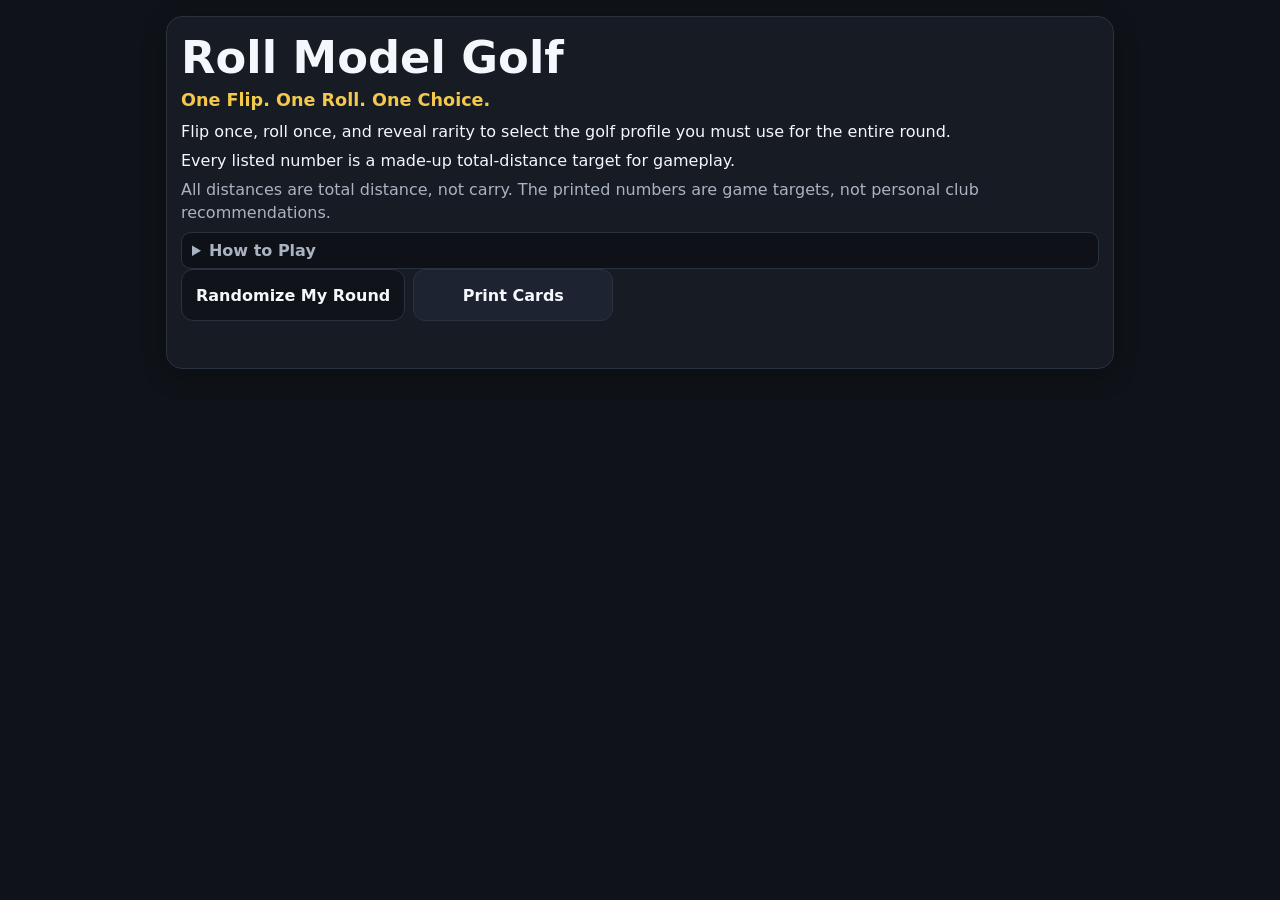
==== apps/RollModelGolf/index.html @ 55355bef "Implement feature X to enhance user experience and fix bug Y in module Z" ====
<!doctype html>
<html lang="en">
<head>
<meta charset="utf-8"/>
<meta name="viewport" content="width=device-width,initial-scale=1"/>
<meta name="description" content="Roll Model Golf. One Flip. One Roll. One Choice."/>
<title>Roll Model Golf</title>
<style>
:root{--bg:#0F1218;--card:#171B23;--surface:#1D2330;--text:#F4F7FB;--muted:#AAB3C2;--row:#2A3240;--accent:#F2C94C;--female:#E05A9D;--male:#4EA1FF;--warn:#F2C94C;--ok:#6FCF97}
*{box-sizing:border-box}
body{margin:0;font-family:system-ui,-apple-system,Segoe UI,Roboto,Arial,sans-serif;background:var(--bg);color:var(--text)}
main{max-width:980px;margin:auto;padding:16px}
.card{background:var(--card);border:1px solid var(--row);border-radius:16px;padding:14px;margin-bottom:12px;box-shadow:0 6px 24px rgba(0,0,0,.25)}
h1{margin:0 0 4px;font-size:clamp(1.8rem,6vw,2.8rem)}
h2{margin:0 0 8px;font-size:1.35rem}
.tag{margin:0 0 6px;font-size:1.1rem;font-weight:700;color:var(--accent)}
p{line-height:1.45;margin:6px 0}
button,input,select{font:inherit}
button{width:100%;min-height:52px;border:1px solid var(--row);border-radius:12px;background:#10131a;color:var(--text);font-weight:700;padding:10px 14px;cursor:pointer}
button:hover{filter:brightness(1.12)}
button:disabled{opacity:.58;cursor:not-allowed}
button:focus-visible,input:focus-visible,select:focus-visible{outline:3px solid var(--accent);outline-offset:2px}
.btn-secondary{background:var(--surface)}
.btn-danger{background:#3a1717}
.btn-inline{width:auto;min-width:200px}
.row{display:grid;grid-template-columns:repeat(2,minmax(0,1fr));gap:10px}
label{display:block;font-weight:700;margin:0 0 4px;color:var(--muted)}
input,select{width:100%;min-height:48px;padding:8px 10px;border-radius:10px;border:1px solid var(--row);background:#0e1117;color:var(--text)}
.status{font-weight:700;min-height:1.3rem}
.badge{display:inline-block;padding:6px 10px;background:#10131a;border:1px solid var(--row);border-radius:999px;font-weight:700;margin:2px 4px 2px 0}
.muted{color:var(--muted)}
.locked{color:var(--ok);font-weight:700}
.warn{color:var(--warn);font-weight:700}
.hidden{display:none !important}
.actions{display:flex;flex-wrap:wrap;gap:8px}
.table-wrap{overflow:auto;border:1px solid var(--row);border-radius:12px}
table{width:100%;border-collapse:collapse}
th,td{border-bottom:1px solid var(--row);padding:8px;text-align:left;white-space:nowrap}
th{background:var(--surface);color:var(--muted)}
.result-image-frame{margin-top:10px}
.roll-model-card-shell{width:100%;max-width:460px;margin-inline:auto;padding:8px;overflow:hidden;border:1px solid var(--row);border-radius:12px;background:#0e1117}
.roll-model-card-shell img,.roll-model-card-shell object,.roll-model-card-shell svg{display:block;width:100%;max-width:100%;height:auto}
.result-image{display:block;width:100%;max-width:100%;height:auto;border-radius:10px;border:1px solid var(--row);background:#0e1117;cursor:zoom-in}
.result-tip{margin-top:6px;font-size:.9rem;color:var(--muted)}
.bag-grid{display:grid;grid-template-columns:repeat(2,minmax(0,1fr));gap:8px}
.bag-item{display:flex;align-items:center;gap:8px;border:1px solid var(--row);border-radius:10px;padding:8px;background:#10131a;color:var(--text)}
.bag-item input{width:auto;min-height:0}
.rules{padding-left:18px}
.meta-block{display:grid;gap:6px}
.badge-row{display:flex;flex-wrap:wrap;gap:4px;align-items:center}
.badge-female{border-color:var(--female)}
.badge-male{border-color:var(--male)}
.pending-choice-grid{display:grid;grid-template-columns:repeat(3,minmax(0,1fr));gap:10px;margin-top:10px}
.pending-choice{display:grid;gap:10px;padding:14px;border:1px solid var(--row);border-radius:14px;background:#10131a;box-shadow:inset 0 0 0 1px rgba(255,255,255,.02)}
.pending-choice-title{margin:0;font-size:.9rem;letter-spacing:.08em;text-transform:uppercase;color:var(--muted)}
.pending-choice-rarity{font-size:1.35rem;font-weight:800;letter-spacing:.08em}
.pending-choice-copy{margin:0;color:var(--muted)}
.pending-common{border-color:#8A94A6}
.pending-common .pending-choice-rarity{color:#8A94A6}
.pending-rare{border-color:#4EA1FF}
.pending-rare .pending-choice-rarity{color:#4EA1FF}
.pending-epic{border-color:#B56CFF}
.pending-epic .pending-choice-rarity{color:#B56CFF}
.pending-legendary{border-color:#F2C94C;box-shadow:0 0 0 1px rgba(242,201,76,.16),0 0 24px rgba(242,201,76,.08)}
.pending-legendary .pending-choice-rarity{color:#F2C94C}
.target-window-card{display:grid;gap:12px;padding:14px;border:1px solid var(--row);border-radius:14px;background:#10131a}
.target-visual{display:grid;place-items:center;padding:8px;border:1px solid var(--row);border-radius:12px;background:#0e1117}
.target-visual svg{display:block;width:100%;max-width:240px;height:auto}
.score-grid{display:grid;grid-template-columns:repeat(2,minmax(0,1fr));gap:10px}
.score-panel{display:grid;gap:8px;padding:12px;border:1px solid var(--row);border-radius:12px;background:#10131a}
.score-stat{font-size:1.5rem;font-weight:800}
.score-label{color:var(--muted);font-size:.9rem}
.score-list{display:flex;flex-wrap:wrap;gap:6px}
.score-actions{display:grid;grid-template-columns:repeat(2,minmax(0,1fr));gap:10px}
.score-actions button{min-height:48px}
.score-note{font-size:.92rem;color:var(--muted)}
.shot-history{display:grid;gap:8px;margin-top:10px}
.shot-history-item{padding:10px 12px;border:1px solid var(--row);border-radius:12px;background:#10131a}
.progress-toggle-wrap{margin-top:10px}
.distance-grid{display:grid;grid-template-columns:repeat(3,minmax(0,1fr));gap:8px}
.distance-btn{width:100%;min-height:48px}
.around-green-btn {
  background: #1f7a45;
  border-color: #43a86b;
  color: #ffffff;
  min-height: 52px;
  margin-top: 10px;
}
.putt-grid{display:grid;grid-template-columns:repeat(4,minmax(0,1fr));gap:8px}
.putt-btn{min-height:48px}
.putt-btn-holeout span{display:block;line-height:1.1}
.putt-btn-holeout .small{font-size:.78rem;color:var(--muted);font-weight:600}
.quick-yard-grid{display:grid;grid-template-columns:repeat(6,minmax(0,1fr));gap:8px}
.quick-yard-btn{min-height:48px}
.target-selector-card{display:grid;gap:10px;padding:12px;border:1px solid var(--row);border-radius:12px;background:#10131a}
.next-shot-title{margin:0;font-size:1.4rem;letter-spacing:.06em}
.result-buttons{display:grid;grid-template-columns:1fr;gap:10px}
.result-buttons button{min-height:48px}
.secondary-details{margin-top:6px;border:1px solid var(--row);border-radius:10px;background:#0e1117;padding:8px 10px}
.secondary-details summary{cursor:pointer;font-weight:700;color:var(--muted)}
.secondary-grid{display:grid;grid-template-columns:repeat(2,minmax(0,1fr));gap:10px;margin-top:10px}
.confirm-card{display:grid;gap:8px;padding:12px;border:1px solid var(--row);border-radius:12px;background:#10131a}
.confirm-title{font-weight:800;font-size:1.1rem}
.confirm-subtitle{color:var(--muted)}
.chip-club-label{font-size:2rem;font-weight:800;text-align:center;margin:4px 0 14px}
.chip-why-content{display:grid;gap:8px;margin-top:8px}
.confirm-actions{display:flex;flex-wrap:wrap;gap:8px}
.confirm-actions button{width:auto;min-width:140px}
.print-grid{display:grid;grid-template-columns:repeat(3,minmax(0,1fr));gap:10px}
.print-card{border:2px dashed var(--row);border-radius:10px;padding:8px;background:var(--surface);break-inside:avoid;page-break-inside:avoid}
.print-card h3{margin:0 0 4px;font-size:1rem}
.print-card img{width:100%;height:auto;border:1px solid #d1d5db;border-radius:8px;margin-bottom:6px}
.print-break{break-before:page;page-break-before:always}
.mt8{margin-top:8px}
.mt10{margin-top:10px}
.zoom-overlay{position:fixed;inset:0;background:rgba(0,0,0,.88);display:none;align-items:center;justify-content:center;padding:10px;z-index:9999}
.zoom-overlay.open{display:flex}
.zoom-content{position:relative;width:min(100%,900px);max-height:100%}
.zoom-image{display:block;width:100%;height:auto;max-height:calc(100vh - 24px);object-fit:contain;border-radius:10px;border:1px solid var(--row);background:#0e1117;touch-action:pinch-zoom}
.zoom-close{position:absolute;top:8px;right:8px;width:auto;min-height:40px;padding:8px 12px;background:#10131a;border:1px solid var(--row);color:var(--text);border-radius:10px}
@media (max-width:760px){
  main{padding:8px}
  .card{padding:10px;border-radius:12px}
  .row{grid-template-columns:1fr}
  .actions .btn-inline{width:100%}
  .pending-choice-grid{grid-template-columns:1fr}
  .score-grid,.score-actions{grid-template-columns:1fr}
  .distance-grid{grid-template-columns:repeat(2,minmax(0,1fr))}
  .quick-yard-grid{grid-template-columns:repeat(3,minmax(0,1fr))}
  .secondary-grid{grid-template-columns:1fr}
  .print-grid{grid-template-columns:1fr}
  .result-image-frame{margin-left:-4px;margin-right:-4px}
}
@media (max-width:480px){
  .roll-model-card-shell{max-width:none;padding:4px}
}
@media print{
  @page{size:letter landscape;margin:.4in}
  body{background:#fff}
  .no-print{display:none !important}
  #printCardsSection{display:block !important}
  .print-card{background:#fff;border-color:#9aa3b2}
}
</style>
</head>
<body>
<main>
  <div id="activeTopAnchor" class="no-print"></div>
  <section class="card no-print">
    <h1>Roll Model Golf</h1>
    <p class="tag">One Flip. One Roll. One Choice.</p>
    <p>Flip once, roll once, and reveal rarity to select the golf profile you must use for the entire round.</p>
    <p>Every listed number is a made-up total-distance target for gameplay.</p>
    <p class="muted">All distances are total distance, not carry. The printed numbers are game targets, not personal club recommendations.</p>
    <details class="secondary-details mt8">
      <summary>How to Play</summary>
      <div class="mt8">
        <p><strong>Start Your Round</strong></p>
        <p>Tap Randomize My Round and choose one of the three rarity cards shown.</p>
        <p>Your selected profile is locked for the full 18-hole round.</p>
        <p>Play from the available tee closest to the yardage listed on your card.</p>
        <p>You cannot reroll during an active round unless you reset the round.</p>

        <p><strong>Play a Normal Shot</strong></p>
        <p>Under NEXT SHOT, select the listed target yardage closest to the distance you need.</p>
        <p>The app shows the assigned club, target distance, target zone, and stroke reward.</p>
        <p>After hitting the shot, select Hit Target Zone or Missed Target Zone.</p>
        <p>Judge the shot by where the ball finishes, not where it first lands.</p>

        <p><strong>Driver Option</strong></p>
        <p>When Driver is assigned from the fairway, you may hit Driver off the deck or use the next-closest available wood, hybrid, or iron.</p>
        <p>The original target distance and target zone do not change with a substitute club.</p>

        <p><strong>Around the Green</strong></p>
        <p>Use Around the Green when the ball is within 25 yards of the front edge.</p>
        <p>Enter distance to hole and distance to front edge. The app recommends club, landing zone, and predicted rollout.</p>
        <p>Chip targets: Common (full flagstick), Rare (half flagstick), Epic (three player foot lengths), Legendary (one player foot length).</p>
        <p>A holed chip counts as a successful chip target.</p>

        <p><strong>Putting</strong></p>
        <p>When on the putting surface, select Putting and record total putts for that hole.</p>
        <p>Select 0 for a hole-out from off the green, or 1-7 for exact putts.</p>
        <p>Putting totals track across all 18 holes and award a round-end rarity bonus when qualified.</p>

        <p><strong>Final Score</strong></p>
        <p>Final Roll Model score may include distance-target reductions, chip-target reductions, and a putting bonus.</p>
        <p>Only successful targets remove strokes from gross score.</p>
      </div>
    </details>
    <div class="actions">
      <button id="randomizeBtn" type="button" class="btn-inline" aria-label="Randomize my golf round">Randomize My Round</button>
      <button id="resumeBtn" type="button" class="btn-inline btn-secondary hidden">Resume Round</button>
      <button id="resetBtn" type="button" class="btn-inline btn-danger hidden">Reset Round</button>
      <button id="printBtn" type="button" class="btn-inline btn-secondary">Print Cards</button>
    </div>
    <p id="liveStatus" class="status" aria-live="polite"></p>
  </section>

  <section id="pendingSection" class="card no-print hidden">
    <h2>Choose 1 of 3 Rarity Cards</h2>
    <p class="tag">One Flip. One Roll. One Choice.</p>
    <div id="pendingMeta"></div>
  </section>

  <section id="activeSection" class="card no-print hidden">
    <h2>Active Round</h2>
    <p class="tag">Roll Model Golf</p>
    <div id="activeMeta"></div>
    <div class="result-image-frame">
      <div class="roll-model-card-shell">
        <img id="activeCard" class="result-image" alt="Roll Model Golf result card"/>
      </div>
    </div>
    <p class="result-tip">Tap the card to zoom on mobile.</p>
  </section>

  <section id="playSection" class="card no-print hidden" tabindex="-1">
    <h2 class="next-shot-title">NEXT SHOT</h2>
    <div class="target-selector-card mt8">
      <button id="puttingBtn" type="button" class="btn-secondary">Putting</button>
      <label>TARGET YARDAGE</label>
      <div id="distanceGrid" class="distance-grid"></div>
      <p class="muted">Select the closest listed yardage to the distance you need.</p>
    </div>
    <div id="playOut" class="mt8"></div>
    <div id="shotConfirmOut" class="mt8"></div>
    <div class="actions mt8">
      <button id="playResetBtn" type="button" class="btn-inline btn-secondary hidden">Choose Another Distance</button>
    </div>
    <div id="progressToggleWrap" class="progress-toggle-wrap"></div>
    <div id="roundScore" class="mt10"></div>
    <p class="locked" data-round-instruction="true">Locked in.</p>
    <p class="muted" data-round-instruction="true">Play the available tee closest to <span id="teeYardage"></span> yards.</p>
    <p class="muted" data-round-instruction="true">Judge the shot by where the ball finishes, not where it first lands. Putter is always allowed from the putting surface.</p>
  </section>

  <section id="bagSection" class="card no-print hidden">
    <h2>Bag Setup</h2>
    <p class="muted">Driver approach option: Driver off the deck is allowed, or use the next-closest available fairway wood, hybrid, or iron. The required total distance does not change.</p>
    <div id="bagGrid" class="bag-grid"></div>
  </section>

  <section id="rulesSection" class="card no-print hidden">
    <h2>How to Play</h2>
    <ol class="rules">
      <li>
        <strong>Start Your Round</strong>
        <p>Tap Randomize My Round.</p>
        <p>Choose one of the three rarity cards shown.</p>
        <p>Your selected profile is locked for the full 18-hole round.</p>
        <p>Play from the available tee closest to the yardage listed on your card.</p>
        <p>You cannot reroll during an active round unless you reset the round.</p>
      </li>
      <li>
        <strong>Play a Normal Shot</strong>
        <p>Under NEXT SHOT, select the listed target yardage closest to the distance you need.</p>
        <p>The app will show the assigned club, the target distance, the acceptable target zone, and the stroke reward.</p>
        <p>Hit the shot, then select Hit Target Zone or Missed Target Zone.</p>
        <p>Judge the shot by where the ball finishes, not where it first lands.</p>
        <p>A successful shot earns the displayed stroke reward for your rarity. A missed target earns no stroke reduction.</p>
        <p>Select Next Shot to continue. Select Undo to remove only the most recently recorded shot.</p>
        <p>Use Optional Details only when you need to change the hole number, shot number, or add a note.</p>
      </li>
      <li>
        <strong>Driver Option</strong>
        <p>When Driver is assigned for a shot from the fairway, you may hit Driver off the deck or use the next-closest available wood, hybrid, or iron.</p>
        <p>The original target distance and target zone do not change when using a substitute club.</p>
      </li>
      <li>
        <strong>Around the Green</strong>
        <p>Use Around the Green when your ball is within 25 yards of the front edge of the green.</p>
        <p>Enter distance from the ball to the hole and distance from the ball to the front edge of the green.</p>
        <p>The calculator will recommend an available club, a landing zone on the green, and the predicted rollout.</p>
        <p>Landing distance is measured from the ball.</p>
        <p>Distance onto the green is measured from the front edge.</p>
        <p>After hitting the chip, judge the result by the ball's final resting distance from the cup.</p>
        <p><strong>Chip Targets</strong></p>
        <p>Common: Within one full flagstick height.</p>
        <p>Rare: Within half a flagstick height.</p>
        <p>Epic: Within three of the player's actual foot lengths.</p>
        <p>Legendary: Within one of the player's actual foot lengths.</p>
        <p>A player-foot length means the player's actual heel-to-toe measurement, not the 12-inch unit of measurement.</p>
        <p>A holed chip automatically counts as a successful chip target.</p>
      </li>
      <li>
        <strong>Putting</strong>
        <p>When the ball reaches the putting surface, select Putting.</p>
        <p>Record the total number of putts taken on that hole.</p>
        <p>Select 0 for a hole-out from off the green.</p>
        <p>Select 1-7 for the exact number of putts taken.</p>
        <p>Each hole should have one putting result.</p>
        <p>Putting totals are tracked across all 18 holes.</p>
        <p>The putting bonus is awarded once at the end of the round when the target for your rarity is met.</p>
        <p>The putter is always allowed from the putting surface.</p>
      </li>
      <li>
        <strong>Final Score</strong>
        <p>Your final Roll Model score may include distance-target stroke reductions, chip-target stroke reductions, and a round-end putting bonus.</p>
        <p>Only successful targets remove strokes from your gross score.</p>
      </li>
    </ol>
  </section>

  <section id="printCardsSection" class="card hidden">
    <h2>Roll Model Golf Printable Cards</h2>
    <p class="tag">One Flip. One Roll. One Choice.</p>
    <div id="printGrid" class="print-grid"></div>
  </section>

  <div id="zoomOverlay" class="zoom-overlay no-print" aria-hidden="true">
    <div class="zoom-content" role="dialog" aria-modal="true" aria-label="Zoomed result card">
      <button id="zoomCloseBtn" class="zoom-close" type="button">Close</button>
      <img id="zoomImage" class="zoom-image" alt="Zoomed Roll Model Golf result card"/>
    </div>
  </div>
</main>

<script>
const NEW_ROUND_KEY='roll_model_golf_active_round_v1';
const LEGACY_ROUND_KEYS=['you_get_what_you_get_active_round_v1','rule12_challenge_round_v1'];
const NEW_BAG_KEY='roll_model_golf_bag_v1';
const LEGACY_BAG_KEYS=['rule12_challenge_bag_v1'];
const CLUB_ORDER=['Driver','3-Wood','5-Wood','H1 / 2-Iron','3-Iron','4-Iron','5-Iron','6-Iron','7-Iron','8-Iron','9-Iron','PW','GW','SW','LW'];
const ASSIGNABLE_CLUB_ORDER=[...CLUB_ORDER];
const BAG_ORDER=[...CLUB_ORDER];
const RARITY_ORDER=['Common','Rare','Epic','Legendary'];
const RARITY_WEIGHTS=[50,30,15,5];
const PERFORMANCE_LABEL_BY_RARITY={Common:'Developing',Rare:'Established',Epic:'Low Handicap',Legendary:'Tour Elite'};
const RARITY_STYLE_BY_NAME={Common:'pending-common',Rare:'pending-rare',Epic:'pending-epic',Legendary:'pending-legendary'};
const RARITY_DISTANCE_RULES={Common:{halfWindowRate:0.25,strokeRewardPerHit:0.1},Rare:{halfWindowRate:0.15,strokeRewardPerHit:0.25},Epic:{halfWindowRate:0.1,strokeRewardPerHit:0.5},Legendary:{halfWindowRate:0.05,strokeRewardPerHit:1.0}};
const RARITY_PUTTING_RULES={
  Common:{maximumPuttsPer18:40,maximumAveragePuttsPerHole:40/18,puttingBonusStrokes:1},
  Rare:{maximumPuttsPer18:35,maximumAveragePuttsPerHole:35/18,puttingBonusStrokes:2},
  Epic:{maximumPuttsPer18:32,maximumAveragePuttsPerHole:32/18,puttingBonusStrokes:3},
  Legendary:{maximumPuttsPer18:29,maximumAveragePuttsPerHole:29/18,puttingBonusStrokes:4}
};
const RARITY_CHIP_RULES={
  Common:{measurementBasis:'flagstick',multiplier:1,targetLabel:'Within one full flagstick height',strokeRewardPerHit:0.1},
  Rare:{measurementBasis:'flagstick',multiplier:0.5,targetLabel:'Within half a flagstick height',strokeRewardPerHit:0.25},
  Epic:{measurementBasis:'playerFoot',multiplier:3,targetLabel:'Within three of your foot lengths',strokeRewardPerHit:0.5},
  Legendary:{measurementBasis:'playerFoot',multiplier:1,targetLabel:'Within one of your foot lengths',strokeRewardPerHit:1}
};
// Conceptual proximity ratio (explanatory only, no runtime measurement input required):
// Common = flagstickHeight, Rare = flagstickHeight/2, Epic = playerFootLength*3, Legendary = playerFootLength.
// Normalized against player foot length with an illustrative 8-foot-length flagstick: 8 : 4 : 3 : 1.
const RARITY_ACCENT_COLOR={Common:'#8A94A6',Rare:'#4EA1FF',Epic:'#B56CFF',Legendary:'#F2C94C'};
const STROKE_CREDITS_PER_STROKE=100;
const REFERENCE_SHOT_YARDAGE=400;
const SHORT_GAME_CLUB_PROFILES=[
  {club:'5-Iron',ruleNumber:5,minimumLoftDegrees:24,maximumLoftDegrees:29,representativeLoftDegrees:26.5},
  {club:'6-Iron',ruleNumber:6,minimumLoftDegrees:27,maximumLoftDegrees:32,representativeLoftDegrees:29.5},
  {club:'7-Iron',ruleNumber:7,minimumLoftDegrees:29,maximumLoftDegrees:35,representativeLoftDegrees:32},
  {club:'8-Iron',ruleNumber:8,minimumLoftDegrees:33,maximumLoftDegrees:39,representativeLoftDegrees:36},
  {club:'9-Iron',ruleNumber:9,minimumLoftDegrees:37,maximumLoftDegrees:43,representativeLoftDegrees:40},
  {club:'PW',ruleNumber:10,minimumLoftDegrees:43,maximumLoftDegrees:48,representativeLoftDegrees:45.5},
  {club:'GW',ruleNumber:11,minimumLoftDegrees:48,maximumLoftDegrees:52,representativeLoftDegrees:50},
  {club:'SW',ruleNumber:12,minimumLoftDegrees:54,maximumLoftDegrees:58,representativeLoftDegrees:56},
  {club:'LW',ruleNumber:13,minimumLoftDegrees:58,maximumLoftDegrees:64,representativeLoftDegrees:61}
];
const SHORT_GAME_CLUBS=SHORT_GAME_CLUB_PROFILES.map((profile)=>profile.club);
const SHORT_GAME_CLUB_NAME={5:'5-Iron',6:'6-Iron',7:'7-Iron',8:'8-Iron',9:'9-Iron',10:'PW',11:'GW',12:'SW',13:'LW'};
const SHORT_GAME_CLUB_NUMBER={'5-Iron':5,'6-Iron':6,'7-Iron':7,'8-Iron':8,'9-Iron':9,'PW':10,'GW':11,'SW':12,'LW':13};
const SHORT_GAME_SPEEDS={
  veryfast:{label:'Very Fast - Rule of 14',base:14},
  fast:{label:'Fast - Rule of 13',base:13},
  normal:{label:'Normal - Rule of 12',base:12},
  slow:{label:'Slow - Rule of 11',base:11},
  veryslow:{label:'Very Slow - Rule of 10',base:10}
};
const LANDING_INCREMENT_YARDS=0.5;
const SHORT_GAME_LOFT_ORDER=['5-Iron','6-Iron','7-Iron','8-Iron','9-Iron','PW','GW','SW','LW'];
const EMBEDDED_RESULTS={"game":"Roll Model Golf","tagline":"One Flip. One Roll. One Choice.","distanceType":"total","version":4,"profiles":[{"id":"female-age-10-common","gender":"Female","coinResult":"Heads","dieRoll":1,"ageGroup":"Age 10","rarity":"Common","performanceLabel":"Developing","teeYardage":3024,"distanceType":"total","clubs":{"Driver":148,"3-Wood":123,"5-Wood":107,"H1 / 2-Iron":90,"3-Iron":89,"4-Iron":84,"5-Iron":80,"6-Iron":77,"7-Iron":74,"8-Iron":66,"9-Iron":57,"PW":56,"GW":48,"SW":41,"LW":29},"svg":"svg/female-age-10-common.svg"},{"id":"female-age-10-rare","gender":"Female","coinResult":"Heads","dieRoll":1,"ageGroup":"Age 10","rarity":"Rare","performanceLabel":"Established","teeYardage":3348,"distanceType":"total","clubs":{"Driver":166,"3-Wood":138,"5-Wood":120,"H1 / 2-Iron":101,"3-Iron":99,"4-Iron":95,"5-Iron":90,"6-Iron":86,"7-Iron":83,"8-Iron":74,"9-Iron":64,"PW":63,"GW":54,"SW":46,"LW":32},"svg":"svg/female-age-10-rare.svg"},{"id":"female-age-10-epic","gender":"Female","coinResult":"Heads","dieRoll":1,"ageGroup":"Age 10","rarity":"Epic","performanceLabel":"Low Handicap","teeYardage":3600,"distanceType":"total","clubs":{"Driver":180,"3-Wood":150,"5-Wood":130,"H1 / 2-Iron":110,"3-Iron":108,"4-Iron":103,"5-Iron":98,"6-Iron":94,"7-Iron":90,"8-Iron":80,"9-Iron":70,"PW":68,"GW":59,"SW":50,"LW":35},"svg":"svg/female-age-10-epic.svg"},{"id":"female-age-10-legendary","gender":"Female","coinResult":"Heads","dieRoll":1,"ageGroup":"Age 10","rarity":"Legendary","performanceLabel":"Tour Elite","teeYardage":3888,"distanceType":"total","clubs":{"Driver":211,"3-Wood":175,"5-Wood":151,"H1 / 2-Iron":128,"3-Iron":125,"4-Iron":119,"5-Iron":113,"6-Iron":109,"7-Iron":104,"8-Iron":92,"9-Iron":81,"PW":78,"GW":68,"SW":57,"LW":40},"svg":"svg/female-age-10-legendary.svg"},{"id":"female-18-29-common","gender":"Female","coinResult":"Heads","dieRoll":2,"ageGroup":"Ages 18-29","rarity":"Common","performanceLabel":"Developing","teeYardage":4032,"distanceType":"total","clubs":{"Driver":189,"3-Wood":164,"5-Wood":139,"H1 / 2-Iron":119,"3-Iron":113,"4-Iron":109,"5-Iron":105,"6-Iron":102,"7-Iron":98,"8-Iron":89,"9-Iron":78,"PW":76,"GW":67,"SW":57,"LW":45},"svg":"svg/female-18-29-common.svg"},{"id":"female-18-29-rare","gender":"Female","coinResult":"Heads","dieRoll":2,"ageGroup":"Ages 18-29","rarity":"Rare","performanceLabel":"Established","teeYardage":4464,"distanceType":"total","clubs":{"Driver":212,"3-Wood":184,"5-Wood":156,"H1 / 2-Iron":133,"3-Iron":127,"4-Iron":122,"5-Iron":118,"6-Iron":114,"7-Iron":110,"8-Iron":99,"9-Iron":87,"PW":86,"GW":75,"SW":64,"LW":51},"svg":"svg/female-18-29-rare.svg"},{"id":"female-18-29-epic","gender":"Female","coinResult":"Heads","dieRoll":2,"ageGroup":"Ages 18-29","rarity":"Epic","performanceLabel":"Low Handicap","teeYardage":4800,"distanceType":"total","clubs":{"Driver":230,"3-Wood":200,"5-Wood":170,"H1 / 2-Iron":145,"3-Iron":138,"4-Iron":133,"5-Iron":128,"6-Iron":124,"7-Iron":120,"8-Iron":108,"9-Iron":95,"PW":93,"GW":82,"SW":70,"LW":55},"svg":"svg/female-18-29-epic.svg"},{"id":"female-18-29-legendary","gender":"Female","coinResult":"Heads","dieRoll":2,"ageGroup":"Ages 18-29","rarity":"Legendary","performanceLabel":"Tour Elite","teeYardage":5328,"distanceType":"total","clubs":{"Driver":267,"3-Wood":231,"5-Wood":196,"H1 / 2-Iron":167,"3-Iron":159,"4-Iron":153,"5-Iron":147,"6-Iron":142,"7-Iron":138,"8-Iron":124,"9-Iron":109,"PW":106,"GW":94,"SW":80,"LW":62},"svg":"svg/female-18-29-legendary.svg","sourceCategory":"elite-tour-composite"},{"id":"female-30-44-common","gender":"Female","coinResult":"Heads","dieRoll":3,"ageGroup":"Ages 30-44","rarity":"Common","performanceLabel":"Developing","teeYardage":4368,"distanceType":"total","clubs":{"Driver":197,"3-Wood":172,"5-Wood":148,"H1 / 2-Iron":123,"3-Iron":117,"4-Iron":113,"5-Iron":109,"6-Iron":106,"7-Iron":103,"8-Iron":93,"9-Iron":82,"PW":80,"GW":71,"SW":61,"LW":49},"svg":"svg/female-30-44-common.svg"},{"id":"female-30-44-rare","gender":"Female","coinResult":"Heads","dieRoll":3,"ageGroup":"Ages 30-44","rarity":"Rare","performanceLabel":"Established","teeYardage":4836,"distanceType":"total","clubs":{"Driver":221,"3-Wood":193,"5-Wood":166,"H1 / 2-Iron":138,"3-Iron":132,"4-Iron":127,"5-Iron":122,"6-Iron":119,"7-Iron":115,"8-Iron":104,"9-Iron":92,"PW":90,"GW":80,"SW":69,"LW":55},"svg":"svg/female-30-44-rare.svg"},{"id":"female-30-44-epic","gender":"Female","coinResult":"Heads","dieRoll":3,"ageGroup":"Ages 30-44","rarity":"Epic","performanceLabel":"Low Handicap","teeYardage":5200,"distanceType":"total","clubs":{"Driver":240,"3-Wood":210,"5-Wood":180,"H1 / 2-Iron":150,"3-Iron":143,"4-Iron":138,"5-Iron":133,"6-Iron":129,"7-Iron":125,"8-Iron":113,"9-Iron":100,"PW":98,"GW":87,"SW":75,"LW":60},"svg":"svg/female-30-44-epic.svg"},{"id":"female-30-44-legendary","gender":"Female","coinResult":"Heads","dieRoll":3,"ageGroup":"Ages 30-44","rarity":"Legendary","performanceLabel":"Tour Elite","teeYardage":5772,"distanceType":"total","clubs":{"Driver":276,"3-Wood":241,"5-Wood":206,"H1 / 2-Iron":171,"3-Iron":163,"4-Iron":157,"5-Iron":152,"6-Iron":147,"7-Iron":142,"8-Iron":128,"9-Iron":114,"PW":111,"GW":98,"SW":85,"LW":68},"svg":"svg/female-30-44-legendary.svg","sourceCategory":"elite-tour-composite"},{"id":"female-45-59-common","gender":"Female","coinResult":"Heads","dieRoll":4,"ageGroup":"Ages 45-59","rarity":"Common","performanceLabel":"Developing","teeYardage":3864,"distanceType":"total","clubs":{"Driver":172,"3-Wood":148,"5-Wood":127,"H1 / 2-Iron":107,"3-Iron":105,"4-Iron":101,"5-Iron":97,"6-Iron":93,"7-Iron":90,"8-Iron":82,"9-Iron":74,"PW":72,"GW":63,"SW":53,"LW":41},"svg":"svg/female-45-59-common.svg"},{"id":"female-45-59-rare","gender":"Female","coinResult":"Heads","dieRoll":4,"ageGroup":"Ages 45-59","rarity":"Rare","performanceLabel":"Established","teeYardage":4278,"distanceType":"total","clubs":{"Driver":193,"3-Wood":166,"5-Wood":143,"H1 / 2-Iron":120,"3-Iron":118,"4-Iron":113,"5-Iron":109,"6-Iron":105,"7-Iron":101,"8-Iron":92,"9-Iron":83,"PW":81,"GW":71,"SW":60,"LW":46},"svg":"svg/female-45-59-rare.svg"},{"id":"female-45-59-epic","gender":"Female","coinResult":"Heads","dieRoll":4,"ageGroup":"Ages 45-59","rarity":"Epic","performanceLabel":"Low Handicap","teeYardage":4600,"distanceType":"total","clubs":{"Driver":210,"3-Wood":180,"5-Wood":155,"H1 / 2-Iron":130,"3-Iron":128,"4-Iron":123,"5-Iron":118,"6-Iron":114,"7-Iron":110,"8-Iron":100,"9-Iron":90,"PW":88,"GW":77,"SW":65,"LW":50},"svg":"svg/female-45-59-epic.svg"},{"id":"female-45-59-legendary","gender":"Female","coinResult":"Heads","dieRoll":4,"ageGroup":"Ages 45-59","rarity":"Legendary","performanceLabel":"Tour Elite","teeYardage":5014,"distanceType":"total","clubs":{"Driver":237,"3-Wood":203,"5-Wood":174,"H1 / 2-Iron":146,"3-Iron":144,"4-Iron":138,"5-Iron":132,"6-Iron":128,"7-Iron":123,"8-Iron":112,"9-Iron":101,"PW":98,"GW":86,"SW":72,"LW":56},"svg":"svg/female-45-59-legendary.svg","sourceCategory":"elite-tour-composite"},{"id":"female-60-74-common","gender":"Female","coinResult":"Heads","dieRoll":5,"ageGroup":"Ages 60-74","rarity":"Common","performanceLabel":"Developing","teeYardage":3360,"distanceType":"total","clubs":{"Driver":152,"3-Wood":131,"5-Wood":111,"H1 / 2-Iron":94,"3-Iron":90,"4-Iron":86,"5-Iron":82,"6-Iron":78,"7-Iron":74,"8-Iron":70,"9-Iron":66,"PW":64,"GW":55,"SW":45,"LW":33},"svg":"svg/female-60-74-common.svg"},{"id":"female-60-74-rare","gender":"Female","coinResult":"Heads","dieRoll":5,"ageGroup":"Ages 60-74","rarity":"Rare","performanceLabel":"Established","teeYardage":3720,"distanceType":"total","clubs":{"Driver":170,"3-Wood":147,"5-Wood":124,"H1 / 2-Iron":106,"3-Iron":102,"4-Iron":98,"5-Iron":94,"6-Iron":90,"7-Iron":86,"8-Iron":83,"9-Iron":74,"PW":72,"GW":62,"SW":51,"LW":37},"svg":"svg/female-60-74-rare.svg"},{"id":"female-60-74-epic","gender":"Female","coinResult":"Heads","dieRoll":5,"ageGroup":"Ages 60-74","rarity":"Epic","performanceLabel":"Low Handicap","teeYardage":4000,"distanceType":"total","clubs":{"Driver":185,"3-Wood":160,"5-Wood":135,"H1 / 2-Iron":115,"3-Iron":111,"4-Iron":107,"5-Iron":103,"6-Iron":99,"7-Iron":95,"8-Iron":90,"9-Iron":80,"PW":78,"GW":67,"SW":55,"LW":40},"svg":"svg/female-60-74-epic.svg"},{"id":"female-60-74-legendary","gender":"Female","coinResult":"Heads","dieRoll":5,"ageGroup":"Ages 60-74","rarity":"Legendary","performanceLabel":"Tour Elite","teeYardage":4280,"distanceType":"total","clubs":{"Driver":204,"3-Wood":176,"5-Wood":148,"H1 / 2-Iron":126,"3-Iron":122,"4-Iron":118,"5-Iron":114,"6-Iron":110,"7-Iron":109,"8-Iron":98,"9-Iron":87,"PW":85,"GW":73,"SW":60,"LW":43},"svg":"svg/female-60-74-legendary.svg","sourceCategory":"elite-tour-composite"},{"id":"female-75-plus-common","gender":"Female","coinResult":"Heads","dieRoll":6,"ageGroup":"Ages 75+","rarity":"Common","performanceLabel":"Developing","teeYardage":2688,"distanceType":"total","clubs":{"Driver":127,"3-Wood":107,"5-Wood":90,"H1 / 2-Iron":78,"3-Iron":74,"4-Iron":70,"5-Iron":66,"6-Iron":62,"7-Iron":58,"8-Iron":54,"9-Iron":53,"PW":52,"GW":44,"SW":37,"LW":25},"svg":"svg/female-75-plus-common.svg"},{"id":"female-75-plus-rare","gender":"Female","coinResult":"Heads","dieRoll":6,"ageGroup":"Ages 75+","rarity":"Rare","performanceLabel":"Established","teeYardage":2976,"distanceType":"total","clubs":{"Driver":143,"3-Wood":120,"5-Wood":101,"H1 / 2-Iron":87,"3-Iron":83,"4-Iron":79,"5-Iron":75,"6-Iron":71,"7-Iron":67,"8-Iron":63,"9-Iron":60,"PW":58,"GW":50,"SW":41,"LW":28},"svg":"svg/female-75-plus-rare.svg"},{"id":"female-75-plus-epic","gender":"Female","coinResult":"Heads","dieRoll":6,"ageGroup":"Ages 75+","rarity":"Epic","performanceLabel":"Low Handicap","teeYardage":3200,"distanceType":"total","clubs":{"Driver":155,"3-Wood":130,"5-Wood":110,"H1 / 2-Iron":95,"3-Iron":91,"4-Iron":87,"5-Iron":83,"6-Iron":79,"7-Iron":75,"8-Iron":73,"9-Iron":65,"PW":63,"GW":54,"SW":45,"LW":30},"svg":"svg/female-75-plus-epic.svg"},{"id":"female-75-plus-legendary","gender":"Female","coinResult":"Heads","dieRoll":6,"ageGroup":"Ages 75+","rarity":"Legendary","performanceLabel":"Tour Elite","teeYardage":3360,"distanceType":"total","clubs":{"Driver":166,"3-Wood":139,"5-Wood":117,"H1 / 2-Iron":101,"3-Iron":97,"4-Iron":93,"5-Iron":89,"6-Iron":85,"7-Iron":81,"8-Iron":78,"9-Iron":69,"PW":67,"GW":57,"SW":48,"LW":32},"svg":"svg/female-75-plus-legendary.svg","sourceCategory":"elite-tour-composite"},{"id":"male-age-10-common","gender":"Male","coinResult":"Tails","dieRoll":1,"ageGroup":"Age 10","rarity":"Common","performanceLabel":"Developing","teeYardage":3528,"distanceType":"total","clubs":{"Driver":172,"3-Wood":144,"5-Wood":123,"H1 / 2-Iron":103,"3-Iron":101,"4-Iron":97,"5-Iron":93,"6-Iron":89,"7-Iron":86,"8-Iron":78,"9-Iron":70,"PW":68,"GW":59,"SW":49,"LW":37},"svg":"svg/male-age-10-common.svg"},{"id":"male-age-10-rare","gender":"Male","coinResult":"Tails","dieRoll":1,"ageGroup":"Age 10","rarity":"Rare","performanceLabel":"Established","teeYardage":3906,"distanceType":"total","clubs":{"Driver":193,"3-Wood":161,"5-Wood":138,"H1 / 2-Iron":115,"3-Iron":113,"4-Iron":109,"5-Iron":104,"6-Iron":100,"7-Iron":97,"8-Iron":87,"9-Iron":78,"PW":76,"GW":66,"SW":55,"LW":41},"svg":"svg/male-age-10-rare.svg"},{"id":"male-age-10-epic","gender":"Male","coinResult":"Tails","dieRoll":1,"ageGroup":"Age 10","rarity":"Epic","performanceLabel":"Low Handicap","teeYardage":4200,"distanceType":"total","clubs":{"Driver":210,"3-Wood":175,"5-Wood":150,"H1 / 2-Iron":125,"3-Iron":123,"4-Iron":118,"5-Iron":113,"6-Iron":109,"7-Iron":105,"8-Iron":95,"9-Iron":85,"PW":83,"GW":72,"SW":60,"LW":45},"svg":"svg/male-age-10-epic.svg"},{"id":"male-age-10-legendary","gender":"Male","coinResult":"Tails","dieRoll":1,"ageGroup":"Age 10","rarity":"Legendary","performanceLabel":"Tour Elite","teeYardage":4494,"distanceType":"total","clubs":{"Driver":244,"3-Wood":202,"5-Wood":173,"H1 / 2-Iron":144,"3-Iron":141,"4-Iron":136,"5-Iron":130,"6-Iron":125,"7-Iron":120,"8-Iron":109,"9-Iron":97,"PW":95,"GW":82,"SW":68,"LW":51},"svg":"svg/male-age-10-legendary.svg"},{"id":"male-18-29-common","gender":"Male","coinResult":"Tails","dieRoll":2,"ageGroup":"Ages 18-29","rarity":"Common","performanceLabel":"Developing","teeYardage":5376,"distanceType":"total","clubs":{"Driver":238,"3-Wood":205,"5-Wood":176,"H1 / 2-Iron":148,"3-Iron":140,"4-Iron":134,"5-Iron":130,"6-Iron":126,"7-Iron":123,"8-Iron":111,"9-Iron":98,"PW":97,"GW":84,"SW":70,"LW":57},"svg":"svg/male-18-29-common.svg"},{"id":"male-18-29-rare","gender":"Male","coinResult":"Tails","dieRoll":2,"ageGroup":"Ages 18-29","rarity":"Rare","performanceLabel":"Established","teeYardage":5952,"distanceType":"total","clubs":{"Driver":267,"3-Wood":230,"5-Wood":198,"H1 / 2-Iron":166,"3-Iron":157,"4-Iron":150,"5-Iron":145,"6-Iron":142,"7-Iron":138,"8-Iron":124,"9-Iron":110,"PW":109,"GW":94,"SW":78,"LW":64},"svg":"svg/male-18-29-rare.svg"},{"id":"male-18-29-epic","gender":"Male","coinResult":"Tails","dieRoll":2,"ageGroup":"Ages 18-29","rarity":"Epic","performanceLabel":"Low Handicap","teeYardage":6400,"distanceType":"total","clubs":{"Driver":290,"3-Wood":250,"5-Wood":215,"H1 / 2-Iron":180,"3-Iron":171,"4-Iron":163,"5-Iron":158,"6-Iron":154,"7-Iron":150,"8-Iron":135,"9-Iron":120,"PW":118,"GW":102,"SW":85,"LW":70},"svg":"svg/male-18-29-epic.svg"},{"id":"male-18-29-legendary","gender":"Male","coinResult":"Tails","dieRoll":2,"ageGroup":"Ages 18-29","rarity":"Legendary","performanceLabel":"Tour Elite","teeYardage":7040,"distanceType":"total","clubs":{"Driver":334,"3-Wood":287,"5-Wood":246,"H1 / 2-Iron":206,"3-Iron":195,"4-Iron":186,"5-Iron":180,"6-Iron":175,"7-Iron":171,"8-Iron":153,"9-Iron":136,"PW":134,"GW":115,"SW":96,"LW":79},"svg":"svg/male-18-29-legendary.svg","sourceCategory":"elite-tour-composite"},{"id":"male-30-44-common","gender":"Male","coinResult":"Tails","dieRoll":3,"ageGroup":"Ages 30-44","rarity":"Common","performanceLabel":"Developing","teeYardage":5796,"distanceType":"total","clubs":{"Driver":254,"3-Wood":217,"5-Wood":185,"H1 / 2-Iron":156,"3-Iron":148,"4-Iron":138,"5-Iron":134,"6-Iron":130,"7-Iron":127,"8-Iron":115,"9-Iron":103,"PW":101,"GW":88,"SW":74,"LW":61},"svg":"svg/male-30-44-common.svg"},{"id":"male-30-44-rare","gender":"Male","coinResult":"Tails","dieRoll":3,"ageGroup":"Ages 30-44","rarity":"Rare","performanceLabel":"Established","teeYardage":6417,"distanceType":"total","clubs":{"Driver":285,"3-Wood":244,"5-Wood":207,"H1 / 2-Iron":175,"3-Iron":167,"4-Iron":155,"5-Iron":150,"6-Iron":146,"7-Iron":143,"8-Iron":129,"9-Iron":115,"PW":113,"GW":98,"SW":83,"LW":69},"svg":"svg/male-30-44-rare.svg"},{"id":"male-30-44-epic","gender":"Male","coinResult":"Tails","dieRoll":3,"ageGroup":"Ages 30-44","rarity":"Epic","performanceLabel":"Low Handicap","teeYardage":6900,"distanceType":"total","clubs":{"Driver":310,"3-Wood":265,"5-Wood":225,"H1 / 2-Iron":190,"3-Iron":181,"4-Iron":168,"5-Iron":163,"6-Iron":159,"7-Iron":155,"8-Iron":140,"9-Iron":125,"PW":123,"GW":107,"SW":90,"LW":75},"svg":"svg/male-30-44-epic.svg"},{"id":"male-30-44-legendary","gender":"Male","coinResult":"Tails","dieRoll":3,"ageGroup":"Ages 30-44","rarity":"Legendary","performanceLabel":"Tour Elite","teeYardage":7590,"distanceType":"total","clubs":{"Driver":353,"3-Wood":301,"5-Wood":255,"H1 / 2-Iron":215,"3-Iron":205,"4-Iron":190,"5-Iron":184,"6-Iron":179,"7-Iron":175,"8-Iron":158,"9-Iron":141,"PW":138,"GW":120,"SW":101,"LW":84},"svg":"svg/male-30-44-legendary.svg","sourceCategory":"elite-tour-composite"},{"id":"male-45-59-common","gender":"Male","coinResult":"Tails","dieRoll":4,"ageGroup":"Ages 45-59","rarity":"Common","performanceLabel":"Developing","teeYardage":5208,"distanceType":"total","clubs":{"Driver":230,"3-Wood":197,"5-Wood":168,"H1 / 2-Iron":139,"3-Iron":133,"4-Iron":125,"5-Iron":121,"6-Iron":118,"7-Iron":115,"8-Iron":105,"9-Iron":94,"PW":93,"GW":80,"SW":66,"LW":53},"svg":"svg/male-45-59-common.svg"},{"id":"male-45-59-rare","gender":"Male","coinResult":"Tails","dieRoll":4,"ageGroup":"Ages 45-59","rarity":"Rare","performanceLabel":"Established","teeYardage":5766,"distanceType":"total","clubs":{"Driver":258,"3-Wood":221,"5-Wood":189,"H1 / 2-Iron":156,"3-Iron":149,"4-Iron":141,"5-Iron":136,"6-Iron":132,"7-Iron":129,"8-Iron":118,"9-Iron":106,"PW":104,"GW":89,"SW":74,"LW":60},"svg":"svg/male-45-59-rare.svg"},{"id":"male-45-59-epic","gender":"Male","coinResult":"Tails","dieRoll":4,"ageGroup":"Ages 45-59","rarity":"Epic","performanceLabel":"Low Handicap","teeYardage":6200,"distanceType":"total","clubs":{"Driver":280,"3-Wood":240,"5-Wood":205,"H1 / 2-Iron":170,"3-Iron":162,"4-Iron":153,"5-Iron":148,"6-Iron":144,"7-Iron":140,"8-Iron":128,"9-Iron":115,"PW":113,"GW":97,"SW":80,"LW":65},"svg":"svg/male-45-59-epic.svg"},{"id":"male-45-59-legendary","gender":"Male","coinResult":"Tails","dieRoll":4,"ageGroup":"Ages 45-59","rarity":"Legendary","performanceLabel":"Tour Elite","teeYardage":6696,"distanceType":"total","clubs":{"Driver":314,"3-Wood":268,"5-Wood":229,"H1 / 2-Iron":189,"3-Iron":180,"4-Iron":170,"5-Iron":165,"6-Iron":160,"7-Iron":155,"8-Iron":142,"9-Iron":127,"PW":125,"GW":107,"SW":88,"LW":72},"svg":"svg/male-45-59-legendary.svg","sourceCategory":"elite-tour-composite"},{"id":"male-60-74-common","gender":"Male","coinResult":"Tails","dieRoll":5,"ageGroup":"Ages 60-74","rarity":"Common","performanceLabel":"Developing","teeYardage":4704,"distanceType":"total","clubs":{"Driver":205,"3-Wood":176,"5-Wood":152,"H1 / 2-Iron":127,"3-Iron":121,"4-Iron":117,"5-Iron":113,"6-Iron":110,"7-Iron":107,"8-Iron":97,"9-Iron":86,"PW":84,"GW":73,"SW":61,"LW":49},"svg":"svg/male-60-74-common.svg"},{"id":"male-60-74-rare","gender":"Male","coinResult":"Tails","dieRoll":5,"ageGroup":"Ages 60-74","rarity":"Rare","performanceLabel":"Established","teeYardage":5208,"distanceType":"total","clubs":{"Driver":230,"3-Wood":198,"5-Wood":170,"H1 / 2-Iron":143,"3-Iron":136,"4-Iron":132,"5-Iron":127,"6-Iron":123,"7-Iron":120,"8-Iron":109,"9-Iron":97,"PW":95,"GW":82,"SW":69,"LW":55},"svg":"svg/male-60-74-rare.svg"},{"id":"male-60-74-epic","gender":"Male","coinResult":"Tails","dieRoll":5,"ageGroup":"Ages 60-74","rarity":"Epic","performanceLabel":"Low Handicap","teeYardage":5600,"distanceType":"total","clubs":{"Driver":250,"3-Wood":215,"5-Wood":185,"H1 / 2-Iron":155,"3-Iron":148,"4-Iron":143,"5-Iron":138,"6-Iron":134,"7-Iron":130,"8-Iron":118,"9-Iron":105,"PW":103,"GW":89,"SW":75,"LW":60},"svg":"svg/male-60-74-epic.svg"},{"id":"male-60-74-legendary","gender":"Male","coinResult":"Tails","dieRoll":5,"ageGroup":"Ages 60-74","rarity":"Legendary","performanceLabel":"Tour Elite","teeYardage":5936,"distanceType":"total","clubs":{"Driver":273,"3-Wood":234,"5-Wood":201,"H1 / 2-Iron":168,"3-Iron":161,"4-Iron":155,"5-Iron":150,"6-Iron":145,"7-Iron":141,"8-Iron":128,"9-Iron":114,"PW":111,"GW":96,"SW":81,"LW":65},"svg":"svg/male-60-74-legendary.svg","sourceCategory":"elite-tour-composite"},{"id":"male-75-plus-common","gender":"Male","coinResult":"Tails","dieRoll":6,"ageGroup":"Ages 75+","rarity":"Common","performanceLabel":"Developing","teeYardage":3864,"distanceType":"total","clubs":{"Driver":168,"3-Wood":144,"5-Wood":119,"H1 / 2-Iron":98,"3-Iron":97,"4-Iron":93,"5-Iron":89,"6-Iron":85,"7-Iron":82,"8-Iron":74,"9-Iron":66,"PW":64,"GW":55,"SW":45,"LW":33},"svg":"svg/male-75-plus-common.svg"},{"id":"male-75-plus-rare","gender":"Male","coinResult":"Tails","dieRoll":6,"ageGroup":"Ages 75+","rarity":"Rare","performanceLabel":"Established","teeYardage":4278,"distanceType":"total","clubs":{"Driver":189,"3-Wood":161,"5-Wood":133,"H1 / 2-Iron":110,"3-Iron":109,"4-Iron":104,"5-Iron":99,"6-Iron":96,"7-Iron":92,"8-Iron":83,"9-Iron":74,"PW":72,"GW":62,"SW":51,"LW":37},"svg":"svg/male-75-plus-rare.svg"},{"id":"male-75-plus-epic","gender":"Male","coinResult":"Tails","dieRoll":6,"ageGroup":"Ages 75+","rarity":"Epic","performanceLabel":"Low Handicap","teeYardage":4600,"distanceType":"total","clubs":{"Driver":205,"3-Wood":175,"5-Wood":145,"H1 / 2-Iron":120,"3-Iron":118,"4-Iron":113,"5-Iron":108,"6-Iron":104,"7-Iron":100,"8-Iron":90,"9-Iron":80,"PW":78,"GW":67,"SW":55,"LW":40},"svg":"svg/male-75-plus-epic.svg"},{"id":"male-75-plus-legendary","gender":"Male","coinResult":"Tails","dieRoll":6,"ageGroup":"Ages 75+","rarity":"Legendary","performanceLabel":"Tour Elite","teeYardage":4784,"distanceType":"total","clubs":{"Driver":217,"3-Wood":185,"5-Wood":153,"H1 / 2-Iron":127,"3-Iron":125,"4-Iron":119,"5-Iron":114,"6-Iron":110,"7-Iron":105,"8-Iron":95,"9-Iron":84,"PW":82,"GW":71,"SW":58,"LW":42},"svg":"svg/male-75-plus-legendary.svg","sourceCategory":"elite-tour-composite"}]};
const state={profiles:[],pendingOptions:[],active:null,bag:{},selectedDistance:null,currentShot:null,currentPutting:null,currentAroundGreen:null,currentChipRecommendation:null,progressVisible:false,revealTimeouts:[]};

const els={
  randomizeBtn:document.getElementById('randomizeBtn'),resumeBtn:document.getElementById('resumeBtn'),resetBtn:document.getElementById('resetBtn'),printBtn:document.getElementById('printBtn'),
  liveStatus:document.getElementById('liveStatus'),pendingSection:document.getElementById('pendingSection'),pendingMeta:document.getElementById('pendingMeta'),
  activeSection:document.getElementById('activeSection'),activeMeta:document.getElementById('activeMeta'),activeCard:document.getElementById('activeCard'),
  playSection:document.getElementById('playSection'),puttingBtn:document.getElementById('puttingBtn'),distanceGrid:document.getElementById('distanceGrid'),playOut:document.getElementById('playOut'),shotConfirmOut:document.getElementById('shotConfirmOut'),playResetBtn:document.getElementById('playResetBtn'),progressToggleWrap:document.getElementById('progressToggleWrap'),roundScore:document.getElementById('roundScore'),teeYardage:document.getElementById('teeYardage'),
  bagSection:document.getElementById('bagSection'),bagGrid:document.getElementById('bagGrid'),rulesSection:document.getElementById('rulesSection'),
  printCardsSection:document.getElementById('printCardsSection'),printGrid:document.getElementById('printGrid'),
  zoomOverlay:document.getElementById('zoomOverlay'),zoomImage:document.getElementById('zoomImage'),zoomCloseBtn:document.getElementById('zoomCloseBtn')
};

function openZoom(src, alt){
  if(!src) return;
  els.zoomImage.src=src;
  els.zoomImage.alt=alt||'Zoomed Roll Model Golf result card';
  els.zoomOverlay.classList.add('open');
  els.zoomOverlay.setAttribute('aria-hidden','false');
}

function closeZoom(){
  els.zoomOverlay.classList.remove('open');
  els.zoomOverlay.setAttribute('aria-hidden','true');
}

function focusNextShotPane(){
  if(!els.playSection||els.playSection.classList.contains('hidden')) return;
  const prefersReducedMotion=window.matchMedia&&window.matchMedia('(prefers-reduced-motion: reduce)').matches;
  els.playSection.scrollIntoView({behavior:prefersReducedMotion?'auto':'smooth',block:'start'});
  els.playSection.focus({preventScroll:true});
}

function updatePlaySectionContextVisibility(){
  const showingSpecialShotMode=Boolean(state.currentPutting!==null||state.currentAroundGreen!==null||state.currentChipRecommendation!==null);
  document.querySelectorAll('[data-round-instruction="true"]').forEach((element)=>{
    element.classList.toggle('hidden',showingSpecialShotMode);
  });
}

function secureIndex(max){
  if(window.crypto&&window.crypto.getRandomValues){
    const array=new Uint32Array(1);
    const limit=Math.floor(0x100000000/max)*max;
    let value;
    do{window.crypto.getRandomValues(array);value=array[0];}while(value>=limit);
    return value%max;
  }
  return Math.floor(Math.random()*max);
}

function defaultBag(){
  const bag={};
  BAG_ORDER.forEach((club)=>{bag[club]=true;});
  return bag;
}

function migrateStorage(){
  let migratedRound=null;
  LEGACY_ROUND_KEYS.forEach((key)=>{
    if(migratedRound) return;
    const raw=localStorage.getItem(key);
    if(!raw) return;
    try{
      const parsed=JSON.parse(raw);
      if(parsed&&parsed.profile){
        migratedRound={profileId:parsed.profile.id||parsed.profileId,coinResult:parsed.profile.coinResult||parsed.coinResult,dieRoll:parsed.profile.dieRoll||parsed.dieRoll,locked:true,startedAt:parsed.startedAt||new Date().toISOString()};
      }
    }catch(_e){}
  });
  if(migratedRound&&!localStorage.getItem(NEW_ROUND_KEY)){
    localStorage.setItem(NEW_ROUND_KEY,JSON.stringify(migratedRound));
    LEGACY_ROUND_KEYS.forEach((key)=>localStorage.removeItem(key));
  }

  let migratedBag=null;
  LEGACY_BAG_KEYS.forEach((key)=>{
    if(migratedBag) return;
    const raw=localStorage.getItem(key);
    if(!raw) return;
    try{migratedBag=JSON.parse(raw);}catch(_e){}
  });
  if(migratedBag&&!localStorage.getItem(NEW_BAG_KEY)){
    localStorage.setItem(NEW_BAG_KEY,JSON.stringify(migratedBag));
    LEGACY_BAG_KEYS.forEach((key)=>localStorage.removeItem(key));
  }
}

async function loadProfiles(){
  let data=null;
  if(window.location.protocol!=='file:'){
    try{
      const res=await fetch('results.json');
      if(res.ok) data=await res.json();
    }catch(_e){}
  }
  if(!data) data=EMBEDDED_RESULTS;
  if(!Array.isArray(data.profiles)||data.profiles.length!==48) throw new Error('Expected 48 profiles in results.json.');
  if(data.game!=='Roll Model Golf') throw new Error('Unexpected game name in results.json.');
  if(data.distanceType&&data.distanceType!=='total') throw new Error('Expected distanceType "total" in results.json.');
  const keySet=new Set();
  for(const profile of data.profiles){
    if(!RARITY_ORDER.includes(profile.rarity)) throw new Error('Invalid rarity in profile data.');
    if(PERFORMANCE_LABEL_BY_RARITY[profile.rarity]!==profile.performanceLabel) throw new Error('Invalid performanceLabel for profile rarity.');
    if(profile.distanceType!=='total') throw new Error('Each profile must declare distanceType "total".');
    if(profile.coinResult!=='Heads'&&profile.coinResult!=='Tails') throw new Error('Invalid coinResult in profile data.');
    if(!Number.isInteger(profile.dieRoll)||profile.dieRoll<1||profile.dieRoll>6) throw new Error('Invalid dieRoll in profile data.');
    const combo=`${profile.coinResult}-${profile.dieRoll}-${profile.rarity}`;
    if(keySet.has(combo)) throw new Error(`Duplicate coin/die combination: ${combo}.`);
    keySet.add(combo);
    ASSIGNABLE_CLUB_ORDER.forEach((club)=>{
      const distance=profile.clubs?.[club];
      if(!Number.isFinite(distance)||distance<=0) throw new Error(`Missing distance for ${club} in ${profile.id}.`);
    });
  }
  state.profiles=data.profiles;
}

function saveRound(){
  if(state.active) localStorage.setItem(NEW_ROUND_KEY,JSON.stringify(state.active));
  else localStorage.removeItem(NEW_ROUND_KEY);
}

function saveBag(){localStorage.setItem(NEW_BAG_KEY,JSON.stringify(state.bag));}

function findProfile(coinResult,dieRoll,rarity){
  return state.profiles.find((p)=>p.coinResult===coinResult&&p.dieRoll===dieRoll&&p.rarity===rarity)||null;
}

function clearRevealTimers(){
  state.revealTimeouts.forEach((timeoutId)=>window.clearTimeout(timeoutId));
  state.revealTimeouts=[];
}

function rollRarity(){
  const roll=secureIndex(100)+1;
  let runningTotal=0;
  for(let idx=0;idx<RARITY_ORDER.length;idx+=1){
    runningTotal+=RARITY_WEIGHTS[idx];
    if(roll<=runningTotal) return RARITY_ORDER[idx];
  }
  return RARITY_ORDER[RARITY_ORDER.length-1];
}

function rollWeightedRarityFrom(availableRarities){
  const totalWeight=availableRarities.reduce((sum,rarity)=>sum+RARITY_WEIGHTS[RARITY_ORDER.indexOf(rarity)],0);
  const roll=secureIndex(totalWeight)+1;
  let runningTotal=0;
  for(const rarity of availableRarities){
    runningTotal+=RARITY_WEIGHTS[RARITY_ORDER.indexOf(rarity)];
    if(roll<=runningTotal) return rarity;
  }
  return availableRarities[availableRarities.length-1];
}

function rollProfile(rarityOverride){
  const coinResult=secureIndex(2)===0?'Heads':'Tails';
  const dieRoll=secureIndex(6)+1;
  const rarity=rarityOverride||rollRarity();
  const profile=findProfile(coinResult,dieRoll,rarity);
  return profile||null;
}

function calculateDistanceWindow(targetDistanceYards,rarity){
  if(!Number.isFinite(targetDistanceYards)||targetDistanceYards<=0) throw new Error('Target distance must be a positive number.');
  const rule=RARITY_DISTANCE_RULES[rarity];
  if(!rule) throw new Error('Distance window rule is missing for this rarity.');
  const allowedMissYards=targetDistanceYards*rule.halfWindowRate;
  return {
    targetDistanceYards,
    halfWindowRate:rule.halfWindowRate,
    allowedMissYards,
    minimumDistanceYards:targetDistanceYards-allowedMissYards,
    maximumDistanceYards:targetDistanceYards+allowedMissYards,
    fullWindowYards:allowedMissYards*2
  };
}

function roundDisplayYards(value){
  return Math.round(value);
}

function formatStrokeValue(value,decimals=2){
  return Number(value).toFixed(decimals);
}

function calculateShotReward(rarity){
  const rule=RARITY_DISTANCE_RULES[rarity];
  if(!rule) throw new Error('Stroke reward rule is missing for this rarity.');
  const strokeReward=rule.strokeRewardPerHit;
  if(!Number.isFinite(strokeReward)||strokeReward<=0){
    throw new Error('Stroke reward must be a positive number.');
  }
  return {strokeReward,strokeCredits:strokeReward*STROKE_CREDITS_PER_STROKE};
}

function getNextShotNumbers(){
  const results=Array.isArray(state.active?.shotResults)?state.active.shotResults:[];
  if(!results.length) return {holeNumber:1,shotNumber:1};
  const last=results[results.length-1];
  return {holeNumber:last.holeNumber||1,shotNumber:(last.shotNumber||0)+1};
}

function getNextChipShotNumbers(){
  const shots=Array.isArray(state.active?.shotResults)?state.active.shotResults:[];
  const chips=Array.isArray(state.active?.chipResults)?state.active.chipResults:[];
  const lastShot=shots.length?shots[shots.length-1]:null;
  const lastChip=chips.length?chips[chips.length-1]:null;
  if(!lastShot&&!lastChip) return {holeNumber:1,shotNumber:1};
  if(lastShot&&!lastChip) return {holeNumber:lastShot.holeNumber||1,shotNumber:(lastShot.shotNumber||0)+1};
  if(!lastShot&&lastChip) return {holeNumber:lastChip.holeNumber||1,shotNumber:(lastChip.shotNumber||0)+1};
  const shotTime=Date.parse(lastShot.recordedAt||'')||0;
  const chipTime=Date.parse(lastChip.recordedAt||'')||0;
  if(shotTime>=chipTime) return {holeNumber:lastShot.holeNumber||1,shotNumber:(lastShot.shotNumber||0)+1};
  return {holeNumber:lastChip.holeNumber||1,shotNumber:(lastChip.shotNumber||0)+1};
}

function summarizeShotResults(results){
  const shotsAttempted=results.length;
  const successfulTargetHits=results.filter((result)=>result.hitDistanceWindow===true||result.result==='Inside').length;
  const missedDistanceTargets=shotsAttempted-successfulTargetHits;
  const totalStrokeCredits=results.reduce((sum,result)=>sum+(result.strokeCredits??result.strokeCreditsAwarded??0),0);
  const totalStrokeReduction=totalStrokeCredits/STROKE_CREDITS_PER_STROKE;
  const successPercentage=shotsAttempted?((successfulTargetHits/shotsAttempted)*100):0;
  const successesByClub={};
  results.forEach((result)=>{
    if(!(result.hitDistanceWindow===true||result.result==='Inside')) return;
    successesByClub[result.assignedClub]=(successesByClub[result.assignedClub]||0)+1;
  });
  return {shotsAttempted,successfulTargetHits,missedDistanceTargets,totalStrokeCredits,totalStrokeReduction,successPercentage,successesByClub};
}

function summarizePuttingResults(puttingResults,rarity){
  const uniqueResults=Array.isArray(puttingResults)?puttingResults:[];
  const holesRecorded=uniqueResults.length;
  const totalPutts=uniqueResults.reduce((sum,result)=>sum+result.puttsTaken,0);
  const averagePuttsPerHole=holesRecorded>0?totalPutts/holesRecorded:0;
  const rule=RARITY_PUTTING_RULES[rarity]||RARITY_PUTTING_RULES.Common;
  const roundComplete=holesRecorded===18;
  const qualifiedForPuttingBonus=roundComplete&&averagePuttsPerHole<=rule.maximumAveragePuttsPerHole;
  const puttingBonusStrokes=qualifiedForPuttingBonus?rule.puttingBonusStrokes:0;
  const projectedPuttsPer18=holesRecorded>0?averagePuttsPerHole*18:0;
  return {
    holesRecorded,
    totalPutts,
    averagePuttsPerHole,
    projectedPuttsPer18,
    roundComplete,
    targetPuttsPer18:rule.maximumPuttsPer18,
    targetAveragePuttsPerHole:rule.maximumAveragePuttsPerHole,
    qualifiedForPuttingBonus,
    puttingBonusStrokes
  };
}

function summarizeChipResults(chipResults){
  const results=Array.isArray(chipResults)?chipResults:[];
  const chipsAttempted=results.length;
  const successfulChipTargets=results.filter((result)=>result.hitChipTarget===true).length;
  const missedChipTargets=chipsAttempted-successfulChipTargets;
  const totalChipCredits=results.reduce((sum,result)=>sum+(result.strokeCredits||0),0);
  const totalChipReduction=totalChipCredits/STROKE_CREDITS_PER_STROKE;
  return {chipsAttempted,successfulChipTargets,missedChipTargets,totalChipCredits,totalChipReduction};
}

function inferPuttingHoleNumber(){
  const puttingResults=Array.isArray(state.active?.puttingResults)?state.active.puttingResults:[];
  if(!puttingResults.length) return 1;
  const seen=new Set(puttingResults.map((result)=>result.holeNumber));
  for(let hole=1;hole<=18;hole+=1){
    if(!seen.has(hole)) return hole;
  }
  return 18;
}

function formatDistance(value){
  return Number.isInteger(value)?String(value):Number(value).toFixed(1);
}

function shortGameClubNumberForName(club){
  return SHORT_GAME_CLUB_NUMBER[club]??99;
}

function shortGameProfileByClubName(club){
  return SHORT_GAME_CLUB_PROFILES.find((profile)=>profile.club===club)||null;
}

function chooseAvailableShortGameClub(rawClubNumber,availableProfiles){
  let best=null;
  for(const profile of availableProfiles){
    const difference=Math.abs(profile.ruleNumber-rawClubNumber);
    if(
      !best||
      difference<best.difference||
      (
        difference===best.difference&&
        profile.representativeLoftDegrees<best.profile.representativeLoftDegrees
      )
    ){
      best={
        profile,
        difference,
        tieUsed:Boolean(
          best&&
          difference===best.difference&&
          profile.representativeLoftDegrees<best.profile.representativeLoftDegrees
        )
      };
    }
  }
  return best;
}

function buildAroundGreenRecommendation(totalDistance,greenEdgeDistance,speedKey){
  const rule=SHORT_GAME_SPEEDS[speedKey]||SHORT_GAME_SPEEDS.normal;
  const availableShortGameProfiles=SHORT_GAME_CLUB_PROFILES.filter((profile)=>state.bag?.[profile.club]===true);
  const availableGreenBeforeHole=totalDistance-greenEdgeDistance;
  const minimumDistanceOntoGreenYards=1;
  const preferredDistanceOntoGreenYards=2;
  const maximumDistanceOntoGreenYards=3;

  if(!availableShortGameProfiles.length){
    return {
      speedLabel:rule.label,
      mode:'no-club',
      warning:'No short-game clubs are marked available. Update Bag Setup to continue.',
      availableGreenBeforeHole
    };
  }

  if(availableGreenBeforeHole<=1){
    const wedgeOrder=['LW','SW','GW','PW'];
    const wedgeClub=wedgeOrder.find((club)=>state.bag?.[club])||availableShortGameProfiles[availableShortGameProfiles.length-1].club;
    return {
      speedLabel:rule.label,
      mode:'extreme-short-sided',
      availableGreenBeforeHole,
      club:wedgeClub,
      selectedProfile:shortGameProfileByClubName(wedgeClub),
      minimumDistanceOntoGreenYards,
      maximumDistanceOntoGreenYards,
      warning:null
    };
  }

  const usingLimitedZone=availableGreenBeforeHole<3;
  const safeMaximumOntoGreen=usingLimitedZone
    ? Math.max(1,availableGreenBeforeHole-0.5)
    : maximumDistanceOntoGreenYards;

  const effectiveMinimumOntoGreen=minimumDistanceOntoGreenYards;
  const effectiveMaximumOntoGreen=Math.min(safeMaximumOntoGreen,maximumDistanceOntoGreenYards);
  const effectivePreferredOntoGreen=Math.min(
    Math.max(preferredDistanceOntoGreenYards,effectiveMinimumOntoGreen),
    effectiveMaximumOntoGreen
  );

  const minimumLandingDistanceYards=greenEdgeDistance+effectiveMinimumOntoGreen;
  const preferredLandingDistanceYards=greenEdgeDistance+effectivePreferredOntoGreen;
  const maximumLandingDistanceYards=greenEdgeDistance+effectiveMaximumOntoGreen;

  const minimumRolloutYards=totalDistance-maximumLandingDistanceYards;
  const maximumRolloutYards=totalDistance-minimumLandingDistanceYards;

  let selectedClub;
  let selectedProfile=null;
  let warning=null;

  if(usingLimitedZone){
    const wedgeOrder=['LW','SW','GW','PW'];
    selectedClub=wedgeOrder.find((club)=>state.bag?.[club])||availableShortGameProfiles[availableShortGameProfiles.length-1].club;
    selectedProfile=shortGameProfileByClubName(selectedClub);
  } else {
    const carryDistanceYards=preferredLandingDistanceYards;
    const rolloutDistanceYards=totalDistance-carryDistanceYards;
    const rolloutToCarryRatio=rolloutDistanceYards/carryDistanceYards;
    const rawClubNumber=rule.base-rolloutToCarryRatio;
    const roundedClubNumber=Math.round(rawClubNumber);
    const calculatedClubNumber=Math.max(5,Math.min(13,roundedClubNumber));
    const calculatedClubName=SHORT_GAME_CLUB_NAME[calculatedClubNumber];
    const calculatedProfile=shortGameProfileByClubName(calculatedClubName);

    if(rawClubNumber<5){
      const lowestLoftProfile=availableShortGameProfiles
        .slice()
        .sort((a,b)=>a.ruleNumber-b.ruleNumber)[0];
      selectedClub=lowestLoftProfile.club;
      selectedProfile=lowestLoftProfile;
      warning='MORE ROLLOUT REQUIRED\nThe Rule calculation calls for a lower-lofted club than the default Around the Green set.\nShowing the lowest-lofted available option.';
    } else if(rawClubNumber>13){
      const highestLoftProfile=availableShortGameProfiles
        .slice()
        .sort((a,b)=>b.ruleNumber-a.ruleNumber)[0];
      selectedClub=highestLoftProfile.club;
      selectedProfile=highestLoftProfile;
      warning='LESS ROLLOUT REQUIRED\nThe Rule calculation calls for more loft than the default Around the Green set provides.\nShowing the highest-lofted available option.';
    } else {
      const picked=chooseAvailableShortGameClub(rawClubNumber,availableShortGameProfiles);
      selectedClub=picked?.profile?.club||calculatedClubName;
      selectedProfile=picked?.profile||shortGameProfileByClubName(selectedClub);
      if(selectedClub!==calculatedClubName){
        warning='The calculated club is unavailable. Showing the closest available short-game club.';
      }
      if(picked?.tieUsed){
        warning=(warning?`${warning}\n\n`:'')+'Two available clubs were equally close to the calculated result.\nThe lower-lofted club was selected for additional rollout.';
      }
    }

    return {
      speedLabel:rule.label,
      mode:usingLimitedZone?'short-sided':'standard',
      availableGreenBeforeHole,
      club:selectedClub,
      selectedProfile,
      warning,
      minimumLandingDistanceYards,
      preferredLandingDistanceYards,
      maximumLandingDistanceYards,
      minimumDistanceOntoGreenYards:effectiveMinimumOntoGreen,
      preferredDistanceOntoGreenYards:effectivePreferredOntoGreen,
      maximumDistanceOntoGreenYards:effectiveMaximumOntoGreen,
      minimumRolloutYards,
      maximumRolloutYards,
      carryDistanceYards,
      rolloutDistanceYards,
      rolloutToCarryRatio,
      rawClubNumber,
      roundedClubNumber,
      calculatedClubNumber,
      calculatedClubName,
      calculatedProfile
    };
  }

  return {
    speedLabel:rule.label,
    mode:usingLimitedZone?'short-sided':'standard',
    availableGreenBeforeHole,
    club:selectedClub,
    selectedProfile,
    warning,
    minimumLandingDistanceYards,
    preferredLandingDistanceYards,
    maximumLandingDistanceYards,
    minimumDistanceOntoGreenYards:effectiveMinimumOntoGreen,
    preferredDistanceOntoGreenYards:effectivePreferredOntoGreen,
    maximumDistanceOntoGreenYards:effectiveMaximumOntoGreen,
    minimumRolloutYards,
    maximumRolloutYards,
    carryDistanceYards:null,
    rolloutDistanceYards:null,
    rolloutToCarryRatio:null,
    rawClubNumber:null,
    roundedClubNumber:null,
    calculatedClubNumber:null,
    calculatedClubName:null,
    calculatedProfile:null
  };
}

function renderRoundScore(){
  const results=Array.isArray(state.active?.shotResults)?state.active.shotResults:[];
  const summary=summarizeShotResults(results);
  const chipSummary=summarizeChipResults(state.active?.chipResults);
  const puttingSummary=summarizePuttingResults(state.active?.puttingResults,state.active?.rarity);
  const puttingHistory=(Array.isArray(state.active?.puttingResults)?state.active.puttingResults:[])
    .slice()
    .sort((a,b)=>b.holeNumber-a.holeNumber)
    .map((result)=>`<div class="shot-history-item">Hole ${result.holeNumber}: ${result.puttsTaken===0?'Hole Out':`${result.puttsTaken} putts`}</div>`)
    .join('');
  const chipHistory=(Array.isArray(state.active?.chipResults)?state.active.chipResults:[])
    .slice(-5)
    .reverse()
    .map((result)=>`<div class="shot-history-item">Hole ${result.holeNumber}, Shot ${result.shotNumber}: ${result.recommendedClub} - ${result.hitChipTarget?'Chip Target Hit':'Chip Target Missed'}${result.hitChipTarget?` - ${formatStrokeValue(result.strokeReward,2)} strokes`:''}</div>`)
    .join('');
  const grossScore=Number.isFinite(state.active?.grossScore)?state.active.grossScore:null;
  if(!results.length&&chipSummary.chipsAttempted===0&&puttingSummary.holesRecorded===0&&grossScore===null){
    els.progressToggleWrap.innerHTML='';
    els.roundScore.innerHTML='';
    return;
  }
  els.progressToggleWrap.innerHTML=`<button id="progressToggleBtn" type="button" class="btn-inline btn-secondary">${state.progressVisible?'Hide Current Progress':'Show Current Progress'}</button>`;
  document.getElementById('progressToggleBtn')?.addEventListener('click',toggleProgressVisibility);
  if(!state.progressVisible){
    els.roundScore.innerHTML='';
    return;
  }
  const finalRollModelScore=grossScore===null
    ? null
    : (grossScore-summary.totalStrokeReduction-chipSummary.totalChipReduction-puttingSummary.puttingBonusStrokes);
  const clubBadges=Object.entries(summary.successesByClub).map(([club,count])=>`<span class="badge">${club}: ${count}</span>`).join('')||'<span class="badge">No club successes yet</span>';
  const history=results.slice(-5).reverse().map((result)=>{
    const rewardText=formatStrokeValue((result.strokeCredits??result.strokeCreditsAwarded??0)/STROKE_CREDITS_PER_STROKE,2);
    const outcome=result.hitDistanceWindow===true||result.result==='Inside'?'Inside distance window':'Outside distance window';
    return `<div class="shot-history-item">Hole ${result.holeNumber}, Shot ${result.shotNumber}: ${result.assignedClub} at ${result.requiredDistanceYards} yd, ${outcome}, ${rewardText} strokes removed.</div>`;
  }).join('');
  els.roundScore.innerHTML=`
    <div class="score-grid">
      <div class="score-panel"><div class="score-stat">${summary.successfulTargetHits}</div><div class="score-label">Successful target hits</div></div>
      <div class="score-panel"><div class="score-stat">${formatStrokeValue(summary.totalStrokeReduction,2)}</div><div class="score-label">Current strokes removed</div></div>
      <div class="score-panel"><div class="score-stat">${summary.shotsAttempted}</div><div class="score-label">Shots evaluated</div></div>
      <div class="score-panel"><div class="score-stat">${summary.missedDistanceTargets}</div><div class="score-label">Missed distance targets</div></div>
    </div>
    <div class="score-panel mt10">
      <div class="score-grid">
        <div>
          <label for="grossScoreInput">Gross Score</label>
          <input id="grossScoreInput" type="number" min="1" step="1" value="${grossScore===null?'':grossScore}">
        </div>
        <div>
          <div class="score-label">Final Roll Model Score</div>
          <div class="score-stat">${finalRollModelScore===null?'--':formatStrokeValue(finalRollModelScore,2)}</div>
          <div class="score-note">Gross Score: ${grossScore===null?'--':formatStrokeValue(grossScore,2)}</div>
          <div class="score-note">Distance Target Reduction: ${formatStrokeValue(summary.totalStrokeReduction,2)}</div>
          <div class="score-note">Chip Target Reduction: ${formatStrokeValue(chipSummary.totalChipReduction,2)}</div>
          <div class="score-note">Putting Bonus: ${formatStrokeValue(puttingSummary.puttingBonusStrokes,2)}</div>
          <div class="score-note">Final Roll Model Score: ${finalRollModelScore===null?'--':formatStrokeValue(finalRollModelScore,2)}</div>
        </div>
      </div>
      <div class="score-label">Success percentage</div>
      <div class="score-list"><span class="badge">${formatStrokeValue(summary.successPercentage,1)}%</span></div>
      <div class="score-label">Strokes removed from final score</div>
      <div class="score-list"><span class="badge">${formatStrokeValue(summary.totalStrokeReduction,2)} strokes</span></div>
      <div class="score-label">Successes by club</div>
      <div class="score-list">${clubBadges}</div>
      ${history?`<div class="shot-history">${history}</div>`:''}
    </div>
    <div class="score-panel mt10">
      <div class="score-label">SHORT GAME</div>
      <div class="score-note">Chips Attempted: ${chipSummary.chipsAttempted}</div>
      <div class="score-note">Chip Targets Hit: ${chipSummary.successfulChipTargets}</div>
      <div class="score-note">Chip Targets Missed: ${chipSummary.missedChipTargets}</div>
      <div class="score-note">Short-Game Reduction: ${formatStrokeValue(chipSummary.totalChipReduction,2)} strokes</div>
      ${chipHistory?`<div class="shot-history">${chipHistory}</div>`:''}
    </div>
    <div class="score-panel mt10">
      <div class="score-label">PUTTING</div>
      <div class="score-note">Holes Recorded: ${puttingSummary.holesRecorded} of 18</div>
      <div class="score-note">Total Putts: ${puttingSummary.totalPutts}</div>
      <div class="score-note">Average Putts per Hole: ${formatStrokeValue(puttingSummary.averagePuttsPerHole,2)}</div>
      <div class="score-note">Projected 18-Hole Total: ${formatStrokeValue(puttingSummary.projectedPuttsPer18,2)}</div>
      <div class="score-note">${state.active?.rarity||'Common'} Target: ${puttingSummary.targetPuttsPer18} putts or fewer (${formatStrokeValue(puttingSummary.targetAveragePuttsPerHole,2)} per hole or fewer)</div>
      ${puttingSummary.roundComplete
        ? `<div class="score-label">${puttingSummary.qualifiedForPuttingBonus?'Putting Target Met':'Putting Target Missed'}</div>
           <div class="score-note">Total Putts: ${puttingSummary.totalPutts}</div>
           <div class="score-note">Average: ${formatStrokeValue(puttingSummary.averagePuttsPerHole,2)} per hole</div>
           <div class="score-note">Putting Bonus Earned: ${formatStrokeValue(puttingSummary.puttingBonusStrokes,2)} strokes</div>`
        : `<div class="score-label">Potential Putting Bonus</div>
           <div class="score-note">${formatStrokeValue((RARITY_PUTTING_RULES[state.active?.rarity]||RARITY_PUTTING_RULES.Common).puttingBonusStrokes,2)} stroke${(RARITY_PUTTING_RULES[state.active?.rarity]||RARITY_PUTTING_RULES.Common).puttingBonusStrokes===1?'':'s'}</div>
           <div class="score-note">${puttingSummary.projectedPuttsPer18<=puttingSummary.targetPuttsPer18?'Currently on pace for the putting bonus':'Currently outside the putting target'}</div>`}
      ${puttingHistory?`<div class="shot-history">${puttingHistory}</div>`:''}
    </div>
  `;
  document.getElementById('grossScoreInput')?.addEventListener('change',updateGrossScore);
}

function toggleProgressVisibility(){
  state.progressVisible=!state.progressVisible;
  renderRoundScore();
}

function updateGrossScore(){
  if(!state.active) return;
  const nextGrossScore=Number(document.getElementById('grossScoreInput')?.value);
  state.active.grossScore=Number.isFinite(nextGrossScore)&&nextGrossScore>0?nextGrossScore:null;
  saveRound();
  renderRoundScore();
}

function buildPendingChoices(){
  const availableRarities=[...RARITY_ORDER];
  const options=[];
  while(availableRarities.length&&options.length<3){
    const rarity=rollWeightedRarityFrom(availableRarities);
    const profile=rollProfile(rarity);
    if(profile) options.push(profile);
    availableRarities.splice(availableRarities.indexOf(rarity),1);
  }
  return options;
}

function profileFromActive(){
  if(!state.active) return null;
  return state.profiles.find((p)=>p.id===state.active.profileId)||null;
}

function findAssignedClub(shotDistance,clubTargets){
  if(!Number.isFinite(shotDistance)||shotDistance<=0||shotDistance>1000) throw new Error('Enter a valid distance between 1 and 1000 yards.');
  let best=null;
  for(const club of ASSIGNABLE_CLUB_ORDER){
    const targetDistance=clubTargets[club];
    if(!Number.isFinite(targetDistance)||targetDistance<=0) continue;
    const difference=Math.abs(shotDistance-targetDistance);
    if(!best||difference<best.difference||(difference===best.difference&&targetDistance<best.targetDistance)){
      best={club,targetDistance,difference};
    }
  }
  if(!best) throw new Error('No assignable club targets are available for this profile.');
  return best;
}

function nextClosestDriverSubstitute(shotDistance, clubTargets){
  const allowed=['3-Wood','5-Wood','H1 / 2-Iron','3-Iron','4-Iron','5-Iron','6-Iron','7-Iron','8-Iron','9-Iron'];
  let best=null;
  for(const club of allowed){
    if(!state.bag[club]) continue;
    const targetDistance=clubTargets[club];
    if(!Number.isFinite(targetDistance)||targetDistance<=0) continue;
    const difference=Math.abs(shotDistance-targetDistance);
    if(!best||difference<best.difference||(difference===best.difference&&targetDistance<best.targetDistance)){
      best={club,targetDistance,difference};
    }
  }
  return best;
}

function renderBag(){
  els.bagGrid.innerHTML='';
  BAG_ORDER.forEach((club)=>{
    const id=`bag_${club.replace(/[^a-zA-Z0-9]/g,'')}`;
    const row=document.createElement('label');
    row.className='bag-item';
    row.setAttribute('for',id);
    row.innerHTML=`<input id="${id}" type="checkbox" ${state.bag[club]?'checked':''} aria-label="${club} available in bag"><span>${club}</span>`;
    const checkbox=row.querySelector('input');
    checkbox.addEventListener('change',()=>{state.bag[club]=checkbox.checked;saveBag();});
    els.bagGrid.appendChild(row);
  });
}

function renderPrintCards(){
  els.printGrid.innerHTML='';
  const female=state.profiles.filter((p)=>p.gender==='Female');
  const male=state.profiles.filter((p)=>p.gender==='Male');
  const grouped=[...female,...male];
  grouped.forEach((profile,idx)=>{
    const art=document.createElement('article');
    art.className=`print-card${idx===6?' print-break':''}`;
    art.innerHTML=`<img src="${profile.svg}" alt="Roll Model Golf card for ${profile.gender} ${profile.ageGroup}">`;
    els.printGrid.appendChild(art);
  });
}

function renderState(){
  const profile=profileFromActive();
  const hasActive=Boolean(profile&&state.active&&state.active.locked);
  const activeTopAnchor=document.getElementById('activeTopAnchor');
  const pendingSection=document.getElementById('pendingSection');
  const bagSection=document.getElementById('bagSection');
  if(hasActive){
    activeTopAnchor.insertAdjacentElement('afterend', els.playSection);
    els.playSection.insertAdjacentElement('afterend', els.activeSection);
  } else {
    pendingSection.insertAdjacentElement('afterend', els.activeSection);
    bagSection.insertAdjacentElement('beforebegin', els.playSection);
  }
  els.randomizeBtn.textContent='Randomize My Round';
  els.randomizeBtn.disabled=false;
  els.randomizeBtn.classList.toggle('hidden',hasActive);
  els.resumeBtn.classList.toggle('hidden',!hasActive);
  els.resetBtn.classList.toggle('hidden',!hasActive);
  els.activeSection.classList.toggle('hidden',!hasActive);
  els.playSection.classList.toggle('hidden',!hasActive);
  els.bagSection.classList.toggle('hidden',!hasActive);
  els.rulesSection.classList.toggle('hidden',!hasActive);

  if(!hasActive){
    els.activeMeta.innerHTML='';
    els.distanceGrid.innerHTML='';
    els.playOut.innerHTML='';
    els.shotConfirmOut.innerHTML='';
    els.progressToggleWrap.innerHTML='';
    els.roundScore.innerHTML='';
    state.selectedDistance=null;
    state.currentShot=null;
    state.currentPutting=null;
    state.currentAroundGreen=null;
    state.currentChipRecommendation=null;
    updatePlaySectionContextVisibility();
    return;
  }

  els.activeMeta.innerHTML=`
    <div class="meta-block">
      <div class="badge-row">
        <span class="badge">Roll Model Golf</span>
        <span class="badge">One Flip. One Roll. One Choice.</span>
        <span class="badge">Coin: ${profile.coinResult}</span>
        <span class="badge">Die: ${profile.dieRoll}</span>
        <span class="badge ${profile.gender==='Female'?'badge-female':'badge-male'}">${profile.gender}</span>
        <span class="badge">${profile.ageGroup}</span>
        <span class="badge">Rarity: ${profile.rarity}</span>
        <span class="badge">Performance: ${profile.performanceLabel}</span>
      </div>
      ${profile.rarity==='Legendary'?'<p class="warn">Based on elite professional performance benchmarks.</p>':''}
    </div>
  `;
  els.teeYardage.textContent=String(profile.teeYardage);
  els.activeCard.src=profile.svg;
  els.activeCard.alt=`Roll Model Golf result card for ${profile.gender} ${profile.ageGroup}, die roll ${profile.dieRoll}, tee target ${profile.teeYardage} yards`;
  els.activeCard.onclick=()=>openZoom(els.activeCard.currentSrc||els.activeCard.src, els.activeCard.alt);
  renderDistanceButtons(profile);
  renderRoundScore();
  updatePlaySectionContextVisibility();
}

function renderDistanceButtons(profile){
  els.distanceGrid.innerHTML='';
  els.distanceGrid.classList.remove('hidden');
  state.selectedDistance=null;
  state.currentShot=null;
  state.currentPutting=null;
  state.currentAroundGreen=null;
  state.currentChipRecommendation=null;
  els.playOut.innerHTML='';
  els.playResetBtn.classList.add('hidden');
  updatePlaySectionContextVisibility();
  const options=ASSIGNABLE_CLUB_ORDER.map((club)=>({club,distance:profile.clubs[club]})).filter((item)=>Number.isFinite(item.distance)&&item.distance>0);
  options.forEach((item)=>{
    const btn=document.createElement('button');
    btn.type='button';
    btn.className='distance-btn';
    btn.textContent=`${item.distance} yd - ${item.club}`;
    btn.setAttribute('aria-label',`Select ${item.distance} yards with ${item.club}`);
    btn.addEventListener('click',()=>selectDistance(item.distance, profile));
    els.distanceGrid.appendChild(btn);
  });
  const aroundGreenBtn=document.createElement('button');
  aroundGreenBtn.id='aroundGreenBtn';
  aroundGreenBtn.type='button';
  aroundGreenBtn.className='around-green-btn';
  aroundGreenBtn.textContent='Around the Green';
  aroundGreenBtn.addEventListener('click',openAroundGreenCalculator);
  els.distanceGrid.appendChild(aroundGreenBtn);
}

function openAroundGreenCalculator(){
  if(!state.active||!state.active.locked) return;
  state.selectedDistance=null;
  state.currentShot=null;
  state.currentPutting=null;
  state.currentAroundGreen={mode:'entry'};
  state.currentChipRecommendation=null;
  els.distanceGrid.classList.add('hidden');
  els.shotConfirmOut.innerHTML='';
  els.playResetBtn.classList.add('hidden');
  updatePlaySectionContextVisibility();
  els.playOut.innerHTML=`
    <div class="target-window-card">
      <h3>AROUND THE GREEN</h3>
      <div class="row">
        <div>
          <label for="agHoleDistanceInput">Yards to Hole</label>
          <input id="agHoleDistanceInput" type="number" min="0.1" step="0.1" placeholder="Enter distance to hole">
        </div>
        <div>
          <label for="agFrontEdgeInput">Yards to Front Edge</label>
          <input id="agFrontEdgeInput" type="number" min="0" step="0.1" placeholder="Enter distance to front edge">
        </div>
      </div>
      <div>
        <label for="agSpeedSelect">Green Speed</label>
        <select id="agSpeedSelect">
          <option value="veryfast">Very Fast - Rule of 14</option>
          <option value="fast">Fast - Rule of 13</option>
          <option value="normal" selected>Normal - Rule of 12</option>
          <option value="slow">Slow - Rule of 11</option>
          <option value="veryslow">Very Slow - Rule of 10</option>
        </select>
      </div>
      <div class="quick-yard-grid">
        <button type="button" class="quick-yard-btn" data-hole-distance="10">10</button>
        <button type="button" class="quick-yard-btn" data-hole-distance="15">15</button>
        <button type="button" class="quick-yard-btn" data-hole-distance="20">20</button>
        <button type="button" class="quick-yard-btn" data-hole-distance="25">25</button>
        <button type="button" class="quick-yard-btn" data-hole-distance="30">30</button>
        <button type="button" class="quick-yard-btn" data-hole-distance="40">40</button>
      </div>
      <button id="calcAroundGreenBtn" type="button">Calculate Landing Zone</button>
      <div id="aroundGreenOut" class="score-note"></div>
    </div>
  `;
  els.playOut.querySelectorAll('[data-hole-distance]').forEach((button)=>{
    button.addEventListener('click',()=>{
      const value=button.getAttribute('data-hole-distance');
      const holeInput=document.getElementById('agHoleDistanceInput');
      if(holeInput) holeInput.value=value;
    });
  });
  document.getElementById('calcAroundGreenBtn')?.addEventListener('click',calculateAroundGreen);
  focusNextShotPane();
}

function renderAroundGreenResultControls(){
  return `
    <div class="confirm-actions mt10">
      <button id="recalculateAroundGreenBtn" type="button" class="btn-secondary">Recalculate</button>
      <button id="chooseAnotherShotBtn" type="button" class="btn-secondary">Choose Another Shot</button>
    </div>
  `;
}

function renderAroundGreenWhyDetails(recommendation,speedKey,totalDistance,greenEdgeDistance){
  const hasRuleCalculation=Number.isFinite(recommendation.rawClubNumber)
    &&Number.isFinite(recommendation.rolloutDistanceYards)
    &&Number.isFinite(recommendation.carryDistanceYards);
  const rolloutCenter=Number.isFinite(recommendation.minimumRolloutYards)&&Number.isFinite(recommendation.maximumRolloutYards)
    ? (recommendation.minimumRolloutYards+recommendation.maximumRolloutYards)/2
    : null;
  const calculatedVsAvailableMarkup=hasRuleCalculation&&recommendation.calculatedProfile&&recommendation.selectedProfile&&recommendation.club!==recommendation.calculatedClubName
    ? `<div class="score-note">Calculated recommendation: ${recommendation.calculatedProfile.club} (${recommendation.calculatedProfile.minimumLoftDegrees}-${recommendation.calculatedProfile.maximumLoftDegrees} deg)</div>
       <div class="score-note">Available recommendation: ${recommendation.selectedProfile.club} (${recommendation.selectedProfile.minimumLoftDegrees}-${recommendation.selectedProfile.maximumLoftDegrees} deg)</div>`
    : '';
  const warningMarkup=recommendation.warning
    ? `<div class="score-note">${recommendation.warning.replace(/\n/g,'<br>')}</div>`
    : '';
  const landingExplanation=(Number.isFinite(recommendation.preferredLandingDistanceYards)&&Number.isFinite(recommendation.preferredDistanceOntoGreenYards))
    ? `<div class="score-note">The preferred landing point is ${formatDistance(recommendation.preferredLandingDistanceYards)} yards from the ball, or approximately ${formatDistance(recommendation.preferredDistanceOntoGreenYards)} yards onto the green.</div>`
    : '';
  const rolloutExplanation=Number.isFinite(rolloutCenter)
    ? `<div class="score-note">The ball is expected to roll approximately ${formatDistance(rolloutCenter)} yards after landing.</div>`
    : '';
  const ruleCalculationMarkup=hasRuleCalculation
    ? `<div class="score-note">Rule calculation: ${SHORT_GAME_SPEEDS[speedKey].base} - (${formatDistance(recommendation.rolloutDistanceYards)} / ${formatDistance(recommendation.carryDistanceYards)}) = ${formatDistance(recommendation.rawClubNumber)}</div>`
    : '';
  const nearestClubMarkup=hasRuleCalculation&&recommendation.calculatedClubName
    ? `<div class="score-note">The calculated result is closest to ${recommendation.calculatedClubName}.</div>`
    : '';
  const clubDetailsMarkup=recommendation.selectedProfile
    ? `<div class="confirm-title">CLUB DETAILS</div>
       <div class="score-note">Recommended club: ${recommendation.selectedProfile.club}</div>
       <div class="score-note">Typical loft: ${recommendation.selectedProfile.minimumLoftDegrees}-${recommendation.selectedProfile.maximumLoftDegrees} deg</div>
       <div class="score-note">Representative loft: ${formatDistance(recommendation.selectedProfile.representativeLoftDegrees)} deg</div>`
    : '';
  return `
    <details class="secondary-details chip-why-details">
      <summary>Why?</summary>
      <div class="chip-why-content">
        <div class="confirm-title">WHY THIS CLUB?</div>
        ${landingExplanation}
        ${rolloutExplanation}
        ${ruleCalculationMarkup}
        ${nearestClubMarkup}
        ${calculatedVsAvailableMarkup}
        ${warningMarkup}
        ${clubDetailsMarkup}
        <div class="confirm-title">SHOT DETAILS</div>
        <div class="score-note">Distance to hole: ${formatDistance(totalDistance)} yards</div>
        <div class="score-note">Distance to front edge: ${formatDistance(greenEdgeDistance)} yards</div>
        <div class="score-note">Green speed: ${recommendation.speedLabel}</div>
        <div class="score-note">Rule set: ${SHORT_GAME_SPEEDS[speedKey].label}</div>
        <div class="score-note">Land inside the first three yards of the green. Adjust for green speed and slope, and judge the result by where the ball finishes.</div>
        <details class="secondary-details">
          <summary>Club Loft Reference</summary>
          <div class="score-note mt8">${SHORT_GAME_CLUB_PROFILES.map((profile)=>`${profile.club}: ${profile.minimumLoftDegrees}-${profile.maximumLoftDegrees} deg`).join('<br>')}</div>
        </details>
      </div>
    </details>
  `;
}

function renderChipScoringCard(rarity){
  const rule=RARITY_CHIP_RULES[rarity]||RARITY_CHIP_RULES.Common;
  const basisText=rule.measurementBasis==='flagstick'
    ? `Finish ${rule.targetLabel.toLowerCase()} of the cup.`
    : `Finish within ${rule.multiplier===3?'three':'one'} of your actual foot lengths of the cup.`;
  return `
    <div class="confirm-card mt10">
      <div class="confirm-title">${rarity.toUpperCase()} CHIP TARGET</div>
      <div class="confirm-subtitle">${basisText}</div>
      <div class="confirm-subtitle">Reward: ${formatStrokeValue(rule.strokeRewardPerHit,2)} stroke${rule.strokeRewardPerHit===1?'':'s'}</div>
      <div class="result-buttons mt8">
        <button id="hitChipTargetBtn" type="button">Hit Chip Target</button>
        <button id="missedChipTargetBtn" type="button" class="btn-secondary">Missed Chip Target</button>
        <button id="holedChipBtn" type="button" class="btn-secondary">Holed Chip</button>
      </div>
    </div>
  `;
}

function attachChipScoringActions(){
  document.getElementById('hitChipTargetBtn')?.addEventListener('click',()=>recordChipResult(true,false));
  document.getElementById('missedChipTargetBtn')?.addEventListener('click',()=>recordChipResult(false,false));
  document.getElementById('holedChipBtn')?.addEventListener('click',()=>recordChipResult(true,true));
}

function recordChipResult(hitChipTarget,isHoledChip){
  if(!state.active||!state.currentChipRecommendation) return;
  const rarity=state.active.rarity;
  const chipRule=RARITY_CHIP_RULES[rarity]||RARITY_CHIP_RULES.Common;
  const shot=state.currentChipRecommendation;
  const nextShot=getNextChipShotNumbers();
  const strokeReward=hitChipTarget?chipRule.strokeRewardPerHit:0;
  const strokeCredits=hitChipTarget?strokeReward*STROKE_CREDITS_PER_STROKE:0;
  if(!Array.isArray(state.active.chipResults)) state.active.chipResults=[];
  const chipResult={
    id:`${Date.now()}-${Math.random().toString(36).slice(2,8)}`,
    holeNumber:nextShot.holeNumber,
    shotNumber:nextShot.shotNumber,
    rarity,
    recommendedClub:shot.club,
    distanceToHoleYards:shot.distanceToHoleYards,
    distanceToFrontEdgeYards:shot.distanceToFrontEdgeYards,
    minimumLandingDistanceYards:shot.minimumLandingDistanceYards,
    preferredLandingDistanceYards:shot.preferredLandingDistanceYards,
    maximumLandingDistanceYards:shot.maximumLandingDistanceYards,
    measurementBasis:chipRule.measurementBasis,
    proximityMultiplier:chipRule.multiplier,
    proximityTargetLabel:chipRule.targetLabel,
    hitChipTarget,
    strokeReward,
    strokeCredits,
    holedChip:isHoledChip===true,
    recordedAt:new Date().toISOString()
  };
  state.active.chipResults.push(chipResult);
  saveRound();
  renderRoundScore();
  renderChipConfirmation(chipResult);
  resetDistanceSelection();
  els.liveStatus.textContent=hitChipTarget?'Chip target recorded as a hit.':'Chip target recorded as missed.';
}

function recordZeroPuttForHole(holeNumber){
  if(!state.active) return;
  const existing=Array.isArray(state.active.puttingResults)
    ? state.active.puttingResults.find((result)=>result.holeNumber===holeNumber)
    : null;
  if(existing&&existing.puttsTaken===0){
    openPuttingEntry(holeNumber);
    return;
  }
  recordPuttingResult(holeNumber,0);
}

function undoLastChipResult(chipId){
  if(!state.active||!Array.isArray(state.active.chipResults)||!state.active.chipResults.length) return;
  const last=state.active.chipResults[state.active.chipResults.length-1];
  if(!last||last.id!==chipId){
    els.liveStatus.textContent='Only the most recently recorded chip result can be undone.';
    return;
  }
  state.active.chipResults.pop();
  saveRound();
  renderRoundScore();
  els.shotConfirmOut.innerHTML='';
  els.liveStatus.textContent='Last chip result was undone.';
}

function renderChipConfirmation(result){
  const hit=result.hitChipTarget===true;
  const title=hit?'Chip Target Hit':'Chip Target Missed';
  const rewardText=hit?`${formatStrokeValue(result.strokeReward,2)} strokes earned`:'No stroke reduction earned';
  const holedActions=result.holedChip===true
    ? '<button id="recordZeroPuttsBtn" type="button" class="btn-secondary">Record 0 Putts</button>'
    : '';
  els.shotConfirmOut.innerHTML=`
    <div class="confirm-card">
      <div class="confirm-title">${title}</div>
      <div class="confirm-subtitle">${rewardText}</div>
      <div class="confirm-actions">
        <button id="chipToPuttingBtn" type="button" class="btn-secondary">Putting</button>
        <button id="chipNextShotBtn" type="button" class="btn-secondary">Next Shot</button>
        <button id="undoLastChipBtn" type="button" class="btn-secondary">Undo</button>
        ${holedActions}
      </div>
    </div>
  `;
  document.getElementById('chipToPuttingBtn')?.addEventListener('click',()=>openPuttingEntry(result.holeNumber));
  document.getElementById('chipNextShotBtn')?.addEventListener('click',()=>{
    els.shotConfirmOut.innerHTML='';
    const firstDistanceButton=els.distanceGrid.querySelector('button');
    if(firstDistanceButton) firstDistanceButton.focus();
  });
  document.getElementById('undoLastChipBtn')?.addEventListener('click',()=>undoLastChipResult(result.id));
  document.getElementById('recordZeroPuttsBtn')?.addEventListener('click',()=>recordZeroPuttForHole(result.holeNumber));
  focusNextShotPane();
}

function calculateAroundGreen(){
  const holeInput=Number(document.getElementById('agHoleDistanceInput')?.value);
  const edgeInput=Number(document.getElementById('agFrontEdgeInput')?.value);
  const speedKey=document.getElementById('agSpeedSelect')?.value||'normal';
  const resultOut=document.getElementById('aroundGreenOut');
  if(!resultOut) return;

  if(!(Number.isFinite(holeInput)&&holeInput>0)){
    resultOut.textContent='Enter a valid yards-to-hole value greater than 0.';
    return;
  }
  if(!(Number.isFinite(edgeInput)&&edgeInput>=0)){
    resultOut.textContent='Enter a valid yards-to-front-edge value of 0 or greater.';
    return;
  }
  if(edgeInput>25){
    resultOut.textContent='Around the Green is available only when you are within 25 yards of the front edge.';
    return;
  }
  if(edgeInput>=holeInput){
    resultOut.textContent='The front edge must be closer than the hole.';
    return;
  }

  const availableGreenBeforeHole=holeInput-edgeInput;
  if(!(availableGreenBeforeHole>0)){
    resultOut.textContent='The front edge must be closer than the hole.';
    return;
  }

  const totalDistance=holeInput;
  const greenEdgeDistance=edgeInput;
  const recommendation=buildAroundGreenRecommendation(totalDistance,greenEdgeDistance,speedKey);
  const activeRarity=state.active?.rarity||'Common';

  if(recommendation.mode==='no-club'){
    state.currentAroundGreen={mode:'result'};
    state.currentChipRecommendation=null;
    els.playResetBtn.classList.add('hidden');
    resultOut.innerHTML=`
      <div class="warn">${recommendation.warning}</div>
      ${renderAroundGreenWhyDetails(recommendation,speedKey,totalDistance,greenEdgeDistance)}
      ${renderAroundGreenResultControls()}
    `;
    document.getElementById('recalculateAroundGreenBtn')?.addEventListener('click',calculateAroundGreen);
    document.getElementById('chooseAnotherShotBtn')?.addEventListener('click',resetDistanceSelection);
    updatePlaySectionContextVisibility();
    focusNextShotPane();
    return;
  }

  state.currentAroundGreen={mode:'result'};
  els.playResetBtn.classList.add('hidden');

  if(recommendation.mode==='extreme-short-sided'){
    state.currentChipRecommendation={
      ...recommendation,
      club:recommendation.club,
      distanceToHoleYards:totalDistance,
      distanceToFrontEdgeYards:greenEdgeDistance,
      minimumLandingDistanceYards:greenEdgeDistance,
      preferredLandingDistanceYards:greenEdgeDistance,
      maximumLandingDistanceYards:greenEdgeDistance
    };
    const extremeWhy={
      ...recommendation,
      warning:'The green space before the hole is too short for the standard 1-3-yard landing model. A highest-loft wedge recommendation is shown to minimize rollout.'
    };
    resultOut.innerHTML=`
      <div class="confirm-card mt10">
        <div class="confirm-title">RECOMMENDED CHIP</div>
        <div class="chip-club-label">${recommendation.club}</div>
        <div class="confirm-title">LANDING ZONE</div>
        <div class="confirm-subtitle">${formatDistance(greenEdgeDistance)}-${formatDistance(greenEdgeDistance)} yards from the ball</div>
        <div class="confirm-subtitle">Near the front edge of the green</div>
        <div class="confirm-title">PREDICTED ROLLOUT</div>
        <div class="confirm-subtitle">Minimal rollout expected</div>
      </div>
      ${renderChipScoringCard(activeRarity)}
      ${renderAroundGreenWhyDetails(extremeWhy,speedKey,totalDistance,greenEdgeDistance)}
      ${renderAroundGreenResultControls()}
    `;
    attachChipScoringActions();
    document.getElementById('recalculateAroundGreenBtn')?.addEventListener('click',calculateAroundGreen);
    document.getElementById('chooseAnotherShotBtn')?.addEventListener('click',resetDistanceSelection);
    updatePlaySectionContextVisibility();
    focusNextShotPane();
    return;
  }

  state.currentChipRecommendation={...recommendation,distanceToHoleYards:totalDistance,distanceToFrontEdgeYards:greenEdgeDistance};

  resultOut.innerHTML=`
    <div class="confirm-card mt10">
      <div class="confirm-title">RECOMMENDED CHIP</div>
      <div class="chip-club-label">${recommendation.club}</div>
      <div class="confirm-title">LANDING ZONE</div>
      <div class="confirm-subtitle">${formatDistance(recommendation.minimumLandingDistanceYards)}-${formatDistance(recommendation.maximumLandingDistanceYards)} yards from the ball</div>
      <div class="confirm-subtitle">${formatDistance(recommendation.minimumDistanceOntoGreenYards)}-${formatDistance(recommendation.maximumDistanceOntoGreenYards)} yards onto the green</div>
      <div class="confirm-title">PREDICTED ROLLOUT</div>
      <div class="confirm-subtitle">${formatDistance(Math.min(recommendation.minimumRolloutYards,recommendation.maximumRolloutYards))}-${formatDistance(Math.max(recommendation.minimumRolloutYards,recommendation.maximumRolloutYards))} yards toward the hole</div>
    </div>
    ${renderChipScoringCard(activeRarity)}
    ${renderAroundGreenWhyDetails(recommendation,speedKey,totalDistance,greenEdgeDistance)}
    ${renderAroundGreenResultControls()}
  `;
  attachChipScoringActions();
  document.getElementById('recalculateAroundGreenBtn')?.addEventListener('click',calculateAroundGreen);
  document.getElementById('chooseAnotherShotBtn')?.addEventListener('click',resetDistanceSelection);
  updatePlaySectionContextVisibility();
  focusNextShotPane();
}

function selectDistance(distance, profile){
  state.selectedDistance=distance;
  state.currentPutting=null;
  state.currentAroundGreen=null;
  state.currentChipRecommendation=null;
  updatePlaySectionContextVisibility();
  const assigned=findAssignedClub(distance,profile.clubs);
  const distanceWindow=calculateDistanceWindow(distance,profile.rarity);
  const shotReward=calculateShotReward(profile.rarity);
  const nextShot=getNextShotNumbers();
  state.currentShot={holeNumber:nextShot.holeNumber,shotNumber:nextShot.shotNumber,requiredDistanceYards:distance,assignedClub:assigned.club,rarity:profile.rarity,halfWindowRate:distanceWindow.halfWindowRate,allowedMissYards:distanceWindow.allowedMissYards,minimumDistanceYards:distanceWindow.minimumDistanceYards,maximumDistanceYards:distanceWindow.maximumDistanceYards,fullWindowYards:distanceWindow.fullWindowYards,strokeReward:shotReward.strokeReward,strokeCredits:shotReward.strokeCredits};
  els.distanceGrid.classList.add('hidden');
  els.shotConfirmOut.innerHTML='';
  let driverNote='';
  if(assigned.club==='Driver'){
    const substitute=nextClosestDriverSubstitute(distance, profile.clubs);
    const substituteText=substitute?`<p>Substitute: ${substitute.club}</p>`:'';
    driverNote=`
      <div class="secondary-details">
        <p class="warn">Driver Option</p>
        <p>Use Driver off the deck or the next-closest available wood, hybrid, or iron.</p>
        <p>The target zone remains ${roundDisplayYards(distanceWindow.minimumDistanceYards)}-${roundDisplayYards(distanceWindow.maximumDistanceYards)} yards.</p>
        ${substituteText}
      </div>
    `;
  }
  const minimumDisplay=roundDisplayYards(distanceWindow.minimumDistanceYards);
  const maximumDisplay=roundDisplayYards(distanceWindow.maximumDistanceYards);
  const strokeReductionDisplay=formatStrokeValue(shotReward.strokeReward,2);
  els.playOut.innerHTML=`
    <div class="target-window-card">
      <h3>${assigned.club}</h3>
      <p>Target: ${distance} yd</p>
      <p>Target Zone: ${minimumDisplay}-${maximumDisplay} yd</p>
      <p>Reward: ${strokeReductionDisplay} strokes</p>
      <p>Finish between ${minimumDisplay} and ${maximumDisplay} yards total.</p>
      ${driverNote}
      <div class="result-buttons">
        <button id="hitTargetZoneBtn" type="button">Hit Target Zone</button>
        <button id="missedTargetZoneBtn" type="button" class="btn-secondary">Missed Target Zone</button>
      </div>
      <details class="secondary-details">
        <summary>Optional details</summary>
        <div class="secondary-grid">
          <div>
            <label for="holeNumberInput">Hole Number</label>
            <input id="holeNumberInput" type="number" min="1" max="18" value="${nextShot.holeNumber}">
          </div>
          <div>
            <label for="shotNumberInput">Shot Number</label>
            <input id="shotNumberInput" type="number" min="1" value="${nextShot.shotNumber}">
          </div>
        </div>
        <div class="mt10">
          <label for="distanceEntryNote">Note (optional)</label>
          <input id="distanceEntryNote" type="text" maxlength="120" placeholder="Add a note">
        </div>
      </details>
    </div>
  `;
  document.getElementById('hitTargetZoneBtn')?.addEventListener('click',()=>recordShotResult(true));
  document.getElementById('missedTargetZoneBtn')?.addEventListener('click',()=>recordShotResult(false));
  els.playResetBtn.classList.remove('hidden');
  focusNextShotPane();
}

function buildShotResultBase(){
  if(!state.active||!state.currentShot) return;
  const holeNumber=Number(document.getElementById('holeNumberInput')?.value);
  const shotNumber=Number(document.getElementById('shotNumberInput')?.value);
  if(!Number.isInteger(holeNumber)||holeNumber<=0||holeNumber>18||!Number.isInteger(shotNumber)||shotNumber<=0){
    els.liveStatus.textContent='Enter a hole number from 1 to 18 and a valid positive shot number before scoring the shot.';
    return null;
  }
  return {holeNumber,shotNumber};
}

function persistShotResult(shotResult,liveStatus){
  if(!Array.isArray(state.active.shotResults)) state.active.shotResults=[];
  state.active.shotResults.push(shotResult);
  saveRound();
  renderRoundScore();
  els.liveStatus.textContent=liveStatus;
  renderShotConfirmation(shotResult);
  resetDistanceSelection();
}

function renderPuttingEntry(holeNumber){
  if(!state.active) return;
  const safeHole=Number.isInteger(holeNumber)&&holeNumber>=1&&holeNumber<=18?holeNumber:inferPuttingHoleNumber();
  state.currentPutting={holeNumber:safeHole};
  state.currentAroundGreen=null;
  state.currentShot=null;
  state.currentChipRecommendation=null;
  state.selectedDistance=null;
  els.distanceGrid.classList.add('hidden');
  els.shotConfirmOut.innerHTML='';
  els.playResetBtn.classList.remove('hidden');
  updatePlaySectionContextVisibility();
  els.playOut.innerHTML=`
    <div class="target-window-card">
      <h3>PUTTS TAKEN</h3>
      <p>Select the total number of putts taken on this hole.</p>
      <div>
        <label for="puttingHoleNumberInput">Hole Number</label>
        <input id="puttingHoleNumberInput" type="number" min="1" max="18" value="${safeHole}">
      </div>
      <div class="putt-grid">
        <button type="button" class="putt-btn putt-btn-holeout" data-putts="0"><span>0</span><span class="small">Hole Out</span></button>
        <button type="button" class="putt-btn" data-putts="1">1</button>
        <button type="button" class="putt-btn" data-putts="2">2</button>
        <button type="button" class="putt-btn" data-putts="3">3</button>
        <button type="button" class="putt-btn" data-putts="4">4</button>
        <button type="button" class="putt-btn" data-putts="5">5</button>
        <button type="button" class="putt-btn" data-putts="6">6</button>
        <button type="button" class="putt-btn" data-putts="7">7</button>
      </div>
    </div>
  `;
  els.playOut.querySelectorAll('[data-putts]').forEach((button)=>{
    button.addEventListener('click',()=>{
      const puttsTaken=Number(button.getAttribute('data-putts'));
      const holeInput=Number(document.getElementById('puttingHoleNumberInput')?.value);
      recordPuttingResult(holeInput,puttsTaken);
    });
  });
  focusNextShotPane();
}

function openPuttingEntry(preferredHoleNumber){
  const profile=profileFromActive();
  if(!profile||!state.active?.locked) return;
  const holeNumber=Number.isInteger(preferredHoleNumber)?preferredHoleNumber:inferPuttingHoleNumber();
  renderPuttingEntry(holeNumber);
}

function recordPuttingResult(holeNumber,puttsTaken){
  if(!state.active) return;
  if(!Number.isInteger(holeNumber)||holeNumber<1||holeNumber>18){
    els.liveStatus.textContent='Select a valid hole number from 1 to 18.';
    return;
  }
  if(!Number.isInteger(puttsTaken)||puttsTaken<0||puttsTaken>7){
    els.liveStatus.textContent='Select a putts value from 0 through 7.';
    return;
  }
  if(!Array.isArray(state.active.puttingResults)) state.active.puttingResults=[];
  const nextResult={holeNumber,puttsTaken,recordedAt:new Date().toISOString()};
  const existingIndex=state.active.puttingResults.findIndex((result)=>result.holeNumber===holeNumber);
  if(existingIndex>=0) state.active.puttingResults[existingIndex]=nextResult;
  else state.active.puttingResults.push(nextResult);
  state.active.puttingResults.sort((a,b)=>a.holeNumber-b.holeNumber);
  saveRound();
  renderRoundScore();
  renderPuttingConfirmation(nextResult);
  resetDistanceSelection();
}

function renderPuttingConfirmation(result){
  const puttingSummary=summarizePuttingResults(state.active?.puttingResults,state.active?.rarity);
  const title=result.puttsTaken===0?'Hole Out Recorded':`${result.puttsTaken} Putts Recorded`;
  const detail=result.puttsTaken===0?'0 putts added':`${result.puttsTaken} putts added`;
  els.shotConfirmOut.innerHTML=`
    <div class="confirm-card">
      <div class="confirm-title">${title}</div>
      <div class="confirm-subtitle">Hole ${result.holeNumber}</div>
      <div class="confirm-subtitle">${detail}</div>
      <div class="confirm-subtitle">Round Total: ${puttingSummary.totalPutts} putts</div>
      <div class="confirm-subtitle">Average: ${formatStrokeValue(puttingSummary.averagePuttsPerHole,2)} per hole</div>
      <div class="confirm-actions">
        <button id="nextShotBtn" type="button" class="btn-secondary">Next Shot</button>
        <button id="changePuttingBtn" type="button" class="btn-secondary">Change</button>
      </div>
    </div>
  `;
  document.getElementById('nextShotBtn')?.addEventListener('click',()=>{
    els.shotConfirmOut.innerHTML='';
    const firstDistanceButton=els.distanceGrid.querySelector('button');
    if(firstDistanceButton) firstDistanceButton.focus();
  });
  document.getElementById('changePuttingBtn')?.addEventListener('click',()=>openPuttingEntry(result.holeNumber));
  els.liveStatus.textContent=`Putting recorded for Hole ${result.holeNumber}.`;
  focusNextShotPane();
}

function recordShotResult(hitDistanceWindow){
  const base=buildShotResultBase();
  if(!base||!state.currentShot) return;
  const strokeReward=hitDistanceWindow?state.currentShot.strokeReward:0;
  const strokeCredits=hitDistanceWindow?state.currentShot.strokeCredits:0;
  const note=document.getElementById('distanceEntryNote')?.value?.trim();
  const shotResult={id:`${Date.now()}-${Math.random().toString(36).slice(2,8)}`,holeNumber:base.holeNumber,shotNumber:base.shotNumber,requiredDistanceYards:state.currentShot.requiredDistanceYards,assignedClub:state.currentShot.assignedClub,rarity:state.currentShot.rarity,halfWindowRate:state.currentShot.halfWindowRate,allowedMissYards:state.currentShot.allowedMissYards,minimumDistanceYards:state.currentShot.minimumDistanceYards,maximumDistanceYards:state.currentShot.maximumDistanceYards,hitDistanceWindow,strokeReward,strokeCredits,note,recordedAt:new Date().toISOString()};
  const statusLabel=hitDistanceWindow?`${formatStrokeValue(strokeReward,2)} strokes earned`:'No stroke reduction earned';
  persistShotResult(shotResult,`${statusLabel} for Hole ${base.holeNumber}, Shot ${base.shotNumber}${note?` (${note})`:''}.`);
}

function renderShotConfirmation(shotResult){
  if(!shotResult||!els.shotConfirmOut) return;
  const hit=shotResult.hitDistanceWindow===true;
  const rewardText=hit?`${formatStrokeValue(shotResult.strokeReward,2)} strokes earned`:'No stroke reduction earned';
  const title=hit?'Target Hit':'Target Missed';
  els.shotConfirmOut.innerHTML=`
    <div class="confirm-card">
      <div class="confirm-title">${title}</div>
      <div class="confirm-subtitle">${rewardText}</div>
      <div class="confirm-actions">
        <button id="nextShotBtn" type="button" class="btn-secondary">Next Shot</button>
        <button id="undoLastShotBtn" type="button" class="btn-secondary">Undo</button>
      </div>
    </div>
  `;
  document.getElementById('nextShotBtn')?.addEventListener('click',()=>{
    els.shotConfirmOut.innerHTML='';
    const firstDistanceButton=els.distanceGrid.querySelector('button');
    if(firstDistanceButton) firstDistanceButton.focus();
  });
  document.getElementById('undoLastShotBtn')?.addEventListener('click',()=>undoLastShotResult(shotResult.id));
  focusNextShotPane();
}

function undoLastShotResult(shotId){
  if(!state.active||!Array.isArray(state.active.shotResults)||!state.active.shotResults.length) return;
  const last=state.active.shotResults[state.active.shotResults.length-1];
  if(!last||last.id!==shotId){
    els.liveStatus.textContent='Only the most recently recorded shot can be undone.';
    return;
  }
  state.active.shotResults.pop();
  saveRound();
  renderRoundScore();
  els.shotConfirmOut.innerHTML='';
  els.liveStatus.textContent='Last shot result was undone.';
}

function resetDistanceSelection(){
  const profile=profileFromActive();
  if(!profile) return;
  state.selectedDistance=null;
  state.currentShot=null;
  state.currentPutting=null;
  state.currentAroundGreen=null;
  state.currentChipRecommendation=null;
  els.distanceGrid.classList.remove('hidden');
  els.playOut.innerHTML='';
  els.playResetBtn.classList.add('hidden');
  updatePlaySectionContextVisibility();
  focusNextShotPane();
}

function setPendingOptions(profiles){
  clearRevealTimers();
  state.pendingOptions=Array.isArray(profiles)?profiles:[];
  if(!state.pendingOptions.length){
    els.pendingSection.classList.add('hidden');
    els.pendingMeta.innerHTML='';
    return;
  }
  els.pendingSection.classList.remove('hidden');
  const cards=state.pendingOptions.map((profile,index)=>`
    <article class="pending-choice ${RARITY_STYLE_BY_NAME[profile.rarity]||''}">
      <p class="pending-choice-title">Rarity Card ${index+1}</p>
      <div class="pending-choice-rarity">${profile.rarity}</div>
      <p class="pending-choice-copy">Gender, age group, tee yardage, and the full card stay hidden until you choose this one.</p>
      <button type="button" class="btn-secondary" data-pending-index="${index}">Use ${profile.rarity}</button>
    </article>
  `).join('');
  els.pendingMeta.innerHTML=`
    <div class="meta-block">
      <p>Three hidden cards were randomized. Only the rarity is revealed here. Pick one card to lock your round.</p>
      <div class="pending-choice-grid">${cards}</div>
    </div>
  `;
  els.pendingMeta.querySelectorAll('[data-pending-index]').forEach((button)=>{
    button.addEventListener('click',()=>lockPendingChoice(Number(button.getAttribute('data-pending-index'))));
  });
}

function lockPendingChoice(index){
  const profile=state.pendingOptions[index];
  if(!profile||state.active?.locked) return;
  state.progressVisible=false;
  state.active={
    profileId:profile.id,
    gender:profile.gender,
    ageGroup:profile.ageGroup,
    rarity:profile.rarity,
    clubs:profile.clubs,
    teeYardage:profile.teeYardage,
    coinResult:profile.coinResult,
    dieRoll:profile.dieRoll,
    shotResults:[],
    chipResults:[],
    puttingResults:[],
    locked:true,
    startedAt:new Date().toISOString()
  };
  saveRound();
  setPendingOptions(null);
  renderState();
  els.liveStatus.textContent=`Locked in with a ${profile.rarity} card.`;
}

function loadPersistedState(){
  const roundRaw=localStorage.getItem(NEW_ROUND_KEY);
  if(roundRaw){
    try{state.active=JSON.parse(roundRaw);}catch(_e){state.active=null;}
  }
  if(state.active&&!Array.isArray(state.active.shotResults)) state.active.shotResults=[];
  if(state.active&&!Array.isArray(state.active.chipResults)) state.active.chipResults=[];
  if(state.active&&!Array.isArray(state.active.puttingResults)) state.active.puttingResults=[];
  const bagRaw=localStorage.getItem(NEW_BAG_KEY);
  if(bagRaw){
    try{state.bag={...defaultBag(),...JSON.parse(bagRaw)};}catch(_e){state.bag=defaultBag();}
  } else {
    state.bag=defaultBag();
  }
}

function validateActiveRound(){
  if(!state.active) return false;
  const profile=profileFromActive();
  if(!profile||!state.active.locked){
    state.active=null;
    saveRound();
    return false;
  }
  return true;
}

async function verifyAssetLoads(){
  const checks=[];
  for(const profile of state.profiles){
    checks.push(await new Promise((resolve)=>{
      const img=new Image();
      img.onload=()=>resolve(true);
      img.onerror=()=>resolve(false);
      img.src=profile.svg;
    }));
  }
  return checks.every(Boolean);
}

function randomizeRound(){
  if(state.active?.locked) return;
  clearRevealTimers();
  setPendingOptions(null);
  els.randomizeBtn.disabled=true;
  els.liveStatus.textContent='Rolling results...';
  const reduced=window.matchMedia&&window.matchMedia('(prefers-reduced-motion: reduce)').matches;
  const options=buildPendingChoices();
  if(options.length!==3){
    els.liveStatus.textContent='Could not match a profile. Please try again.';
    els.randomizeBtn.disabled=false;
    return;
  }
  const rarityNames=options.map((profile)=>profile.rarity);
  const revealStep=(message,delay)=>{
    if(reduced){
      els.liveStatus.textContent=message;
      return;
    }
    const timeoutId=window.setTimeout(()=>{els.liveStatus.textContent=message;},delay);
    state.revealTimeouts.push(timeoutId);
  };
  revealStep(`Rarity card 1: ${rarityNames[0]}`,0);
  revealStep(`Rarity card 2: ${rarityNames[1]}`,380);
  revealStep(`Rarity card 3: ${rarityNames[2]}`,760);

  const finishDelay=reduced?0:1040;
  const finishTimeout=window.setTimeout(()=>{
    setPendingOptions(options);
    els.liveStatus.textContent='Choose one of the three rarity cards to lock your round.';
    els.randomizeBtn.disabled=false;
  },finishDelay);
  state.revealTimeouts.push(finishTimeout);
}

function confirmPending(){
  return;
}

function resetRound(){
  if(!state.active){
    els.liveStatus.textContent='No active round to reset.';
    return;
  }
  const ok=window.confirm('Discard the active Roll Model Golf round and unlock randomization?');
  if(!ok) return;
  state.active=null;
  state.progressVisible=false;
  state.currentAroundGreen=null;
  saveRound();
  setPendingOptions(null);
  renderState();
  els.playOut.innerHTML='';
  state.currentPutting=null;
  els.distanceGrid.classList.remove('hidden');
  els.playResetBtn.classList.add('hidden');
  els.shotConfirmOut.innerHTML='';
  updatePlaySectionContextVisibility();
  els.liveStatus.textContent='Round reset. Randomize My Round is available again.';
}

function resumeRound(){
  renderState();
  focusNextShotPane();
  els.liveStatus.textContent='Resumed locked round.';
}

async function init(){
  migrateStorage();
  try{
    await loadProfiles();
  } catch(err){
    els.liveStatus.textContent='Failed to load profile data. Check results.json path and try again.';
    return;
  }

  loadPersistedState();
  const hasValidActiveRound=validateActiveRound();
  renderBag();
  renderPrintCards();
  renderState();

  els.randomizeBtn.addEventListener('click',randomizeRound);
  els.resetBtn.addEventListener('click',resetRound);
  els.resumeBtn.addEventListener('click',resumeRound);
  els.puttingBtn.addEventListener('click',()=>openPuttingEntry());
  els.playResetBtn.addEventListener('click',resetDistanceSelection);
  els.printBtn.addEventListener('click',()=>window.print());
  els.zoomCloseBtn.addEventListener('click',closeZoom);
  els.zoomOverlay.addEventListener('click',(event)=>{ if(event.target===els.zoomOverlay) closeZoom(); });
  document.addEventListener('keydown',(event)=>{ if(event.key==='Escape') closeZoom(); });
  const assetsOk=await verifyAssetLoads();
  if(!assetsOk){
    els.liveStatus.textContent='Some card assets failed to load.';
    return;
  }
  els.liveStatus.textContent=hasValidActiveRound ? 'Resume Round is available.' : 'Randomize My Round is available.';
}

init();
</script>
</body>
</html>
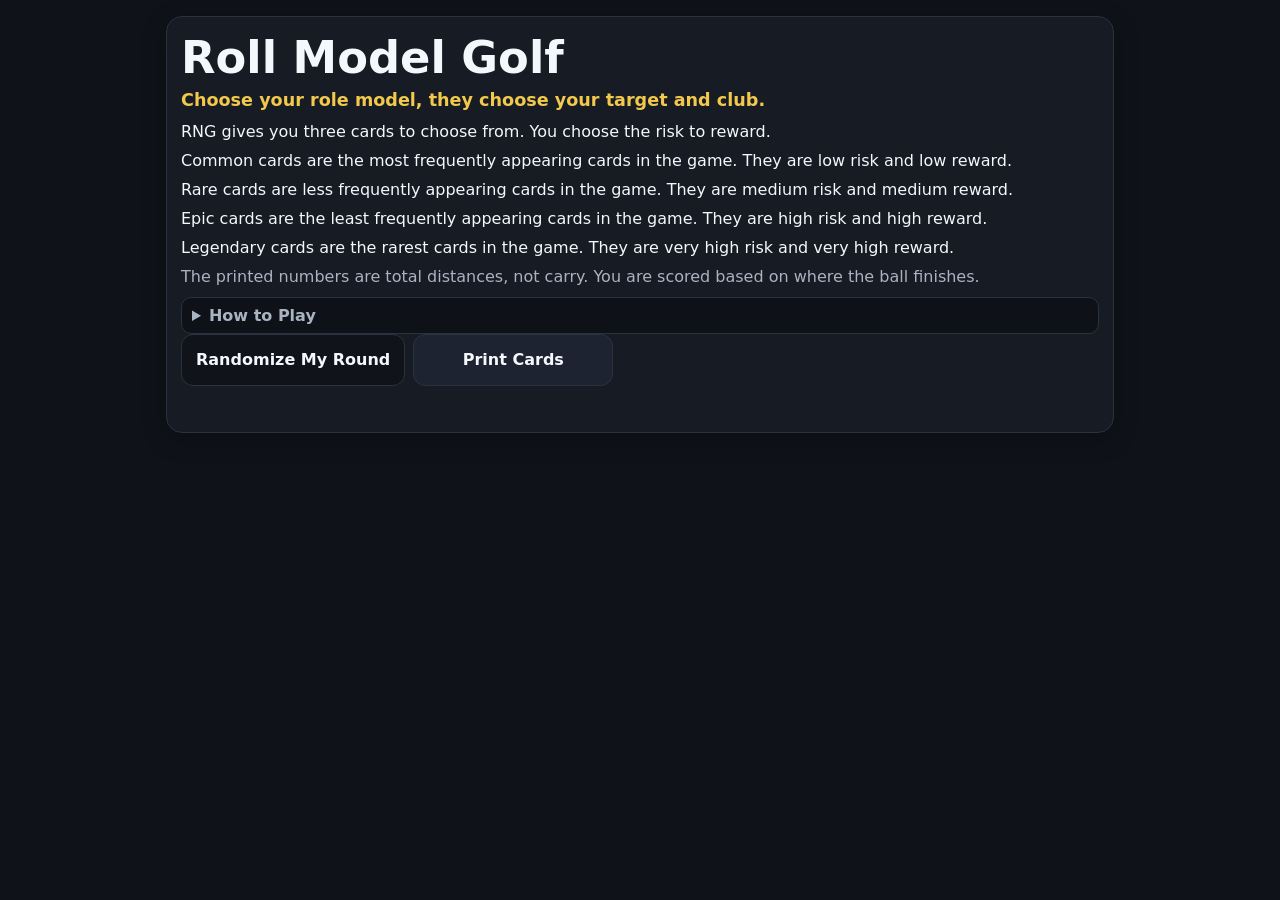
==== commit 3156578c: "Implement code changes to enhance functionality and improve performance" ====
--- a/apps/RollModelGolf/index.html
+++ b/apps/RollModelGolf/index.html
@@ -3,7 +3,7 @@
 <head>
 <meta charset="utf-8"/>
 <meta name="viewport" content="width=device-width,initial-scale=1"/>
-<meta name="description" content="Roll Model Golf. One Flip. One Roll. One Choice."/>
+<meta name="description" content="Roll Model Golf. Choose your role model, they choose your club and target."/>
 <title>Roll Model Golf</title>
 <style>
 :root{--bg:#0F1218;--card:#171B23;--surface:#1D2330;--text:#F4F7FB;--muted:#AAB3C2;--row:#2A3240;--accent:#F2C94C;--female:#E05A9D;--male:#4EA1FF;--warn:#F2C94C;--ok:#6FCF97}
@@ -148,10 +148,15 @@
   <div id="activeTopAnchor" class="no-print"></div>
   <section class="card no-print">
     <h1>Roll Model Golf</h1>
-    <p class="tag">One Flip. One Roll. One Choice.</p>
-    <p>Flip once, roll once, and reveal rarity to select the golf profile you must use for the entire round.</p>
-    <p>Every listed number is a made-up total-distance target for gameplay.</p>
-    <p class="muted">All distances are total distance, not carry. The printed numbers are game targets, not personal club recommendations.</p>
+    <p class="tag">Choose your role model, they choose your target and club.</p>
+    <p>RNG gives you three cards to choose from. You choose the risk to reward.</p>
+    <p>Common cards are the most frequently appearing cards in the game. They are low risk and low reward.</p>
+    <p>Rare cards are less frequently appearing cards in the game. They are medium risk and medium reward.</p>
+    <p>Epic cards are the least frequently appearing cards in the game. They are high risk and high reward.</p>
+    <p>Legendary cards are the rarest cards in the game. They are very high risk and very high reward.</p>
+    <p class="muted">The printed numbers are total distances, not carry. You are scored based on where the ball finishes.</p>
+    <p class="muted"> </p>
+
     <details class="secondary-details mt8">
       <summary>How to Play</summary>
       <div class="mt8">
@@ -198,7 +203,7 @@
 
   <section id="pendingSection" class="card no-print hidden">
     <h2>Choose 1 of 3 Rarity Cards</h2>
-    <p class="tag">One Flip. One Roll. One Choice.</p>
+    <p class="tag">Choose your role model, they choose your club and target.</p>
     <div id="pendingMeta"></div>
   </section>
 
@@ -240,70 +245,9 @@
     <div id="bagGrid" class="bag-grid"></div>
   </section>
 
-  <section id="rulesSection" class="card no-print hidden">
-    <h2>How to Play</h2>
-    <ol class="rules">
-      <li>
-        <strong>Start Your Round</strong>
-        <p>Tap Randomize My Round.</p>
-        <p>Choose one of the three rarity cards shown.</p>
-        <p>Your selected profile is locked for the full 18-hole round.</p>
-        <p>Play from the available tee closest to the yardage listed on your card.</p>
-        <p>You cannot reroll during an active round unless you reset the round.</p>
-      </li>
-      <li>
-        <strong>Play a Normal Shot</strong>
-        <p>Under NEXT SHOT, select the listed target yardage closest to the distance you need.</p>
-        <p>The app will show the assigned club, the target distance, the acceptable target zone, and the stroke reward.</p>
-        <p>Hit the shot, then select Hit Target Zone or Missed Target Zone.</p>
-        <p>Judge the shot by where the ball finishes, not where it first lands.</p>
-        <p>A successful shot earns the displayed stroke reward for your rarity. A missed target earns no stroke reduction.</p>
-        <p>Select Next Shot to continue. Select Undo to remove only the most recently recorded shot.</p>
-        <p>Use Optional Details only when you need to change the hole number, shot number, or add a note.</p>
-      </li>
-      <li>
-        <strong>Driver Option</strong>
-        <p>When Driver is assigned for a shot from the fairway, you may hit Driver off the deck or use the next-closest available wood, hybrid, or iron.</p>
-        <p>The original target distance and target zone do not change when using a substitute club.</p>
-      </li>
-      <li>
-        <strong>Around the Green</strong>
-        <p>Use Around the Green when your ball is within 25 yards of the front edge of the green.</p>
-        <p>Enter distance from the ball to the hole and distance from the ball to the front edge of the green.</p>
-        <p>The calculator will recommend an available club, a landing zone on the green, and the predicted rollout.</p>
-        <p>Landing distance is measured from the ball.</p>
-        <p>Distance onto the green is measured from the front edge.</p>
-        <p>After hitting the chip, judge the result by the ball's final resting distance from the cup.</p>
-        <p><strong>Chip Targets</strong></p>
-        <p>Common: Within one full flagstick height.</p>
-        <p>Rare: Within half a flagstick height.</p>
-        <p>Epic: Within three of the player's actual foot lengths.</p>
-        <p>Legendary: Within one of the player's actual foot lengths.</p>
-        <p>A player-foot length means the player's actual heel-to-toe measurement, not the 12-inch unit of measurement.</p>
-        <p>A holed chip automatically counts as a successful chip target.</p>
-      </li>
-      <li>
-        <strong>Putting</strong>
-        <p>When the ball reaches the putting surface, select Putting.</p>
-        <p>Record the total number of putts taken on that hole.</p>
-        <p>Select 0 for a hole-out from off the green.</p>
-        <p>Select 1-7 for the exact number of putts taken.</p>
-        <p>Each hole should have one putting result.</p>
-        <p>Putting totals are tracked across all 18 holes.</p>
-        <p>The putting bonus is awarded once at the end of the round when the target for your rarity is met.</p>
-        <p>The putter is always allowed from the putting surface.</p>
-      </li>
-      <li>
-        <strong>Final Score</strong>
-        <p>Your final Roll Model score may include distance-target stroke reductions, chip-target stroke reductions, and a round-end putting bonus.</p>
-        <p>Only successful targets remove strokes from your gross score.</p>
-      </li>
-    </ol>
-  </section>
-
   <section id="printCardsSection" class="card hidden">
     <h2>Roll Model Golf Printable Cards</h2>
-    <p class="tag">One Flip. One Roll. One Choice.</p>
+    <p class="tag">Choose your role model, they choose your club and target.</p>
     <div id="printGrid" class="print-grid"></div>
   </section>
 
@@ -369,7 +313,7 @@
 };
 const LANDING_INCREMENT_YARDS=0.5;
 const SHORT_GAME_LOFT_ORDER=['5-Iron','6-Iron','7-Iron','8-Iron','9-Iron','PW','GW','SW','LW'];
-const EMBEDDED_RESULTS={"game":"Roll Model Golf","tagline":"One Flip. One Roll. One Choice.","distanceType":"total","version":4,"profiles":[{"id":"female-age-10-common","gender":"Female","coinResult":"Heads","dieRoll":1,"ageGroup":"Age 10","rarity":"Common","performanceLabel":"Developing","teeYardage":3024,"distanceType":"total","clubs":{"Driver":148,"3-Wood":123,"5-Wood":107,"H1 / 2-Iron":90,"3-Iron":89,"4-Iron":84,"5-Iron":80,"6-Iron":77,"7-Iron":74,"8-Iron":66,"9-Iron":57,"PW":56,"GW":48,"SW":41,"LW":29},"svg":"svg/female-age-10-common.svg"},{"id":"female-age-10-rare","gender":"Female","coinResult":"Heads","dieRoll":1,"ageGroup":"Age 10","rarity":"Rare","performanceLabel":"Established","teeYardage":3348,"distanceType":"total","clubs":{"Driver":166,"3-Wood":138,"5-Wood":120,"H1 / 2-Iron":101,"3-Iron":99,"4-Iron":95,"5-Iron":90,"6-Iron":86,"7-Iron":83,"8-Iron":74,"9-Iron":64,"PW":63,"GW":54,"SW":46,"LW":32},"svg":"svg/female-age-10-rare.svg"},{"id":"female-age-10-epic","gender":"Female","coinResult":"Heads","dieRoll":1,"ageGroup":"Age 10","rarity":"Epic","performanceLabel":"Low Handicap","teeYardage":3600,"distanceType":"total","clubs":{"Driver":180,"3-Wood":150,"5-Wood":130,"H1 / 2-Iron":110,"3-Iron":108,"4-Iron":103,"5-Iron":98,"6-Iron":94,"7-Iron":90,"8-Iron":80,"9-Iron":70,"PW":68,"GW":59,"SW":50,"LW":35},"svg":"svg/female-age-10-epic.svg"},{"id":"female-age-10-legendary","gender":"Female","coinResult":"Heads","dieRoll":1,"ageGroup":"Age 10","rarity":"Legendary","performanceLabel":"Tour Elite","teeYardage":3888,"distanceType":"total","clubs":{"Driver":211,"3-Wood":175,"5-Wood":151,"H1 / 2-Iron":128,"3-Iron":125,"4-Iron":119,"5-Iron":113,"6-Iron":109,"7-Iron":104,"8-Iron":92,"9-Iron":81,"PW":78,"GW":68,"SW":57,"LW":40},"svg":"svg/female-age-10-legendary.svg"},{"id":"female-18-29-common","gender":"Female","coinResult":"Heads","dieRoll":2,"ageGroup":"Ages 18-29","rarity":"Common","performanceLabel":"Developing","teeYardage":4032,"distanceType":"total","clubs":{"Driver":189,"3-Wood":164,"5-Wood":139,"H1 / 2-Iron":119,"3-Iron":113,"4-Iron":109,"5-Iron":105,"6-Iron":102,"7-Iron":98,"8-Iron":89,"9-Iron":78,"PW":76,"GW":67,"SW":57,"LW":45},"svg":"svg/female-18-29-common.svg"},{"id":"female-18-29-rare","gender":"Female","coinResult":"Heads","dieRoll":2,"ageGroup":"Ages 18-29","rarity":"Rare","performanceLabel":"Established","teeYardage":4464,"distanceType":"total","clubs":{"Driver":212,"3-Wood":184,"5-Wood":156,"H1 / 2-Iron":133,"3-Iron":127,"4-Iron":122,"5-Iron":118,"6-Iron":114,"7-Iron":110,"8-Iron":99,"9-Iron":87,"PW":86,"GW":75,"SW":64,"LW":51},"svg":"svg/female-18-29-rare.svg"},{"id":"female-18-29-epic","gender":"Female","coinResult":"Heads","dieRoll":2,"ageGroup":"Ages 18-29","rarity":"Epic","performanceLabel":"Low Handicap","teeYardage":4800,"distanceType":"total","clubs":{"Driver":230,"3-Wood":200,"5-Wood":170,"H1 / 2-Iron":145,"3-Iron":138,"4-Iron":133,"5-Iron":128,"6-Iron":124,"7-Iron":120,"8-Iron":108,"9-Iron":95,"PW":93,"GW":82,"SW":70,"LW":55},"svg":"svg/female-18-29-epic.svg"},{"id":"female-18-29-legendary","gender":"Female","coinResult":"Heads","dieRoll":2,"ageGroup":"Ages 18-29","rarity":"Legendary","performanceLabel":"Tour Elite","teeYardage":5328,"distanceType":"total","clubs":{"Driver":267,"3-Wood":231,"5-Wood":196,"H1 / 2-Iron":167,"3-Iron":159,"4-Iron":153,"5-Iron":147,"6-Iron":142,"7-Iron":138,"8-Iron":124,"9-Iron":109,"PW":106,"GW":94,"SW":80,"LW":62},"svg":"svg/female-18-29-legendary.svg","sourceCategory":"elite-tour-composite"},{"id":"female-30-44-common","gender":"Female","coinResult":"Heads","dieRoll":3,"ageGroup":"Ages 30-44","rarity":"Common","performanceLabel":"Developing","teeYardage":4368,"distanceType":"total","clubs":{"Driver":197,"3-Wood":172,"5-Wood":148,"H1 / 2-Iron":123,"3-Iron":117,"4-Iron":113,"5-Iron":109,"6-Iron":106,"7-Iron":103,"8-Iron":93,"9-Iron":82,"PW":80,"GW":71,"SW":61,"LW":49},"svg":"svg/female-30-44-common.svg"},{"id":"female-30-44-rare","gender":"Female","coinResult":"Heads","dieRoll":3,"ageGroup":"Ages 30-44","rarity":"Rare","performanceLabel":"Established","teeYardage":4836,"distanceType":"total","clubs":{"Driver":221,"3-Wood":193,"5-Wood":166,"H1 / 2-Iron":138,"3-Iron":132,"4-Iron":127,"5-Iron":122,"6-Iron":119,"7-Iron":115,"8-Iron":104,"9-Iron":92,"PW":90,"GW":80,"SW":69,"LW":55},"svg":"svg/female-30-44-rare.svg"},{"id":"female-30-44-epic","gender":"Female","coinResult":"Heads","dieRoll":3,"ageGroup":"Ages 30-44","rarity":"Epic","performanceLabel":"Low Handicap","teeYardage":5200,"distanceType":"total","clubs":{"Driver":240,"3-Wood":210,"5-Wood":180,"H1 / 2-Iron":150,"3-Iron":143,"4-Iron":138,"5-Iron":133,"6-Iron":129,"7-Iron":125,"8-Iron":113,"9-Iron":100,"PW":98,"GW":87,"SW":75,"LW":60},"svg":"svg/female-30-44-epic.svg"},{"id":"female-30-44-legendary","gender":"Female","coinResult":"Heads","dieRoll":3,"ageGroup":"Ages 30-44","rarity":"Legendary","performanceLabel":"Tour Elite","teeYardage":5772,"distanceType":"total","clubs":{"Driver":276,"3-Wood":241,"5-Wood":206,"H1 / 2-Iron":171,"3-Iron":163,"4-Iron":157,"5-Iron":152,"6-Iron":147,"7-Iron":142,"8-Iron":128,"9-Iron":114,"PW":111,"GW":98,"SW":85,"LW":68},"svg":"svg/female-30-44-legendary.svg","sourceCategory":"elite-tour-composite"},{"id":"female-45-59-common","gender":"Female","coinResult":"Heads","dieRoll":4,"ageGroup":"Ages 45-59","rarity":"Common","performanceLabel":"Developing","teeYardage":3864,"distanceType":"total","clubs":{"Driver":172,"3-Wood":148,"5-Wood":127,"H1 / 2-Iron":107,"3-Iron":105,"4-Iron":101,"5-Iron":97,"6-Iron":93,"7-Iron":90,"8-Iron":82,"9-Iron":74,"PW":72,"GW":63,"SW":53,"LW":41},"svg":"svg/female-45-59-common.svg"},{"id":"female-45-59-rare","gender":"Female","coinResult":"Heads","dieRoll":4,"ageGroup":"Ages 45-59","rarity":"Rare","performanceLabel":"Established","teeYardage":4278,"distanceType":"total","clubs":{"Driver":193,"3-Wood":166,"5-Wood":143,"H1 / 2-Iron":120,"3-Iron":118,"4-Iron":113,"5-Iron":109,"6-Iron":105,"7-Iron":101,"8-Iron":92,"9-Iron":83,"PW":81,"GW":71,"SW":60,"LW":46},"svg":"svg/female-45-59-rare.svg"},{"id":"female-45-59-epic","gender":"Female","coinResult":"Heads","dieRoll":4,"ageGroup":"Ages 45-59","rarity":"Epic","performanceLabel":"Low Handicap","teeYardage":4600,"distanceType":"total","clubs":{"Driver":210,"3-Wood":180,"5-Wood":155,"H1 / 2-Iron":130,"3-Iron":128,"4-Iron":123,"5-Iron":118,"6-Iron":114,"7-Iron":110,"8-Iron":100,"9-Iron":90,"PW":88,"GW":77,"SW":65,"LW":50},"svg":"svg/female-45-59-epic.svg"},{"id":"female-45-59-legendary","gender":"Female","coinResult":"Heads","dieRoll":4,"ageGroup":"Ages 45-59","rarity":"Legendary","performanceLabel":"Tour Elite","teeYardage":5014,"distanceType":"total","clubs":{"Driver":237,"3-Wood":203,"5-Wood":174,"H1 / 2-Iron":146,"3-Iron":144,"4-Iron":138,"5-Iron":132,"6-Iron":128,"7-Iron":123,"8-Iron":112,"9-Iron":101,"PW":98,"GW":86,"SW":72,"LW":56},"svg":"svg/female-45-59-legendary.svg","sourceCategory":"elite-tour-composite"},{"id":"female-60-74-common","gender":"Female","coinResult":"Heads","dieRoll":5,"ageGroup":"Ages 60-74","rarity":"Common","performanceLabel":"Developing","teeYardage":3360,"distanceType":"total","clubs":{"Driver":152,"3-Wood":131,"5-Wood":111,"H1 / 2-Iron":94,"3-Iron":90,"4-Iron":86,"5-Iron":82,"6-Iron":78,"7-Iron":74,"8-Iron":70,"9-Iron":66,"PW":64,"GW":55,"SW":45,"LW":33},"svg":"svg/female-60-74-common.svg"},{"id":"female-60-74-rare","gender":"Female","coinResult":"Heads","dieRoll":5,"ageGroup":"Ages 60-74","rarity":"Rare","performanceLabel":"Established","teeYardage":3720,"distanceType":"total","clubs":{"Driver":170,"3-Wood":147,"5-Wood":124,"H1 / 2-Iron":106,"3-Iron":102,"4-Iron":98,"5-Iron":94,"6-Iron":90,"7-Iron":86,"8-Iron":83,"9-Iron":74,"PW":72,"GW":62,"SW":51,"LW":37},"svg":"svg/female-60-74-rare.svg"},{"id":"female-60-74-epic","gender":"Female","coinResult":"Heads","dieRoll":5,"ageGroup":"Ages 60-74","rarity":"Epic","performanceLabel":"Low Handicap","teeYardage":4000,"distanceType":"total","clubs":{"Driver":185,"3-Wood":160,"5-Wood":135,"H1 / 2-Iron":115,"3-Iron":111,"4-Iron":107,"5-Iron":103,"6-Iron":99,"7-Iron":95,"8-Iron":90,"9-Iron":80,"PW":78,"GW":67,"SW":55,"LW":40},"svg":"svg/female-60-74-epic.svg"},{"id":"female-60-74-legendary","gender":"Female","coinResult":"Heads","dieRoll":5,"ageGroup":"Ages 60-74","rarity":"Legendary","performanceLabel":"Tour Elite","teeYardage":4280,"distanceType":"total","clubs":{"Driver":204,"3-Wood":176,"5-Wood":148,"H1 / 2-Iron":126,"3-Iron":122,"4-Iron":118,"5-Iron":114,"6-Iron":110,"7-Iron":109,"8-Iron":98,"9-Iron":87,"PW":85,"GW":73,"SW":60,"LW":43},"svg":"svg/female-60-74-legendary.svg","sourceCategory":"elite-tour-composite"},{"id":"female-75-plus-common","gender":"Female","coinResult":"Heads","dieRoll":6,"ageGroup":"Ages 75+","rarity":"Common","performanceLabel":"Developing","teeYardage":2688,"distanceType":"total","clubs":{"Driver":127,"3-Wood":107,"5-Wood":90,"H1 / 2-Iron":78,"3-Iron":74,"4-Iron":70,"5-Iron":66,"6-Iron":62,"7-Iron":58,"8-Iron":54,"9-Iron":53,"PW":52,"GW":44,"SW":37,"LW":25},"svg":"svg/female-75-plus-common.svg"},{"id":"female-75-plus-rare","gender":"Female","coinResult":"Heads","dieRoll":6,"ageGroup":"Ages 75+","rarity":"Rare","performanceLabel":"Established","teeYardage":2976,"distanceType":"total","clubs":{"Driver":143,"3-Wood":120,"5-Wood":101,"H1 / 2-Iron":87,"3-Iron":83,"4-Iron":79,"5-Iron":75,"6-Iron":71,"7-Iron":67,"8-Iron":63,"9-Iron":60,"PW":58,"GW":50,"SW":41,"LW":28},"svg":"svg/female-75-plus-rare.svg"},{"id":"female-75-plus-epic","gender":"Female","coinResult":"Heads","dieRoll":6,"ageGroup":"Ages 75+","rarity":"Epic","performanceLabel":"Low Handicap","teeYardage":3200,"distanceType":"total","clubs":{"Driver":155,"3-Wood":130,"5-Wood":110,"H1 / 2-Iron":95,"3-Iron":91,"4-Iron":87,"5-Iron":83,"6-Iron":79,"7-Iron":75,"8-Iron":73,"9-Iron":65,"PW":63,"GW":54,"SW":45,"LW":30},"svg":"svg/female-75-plus-epic.svg"},{"id":"female-75-plus-legendary","gender":"Female","coinResult":"Heads","dieRoll":6,"ageGroup":"Ages 75+","rarity":"Legendary","performanceLabel":"Tour Elite","teeYardage":3360,"distanceType":"total","clubs":{"Driver":166,"3-Wood":139,"5-Wood":117,"H1 / 2-Iron":101,"3-Iron":97,"4-Iron":93,"5-Iron":89,"6-Iron":85,"7-Iron":81,"8-Iron":78,"9-Iron":69,"PW":67,"GW":57,"SW":48,"LW":32},"svg":"svg/female-75-plus-legendary.svg","sourceCategory":"elite-tour-composite"},{"id":"male-age-10-common","gender":"Male","coinResult":"Tails","dieRoll":1,"ageGroup":"Age 10","rarity":"Common","performanceLabel":"Developing","teeYardage":3528,"distanceType":"total","clubs":{"Driver":172,"3-Wood":144,"5-Wood":123,"H1 / 2-Iron":103,"3-Iron":101,"4-Iron":97,"5-Iron":93,"6-Iron":89,"7-Iron":86,"8-Iron":78,"9-Iron":70,"PW":68,"GW":59,"SW":49,"LW":37},"svg":"svg/male-age-10-common.svg"},{"id":"male-age-10-rare","gender":"Male","coinResult":"Tails","dieRoll":1,"ageGroup":"Age 10","rarity":"Rare","performanceLabel":"Established","teeYardage":3906,"distanceType":"total","clubs":{"Driver":193,"3-Wood":161,"5-Wood":138,"H1 / 2-Iron":115,"3-Iron":113,"4-Iron":109,"5-Iron":104,"6-Iron":100,"7-Iron":97,"8-Iron":87,"9-Iron":78,"PW":76,"GW":66,"SW":55,"LW":41},"svg":"svg/male-age-10-rare.svg"},{"id":"male-age-10-epic","gender":"Male","coinResult":"Tails","dieRoll":1,"ageGroup":"Age 10","rarity":"Epic","performanceLabel":"Low Handicap","teeYardage":4200,"distanceType":"total","clubs":{"Driver":210,"3-Wood":175,"5-Wood":150,"H1 / 2-Iron":125,"3-Iron":123,"4-Iron":118,"5-Iron":113,"6-Iron":109,"7-Iron":105,"8-Iron":95,"9-Iron":85,"PW":83,"GW":72,"SW":60,"LW":45},"svg":"svg/male-age-10-epic.svg"},{"id":"male-age-10-legendary","gender":"Male","coinResult":"Tails","dieRoll":1,"ageGroup":"Age 10","rarity":"Legendary","performanceLabel":"Tour Elite","teeYardage":4494,"distanceType":"total","clubs":{"Driver":244,"3-Wood":202,"5-Wood":173,"H1 / 2-Iron":144,"3-Iron":141,"4-Iron":136,"5-Iron":130,"6-Iron":125,"7-Iron":120,"8-Iron":109,"9-Iron":97,"PW":95,"GW":82,"SW":68,"LW":51},"svg":"svg/male-age-10-legendary.svg"},{"id":"male-18-29-common","gender":"Male","coinResult":"Tails","dieRoll":2,"ageGroup":"Ages 18-29","rarity":"Common","performanceLabel":"Developing","teeYardage":5376,"distanceType":"total","clubs":{"Driver":238,"3-Wood":205,"5-Wood":176,"H1 / 2-Iron":148,"3-Iron":140,"4-Iron":134,"5-Iron":130,"6-Iron":126,"7-Iron":123,"8-Iron":111,"9-Iron":98,"PW":97,"GW":84,"SW":70,"LW":57},"svg":"svg/male-18-29-common.svg"},{"id":"male-18-29-rare","gender":"Male","coinResult":"Tails","dieRoll":2,"ageGroup":"Ages 18-29","rarity":"Rare","performanceLabel":"Established","teeYardage":5952,"distanceType":"total","clubs":{"Driver":267,"3-Wood":230,"5-Wood":198,"H1 / 2-Iron":166,"3-Iron":157,"4-Iron":150,"5-Iron":145,"6-Iron":142,"7-Iron":138,"8-Iron":124,"9-Iron":110,"PW":109,"GW":94,"SW":78,"LW":64},"svg":"svg/male-18-29-rare.svg"},{"id":"male-18-29-epic","gender":"Male","coinResult":"Tails","dieRoll":2,"ageGroup":"Ages 18-29","rarity":"Epic","performanceLabel":"Low Handicap","teeYardage":6400,"distanceType":"total","clubs":{"Driver":290,"3-Wood":250,"5-Wood":215,"H1 / 2-Iron":180,"3-Iron":171,"4-Iron":163,"5-Iron":158,"6-Iron":154,"7-Iron":150,"8-Iron":135,"9-Iron":120,"PW":118,"GW":102,"SW":85,"LW":70},"svg":"svg/male-18-29-epic.svg"},{"id":"male-18-29-legendary","gender":"Male","coinResult":"Tails","dieRoll":2,"ageGroup":"Ages 18-29","rarity":"Legendary","performanceLabel":"Tour Elite","teeYardage":7040,"distanceType":"total","clubs":{"Driver":334,"3-Wood":287,"5-Wood":246,"H1 / 2-Iron":206,"3-Iron":195,"4-Iron":186,"5-Iron":180,"6-Iron":175,"7-Iron":171,"8-Iron":153,"9-Iron":136,"PW":134,"GW":115,"SW":96,"LW":79},"svg":"svg/male-18-29-legendary.svg","sourceCategory":"elite-tour-composite"},{"id":"male-30-44-common","gender":"Male","coinResult":"Tails","dieRoll":3,"ageGroup":"Ages 30-44","rarity":"Common","performanceLabel":"Developing","teeYardage":5796,"distanceType":"total","clubs":{"Driver":254,"3-Wood":217,"5-Wood":185,"H1 / 2-Iron":156,"3-Iron":148,"4-Iron":138,"5-Iron":134,"6-Iron":130,"7-Iron":127,"8-Iron":115,"9-Iron":103,"PW":101,"GW":88,"SW":74,"LW":61},"svg":"svg/male-30-44-common.svg"},{"id":"male-30-44-rare","gender":"Male","coinResult":"Tails","dieRoll":3,"ageGroup":"Ages 30-44","rarity":"Rare","performanceLabel":"Established","teeYardage":6417,"distanceType":"total","clubs":{"Driver":285,"3-Wood":244,"5-Wood":207,"H1 / 2-Iron":175,"3-Iron":167,"4-Iron":155,"5-Iron":150,"6-Iron":146,"7-Iron":143,"8-Iron":129,"9-Iron":115,"PW":113,"GW":98,"SW":83,"LW":69},"svg":"svg/male-30-44-rare.svg"},{"id":"male-30-44-epic","gender":"Male","coinResult":"Tails","dieRoll":3,"ageGroup":"Ages 30-44","rarity":"Epic","performanceLabel":"Low Handicap","teeYardage":6900,"distanceType":"total","clubs":{"Driver":310,"3-Wood":265,"5-Wood":225,"H1 / 2-Iron":190,"3-Iron":181,"4-Iron":168,"5-Iron":163,"6-Iron":159,"7-Iron":155,"8-Iron":140,"9-Iron":125,"PW":123,"GW":107,"SW":90,"LW":75},"svg":"svg/male-30-44-epic.svg"},{"id":"male-30-44-legendary","gender":"Male","coinResult":"Tails","dieRoll":3,"ageGroup":"Ages 30-44","rarity":"Legendary","performanceLabel":"Tour Elite","teeYardage":7590,"distanceType":"total","clubs":{"Driver":353,"3-Wood":301,"5-Wood":255,"H1 / 2-Iron":215,"3-Iron":205,"4-Iron":190,"5-Iron":184,"6-Iron":179,"7-Iron":175,"8-Iron":158,"9-Iron":141,"PW":138,"GW":120,"SW":101,"LW":84},"svg":"svg/male-30-44-legendary.svg","sourceCategory":"elite-tour-composite"},{"id":"male-45-59-common","gender":"Male","coinResult":"Tails","dieRoll":4,"ageGroup":"Ages 45-59","rarity":"Common","performanceLabel":"Developing","teeYardage":5208,"distanceType":"total","clubs":{"Driver":230,"3-Wood":197,"5-Wood":168,"H1 / 2-Iron":139,"3-Iron":133,"4-Iron":125,"5-Iron":121,"6-Iron":118,"7-Iron":115,"8-Iron":105,"9-Iron":94,"PW":93,"GW":80,"SW":66,"LW":53},"svg":"svg/male-45-59-common.svg"},{"id":"male-45-59-rare","gender":"Male","coinResult":"Tails","dieRoll":4,"ageGroup":"Ages 45-59","rarity":"Rare","performanceLabel":"Established","teeYardage":5766,"distanceType":"total","clubs":{"Driver":258,"3-Wood":221,"5-Wood":189,"H1 / 2-Iron":156,"3-Iron":149,"4-Iron":141,"5-Iron":136,"6-Iron":132,"7-Iron":129,"8-Iron":118,"9-Iron":106,"PW":104,"GW":89,"SW":74,"LW":60},"svg":"svg/male-45-59-rare.svg"},{"id":"male-45-59-epic","gender":"Male","coinResult":"Tails","dieRoll":4,"ageGroup":"Ages 45-59","rarity":"Epic","performanceLabel":"Low Handicap","teeYardage":6200,"distanceType":"total","clubs":{"Driver":280,"3-Wood":240,"5-Wood":205,"H1 / 2-Iron":170,"3-Iron":162,"4-Iron":153,"5-Iron":148,"6-Iron":144,"7-Iron":140,"8-Iron":128,"9-Iron":115,"PW":113,"GW":97,"SW":80,"LW":65},"svg":"svg/male-45-59-epic.svg"},{"id":"male-45-59-legendary","gender":"Male","coinResult":"Tails","dieRoll":4,"ageGroup":"Ages 45-59","rarity":"Legendary","performanceLabel":"Tour Elite","teeYardage":6696,"distanceType":"total","clubs":{"Driver":314,"3-Wood":268,"5-Wood":229,"H1 / 2-Iron":189,"3-Iron":180,"4-Iron":170,"5-Iron":165,"6-Iron":160,"7-Iron":155,"8-Iron":142,"9-Iron":127,"PW":125,"GW":107,"SW":88,"LW":72},"svg":"svg/male-45-59-legendary.svg","sourceCategory":"elite-tour-composite"},{"id":"male-60-74-common","gender":"Male","coinResult":"Tails","dieRoll":5,"ageGroup":"Ages 60-74","rarity":"Common","performanceLabel":"Developing","teeYardage":4704,"distanceType":"total","clubs":{"Driver":205,"3-Wood":176,"5-Wood":152,"H1 / 2-Iron":127,"3-Iron":121,"4-Iron":117,"5-Iron":113,"6-Iron":110,"7-Iron":107,"8-Iron":97,"9-Iron":86,"PW":84,"GW":73,"SW":61,"LW":49},"svg":"svg/male-60-74-common.svg"},{"id":"male-60-74-rare","gender":"Male","coinResult":"Tails","dieRoll":5,"ageGroup":"Ages 60-74","rarity":"Rare","performanceLabel":"Established","teeYardage":5208,"distanceType":"total","clubs":{"Driver":230,"3-Wood":198,"5-Wood":170,"H1 / 2-Iron":143,"3-Iron":136,"4-Iron":132,"5-Iron":127,"6-Iron":123,"7-Iron":120,"8-Iron":109,"9-Iron":97,"PW":95,"GW":82,"SW":69,"LW":55},"svg":"svg/male-60-74-rare.svg"},{"id":"male-60-74-epic","gender":"Male","coinResult":"Tails","dieRoll":5,"ageGroup":"Ages 60-74","rarity":"Epic","performanceLabel":"Low Handicap","teeYardage":5600,"distanceType":"total","clubs":{"Driver":250,"3-Wood":215,"5-Wood":185,"H1 / 2-Iron":155,"3-Iron":148,"4-Iron":143,"5-Iron":138,"6-Iron":134,"7-Iron":130,"8-Iron":118,"9-Iron":105,"PW":103,"GW":89,"SW":75,"LW":60},"svg":"svg/male-60-74-epic.svg"},{"id":"male-60-74-legendary","gender":"Male","coinResult":"Tails","dieRoll":5,"ageGroup":"Ages 60-74","rarity":"Legendary","performanceLabel":"Tour Elite","teeYardage":5936,"distanceType":"total","clubs":{"Driver":273,"3-Wood":234,"5-Wood":201,"H1 / 2-Iron":168,"3-Iron":161,"4-Iron":155,"5-Iron":150,"6-Iron":145,"7-Iron":141,"8-Iron":128,"9-Iron":114,"PW":111,"GW":96,"SW":81,"LW":65},"svg":"svg/male-60-74-legendary.svg","sourceCategory":"elite-tour-composite"},{"id":"male-75-plus-common","gender":"Male","coinResult":"Tails","dieRoll":6,"ageGroup":"Ages 75+","rarity":"Common","performanceLabel":"Developing","teeYardage":3864,"distanceType":"total","clubs":{"Driver":168,"3-Wood":144,"5-Wood":119,"H1 / 2-Iron":98,"3-Iron":97,"4-Iron":93,"5-Iron":89,"6-Iron":85,"7-Iron":82,"8-Iron":74,"9-Iron":66,"PW":64,"GW":55,"SW":45,"LW":33},"svg":"svg/male-75-plus-common.svg"},{"id":"male-75-plus-rare","gender":"Male","coinResult":"Tails","dieRoll":6,"ageGroup":"Ages 75+","rarity":"Rare","performanceLabel":"Established","teeYardage":4278,"distanceType":"total","clubs":{"Driver":189,"3-Wood":161,"5-Wood":133,"H1 / 2-Iron":110,"3-Iron":109,"4-Iron":104,"5-Iron":99,"6-Iron":96,"7-Iron":92,"8-Iron":83,"9-Iron":74,"PW":72,"GW":62,"SW":51,"LW":37},"svg":"svg/male-75-plus-rare.svg"},{"id":"male-75-plus-epic","gender":"Male","coinResult":"Tails","dieRoll":6,"ageGroup":"Ages 75+","rarity":"Epic","performanceLabel":"Low Handicap","teeYardage":4600,"distanceType":"total","clubs":{"Driver":205,"3-Wood":175,"5-Wood":145,"H1 / 2-Iron":120,"3-Iron":118,"4-Iron":113,"5-Iron":108,"6-Iron":104,"7-Iron":100,"8-Iron":90,"9-Iron":80,"PW":78,"GW":67,"SW":55,"LW":40},"svg":"svg/male-75-plus-epic.svg"},{"id":"male-75-plus-legendary","gender":"Male","coinResult":"Tails","dieRoll":6,"ageGroup":"Ages 75+","rarity":"Legendary","performanceLabel":"Tour Elite","teeYardage":4784,"distanceType":"total","clubs":{"Driver":217,"3-Wood":185,"5-Wood":153,"H1 / 2-Iron":127,"3-Iron":125,"4-Iron":119,"5-Iron":114,"6-Iron":110,"7-Iron":105,"8-Iron":95,"9-Iron":84,"PW":82,"GW":71,"SW":58,"LW":42},"svg":"svg/male-75-plus-legendary.svg","sourceCategory":"elite-tour-composite"}]};
+const EMBEDDED_RESULTS={"game":"Roll Model Golf","tagline":"Choose your role model, they choose your club and target.","distanceType":"total","version":4,"profiles":[{"id":"female-age-10-common","gender":"Female","coinResult":"Heads","dieRoll":1,"ageGroup":"Age 10","rarity":"Common","performanceLabel":"Developing","teeYardage":3024,"distanceType":"total","clubs":{"Driver":148,"3-Wood":123,"5-Wood":107,"H1 / 2-Iron":90,"3-Iron":89,"4-Iron":84,"5-Iron":80,"6-Iron":77,"7-Iron":74,"8-Iron":66,"9-Iron":57,"PW":56,"GW":48,"SW":41,"LW":29},"svg":"svg/female-age-10-common.svg"},{"id":"female-age-10-rare","gender":"Female","coinResult":"Heads","dieRoll":1,"ageGroup":"Age 10","rarity":"Rare","performanceLabel":"Established","teeYardage":3348,"distanceType":"total","clubs":{"Driver":166,"3-Wood":138,"5-Wood":120,"H1 / 2-Iron":101,"3-Iron":99,"4-Iron":95,"5-Iron":90,"6-Iron":86,"7-Iron":83,"8-Iron":74,"9-Iron":64,"PW":63,"GW":54,"SW":46,"LW":32},"svg":"svg/female-age-10-rare.svg"},{"id":"female-age-10-epic","gender":"Female","coinResult":"Heads","dieRoll":1,"ageGroup":"Age 10","rarity":"Epic","performanceLabel":"Low Handicap","teeYardage":3600,"distanceType":"total","clubs":{"Driver":180,"3-Wood":150,"5-Wood":130,"H1 / 2-Iron":110,"3-Iron":108,"4-Iron":103,"5-Iron":98,"6-Iron":94,"7-Iron":90,"8-Iron":80,"9-Iron":70,"PW":68,"GW":59,"SW":50,"LW":35},"svg":"svg/female-age-10-epic.svg"},{"id":"female-age-10-legendary","gender":"Female","coinResult":"Heads","dieRoll":1,"ageGroup":"Age 10","rarity":"Legendary","performanceLabel":"Tour Elite","teeYardage":3888,"distanceType":"total","clubs":{"Driver":211,"3-Wood":175,"5-Wood":151,"H1 / 2-Iron":128,"3-Iron":125,"4-Iron":119,"5-Iron":113,"6-Iron":109,"7-Iron":104,"8-Iron":92,"9-Iron":81,"PW":78,"GW":68,"SW":57,"LW":40},"svg":"svg/female-age-10-legendary.svg"},{"id":"female-18-29-common","gender":"Female","coinResult":"Heads","dieRoll":2,"ageGroup":"Ages 18-29","rarity":"Common","performanceLabel":"Developing","teeYardage":4032,"distanceType":"total","clubs":{"Driver":189,"3-Wood":164,"5-Wood":139,"H1 / 2-Iron":119,"3-Iron":113,"4-Iron":109,"5-Iron":105,"6-Iron":102,"7-Iron":98,"8-Iron":89,"9-Iron":78,"PW":76,"GW":67,"SW":57,"LW":45},"svg":"svg/female-18-29-common.svg"},{"id":"female-18-29-rare","gender":"Female","coinResult":"Heads","dieRoll":2,"ageGroup":"Ages 18-29","rarity":"Rare","performanceLabel":"Established","teeYardage":4464,"distanceType":"total","clubs":{"Driver":212,"3-Wood":184,"5-Wood":156,"H1 / 2-Iron":133,"3-Iron":127,"4-Iron":122,"5-Iron":118,"6-Iron":114,"7-Iron":110,"8-Iron":99,"9-Iron":87,"PW":86,"GW":75,"SW":64,"LW":51},"svg":"svg/female-18-29-rare.svg"},{"id":"female-18-29-epic","gender":"Female","coinResult":"Heads","dieRoll":2,"ageGroup":"Ages 18-29","rarity":"Epic","performanceLabel":"Low Handicap","teeYardage":4800,"distanceType":"total","clubs":{"Driver":230,"3-Wood":200,"5-Wood":170,"H1 / 2-Iron":145,"3-Iron":138,"4-Iron":133,"5-Iron":128,"6-Iron":124,"7-Iron":120,"8-Iron":108,"9-Iron":95,"PW":93,"GW":82,"SW":70,"LW":55},"svg":"svg/female-18-29-epic.svg"},{"id":"female-18-29-legendary","gender":"Female","coinResult":"Heads","dieRoll":2,"ageGroup":"Ages 18-29","rarity":"Legendary","performanceLabel":"Tour Elite","teeYardage":5328,"distanceType":"total","clubs":{"Driver":267,"3-Wood":231,"5-Wood":196,"H1 / 2-Iron":167,"3-Iron":159,"4-Iron":153,"5-Iron":147,"6-Iron":142,"7-Iron":138,"8-Iron":124,"9-Iron":109,"PW":106,"GW":94,"SW":80,"LW":62},"svg":"svg/female-18-29-legendary.svg","sourceCategory":"elite-tour-composite"},{"id":"female-30-44-common","gender":"Female","coinResult":"Heads","dieRoll":3,"ageGroup":"Ages 30-44","rarity":"Common","performanceLabel":"Developing","teeYardage":4368,"distanceType":"total","clubs":{"Driver":197,"3-Wood":172,"5-Wood":148,"H1 / 2-Iron":123,"3-Iron":117,"4-Iron":113,"5-Iron":109,"6-Iron":106,"7-Iron":103,"8-Iron":93,"9-Iron":82,"PW":80,"GW":71,"SW":61,"LW":49},"svg":"svg/female-30-44-common.svg"},{"id":"female-30-44-rare","gender":"Female","coinResult":"Heads","dieRoll":3,"ageGroup":"Ages 30-44","rarity":"Rare","performanceLabel":"Established","teeYardage":4836,"distanceType":"total","clubs":{"Driver":221,"3-Wood":193,"5-Wood":166,"H1 / 2-Iron":138,"3-Iron":132,"4-Iron":127,"5-Iron":122,"6-Iron":119,"7-Iron":115,"8-Iron":104,"9-Iron":92,"PW":90,"GW":80,"SW":69,"LW":55},"svg":"svg/female-30-44-rare.svg"},{"id":"female-30-44-epic","gender":"Female","coinResult":"Heads","dieRoll":3,"ageGroup":"Ages 30-44","rarity":"Epic","performanceLabel":"Low Handicap","teeYardage":5200,"distanceType":"total","clubs":{"Driver":240,"3-Wood":210,"5-Wood":180,"H1 / 2-Iron":150,"3-Iron":143,"4-Iron":138,"5-Iron":133,"6-Iron":129,"7-Iron":125,"8-Iron":113,"9-Iron":100,"PW":98,"GW":87,"SW":75,"LW":60},"svg":"svg/female-30-44-epic.svg"},{"id":"female-30-44-legendary","gender":"Female","coinResult":"Heads","dieRoll":3,"ageGroup":"Ages 30-44","rarity":"Legendary","performanceLabel":"Tour Elite","teeYardage":5772,"distanceType":"total","clubs":{"Driver":276,"3-Wood":241,"5-Wood":206,"H1 / 2-Iron":171,"3-Iron":163,"4-Iron":157,"5-Iron":152,"6-Iron":147,"7-Iron":142,"8-Iron":128,"9-Iron":114,"PW":111,"GW":98,"SW":85,"LW":68},"svg":"svg/female-30-44-legendary.svg","sourceCategory":"elite-tour-composite"},{"id":"female-45-59-common","gender":"Female","coinResult":"Heads","dieRoll":4,"ageGroup":"Ages 45-59","rarity":"Common","performanceLabel":"Developing","teeYardage":3864,"distanceType":"total","clubs":{"Driver":172,"3-Wood":148,"5-Wood":127,"H1 / 2-Iron":107,"3-Iron":105,"4-Iron":101,"5-Iron":97,"6-Iron":93,"7-Iron":90,"8-Iron":82,"9-Iron":74,"PW":72,"GW":63,"SW":53,"LW":41},"svg":"svg/female-45-59-common.svg"},{"id":"female-45-59-rare","gender":"Female","coinResult":"Heads","dieRoll":4,"ageGroup":"Ages 45-59","rarity":"Rare","performanceLabel":"Established","teeYardage":4278,"distanceType":"total","clubs":{"Driver":193,"3-Wood":166,"5-Wood":143,"H1 / 2-Iron":120,"3-Iron":118,"4-Iron":113,"5-Iron":109,"6-Iron":105,"7-Iron":101,"8-Iron":92,"9-Iron":83,"PW":81,"GW":71,"SW":60,"LW":46},"svg":"svg/female-45-59-rare.svg"},{"id":"female-45-59-epic","gender":"Female","coinResult":"Heads","dieRoll":4,"ageGroup":"Ages 45-59","rarity":"Epic","performanceLabel":"Low Handicap","teeYardage":4600,"distanceType":"total","clubs":{"Driver":210,"3-Wood":180,"5-Wood":155,"H1 / 2-Iron":130,"3-Iron":128,"4-Iron":123,"5-Iron":118,"6-Iron":114,"7-Iron":110,"8-Iron":100,"9-Iron":90,"PW":88,"GW":77,"SW":65,"LW":50},"svg":"svg/female-45-59-epic.svg"},{"id":"female-45-59-legendary","gender":"Female","coinResult":"Heads","dieRoll":4,"ageGroup":"Ages 45-59","rarity":"Legendary","performanceLabel":"Tour Elite","teeYardage":5014,"distanceType":"total","clubs":{"Driver":237,"3-Wood":203,"5-Wood":174,"H1 / 2-Iron":146,"3-Iron":144,"4-Iron":138,"5-Iron":132,"6-Iron":128,"7-Iron":123,"8-Iron":112,"9-Iron":101,"PW":98,"GW":86,"SW":72,"LW":56},"svg":"svg/female-45-59-legendary.svg","sourceCategory":"elite-tour-composite"},{"id":"female-60-74-common","gender":"Female","coinResult":"Heads","dieRoll":5,"ageGroup":"Ages 60-74","rarity":"Common","performanceLabel":"Developing","teeYardage":3360,"distanceType":"total","clubs":{"Driver":152,"3-Wood":131,"5-Wood":111,"H1 / 2-Iron":94,"3-Iron":90,"4-Iron":86,"5-Iron":82,"6-Iron":78,"7-Iron":74,"8-Iron":70,"9-Iron":66,"PW":64,"GW":55,"SW":45,"LW":33},"svg":"svg/female-60-74-common.svg"},{"id":"female-60-74-rare","gender":"Female","coinResult":"Heads","dieRoll":5,"ageGroup":"Ages 60-74","rarity":"Rare","performanceLabel":"Established","teeYardage":3720,"distanceType":"total","clubs":{"Driver":170,"3-Wood":147,"5-Wood":124,"H1 / 2-Iron":106,"3-Iron":102,"4-Iron":98,"5-Iron":94,"6-Iron":90,"7-Iron":86,"8-Iron":83,"9-Iron":74,"PW":72,"GW":62,"SW":51,"LW":37},"svg":"svg/female-60-74-rare.svg"},{"id":"female-60-74-epic","gender":"Female","coinResult":"Heads","dieRoll":5,"ageGroup":"Ages 60-74","rarity":"Epic","performanceLabel":"Low Handicap","teeYardage":4000,"distanceType":"total","clubs":{"Driver":185,"3-Wood":160,"5-Wood":135,"H1 / 2-Iron":115,"3-Iron":111,"4-Iron":107,"5-Iron":103,"6-Iron":99,"7-Iron":95,"8-Iron":90,"9-Iron":80,"PW":78,"GW":67,"SW":55,"LW":40},"svg":"svg/female-60-74-epic.svg"},{"id":"female-60-74-legendary","gender":"Female","coinResult":"Heads","dieRoll":5,"ageGroup":"Ages 60-74","rarity":"Legendary","performanceLabel":"Tour Elite","teeYardage":4280,"distanceType":"total","clubs":{"Driver":204,"3-Wood":176,"5-Wood":148,"H1 / 2-Iron":126,"3-Iron":122,"4-Iron":118,"5-Iron":114,"6-Iron":110,"7-Iron":109,"8-Iron":98,"9-Iron":87,"PW":85,"GW":73,"SW":60,"LW":43},"svg":"svg/female-60-74-legendary.svg","sourceCategory":"elite-tour-composite"},{"id":"female-75-plus-common","gender":"Female","coinResult":"Heads","dieRoll":6,"ageGroup":"Ages 75+","rarity":"Common","performanceLabel":"Developing","teeYardage":2688,"distanceType":"total","clubs":{"Driver":127,"3-Wood":107,"5-Wood":90,"H1 / 2-Iron":78,"3-Iron":74,"4-Iron":70,"5-Iron":66,"6-Iron":62,"7-Iron":58,"8-Iron":54,"9-Iron":53,"PW":52,"GW":44,"SW":37,"LW":25},"svg":"svg/female-75-plus-common.svg"},{"id":"female-75-plus-rare","gender":"Female","coinResult":"Heads","dieRoll":6,"ageGroup":"Ages 75+","rarity":"Rare","performanceLabel":"Established","teeYardage":2976,"distanceType":"total","clubs":{"Driver":143,"3-Wood":120,"5-Wood":101,"H1 / 2-Iron":87,"3-Iron":83,"4-Iron":79,"5-Iron":75,"6-Iron":71,"7-Iron":67,"8-Iron":63,"9-Iron":60,"PW":58,"GW":50,"SW":41,"LW":28},"svg":"svg/female-75-plus-rare.svg"},{"id":"female-75-plus-epic","gender":"Female","coinResult":"Heads","dieRoll":6,"ageGroup":"Ages 75+","rarity":"Epic","performanceLabel":"Low Handicap","teeYardage":3200,"distanceType":"total","clubs":{"Driver":155,"3-Wood":130,"5-Wood":110,"H1 / 2-Iron":95,"3-Iron":91,"4-Iron":87,"5-Iron":83,"6-Iron":79,"7-Iron":75,"8-Iron":73,"9-Iron":65,"PW":63,"GW":54,"SW":45,"LW":30},"svg":"svg/female-75-plus-epic.svg"},{"id":"female-75-plus-legendary","gender":"Female","coinResult":"Heads","dieRoll":6,"ageGroup":"Ages 75+","rarity":"Legendary","performanceLabel":"Tour Elite","teeYardage":3360,"distanceType":"total","clubs":{"Driver":166,"3-Wood":139,"5-Wood":117,"H1 / 2-Iron":101,"3-Iron":97,"4-Iron":93,"5-Iron":89,"6-Iron":85,"7-Iron":81,"8-Iron":78,"9-Iron":69,"PW":67,"GW":57,"SW":48,"LW":32},"svg":"svg/female-75-plus-legendary.svg","sourceCategory":"elite-tour-composite"},{"id":"male-age-10-common","gender":"Male","coinResult":"Tails","dieRoll":1,"ageGroup":"Age 10","rarity":"Common","performanceLabel":"Developing","teeYardage":3528,"distanceType":"total","clubs":{"Driver":172,"3-Wood":144,"5-Wood":123,"H1 / 2-Iron":103,"3-Iron":101,"4-Iron":97,"5-Iron":93,"6-Iron":89,"7-Iron":86,"8-Iron":78,"9-Iron":70,"PW":68,"GW":59,"SW":49,"LW":37},"svg":"svg/male-age-10-common.svg"},{"id":"male-age-10-rare","gender":"Male","coinResult":"Tails","dieRoll":1,"ageGroup":"Age 10","rarity":"Rare","performanceLabel":"Established","teeYardage":3906,"distanceType":"total","clubs":{"Driver":193,"3-Wood":161,"5-Wood":138,"H1 / 2-Iron":115,"3-Iron":113,"4-Iron":109,"5-Iron":104,"6-Iron":100,"7-Iron":97,"8-Iron":87,"9-Iron":78,"PW":76,"GW":66,"SW":55,"LW":41},"svg":"svg/male-age-10-rare.svg"},{"id":"male-age-10-epic","gender":"Male","coinResult":"Tails","dieRoll":1,"ageGroup":"Age 10","rarity":"Epic","performanceLabel":"Low Handicap","teeYardage":4200,"distanceType":"total","clubs":{"Driver":210,"3-Wood":175,"5-Wood":150,"H1 / 2-Iron":125,"3-Iron":123,"4-Iron":118,"5-Iron":113,"6-Iron":109,"7-Iron":105,"8-Iron":95,"9-Iron":85,"PW":83,"GW":72,"SW":60,"LW":45},"svg":"svg/male-age-10-epic.svg"},{"id":"male-age-10-legendary","gender":"Male","coinResult":"Tails","dieRoll":1,"ageGroup":"Age 10","rarity":"Legendary","performanceLabel":"Tour Elite","teeYardage":4494,"distanceType":"total","clubs":{"Driver":244,"3-Wood":202,"5-Wood":173,"H1 / 2-Iron":144,"3-Iron":141,"4-Iron":136,"5-Iron":130,"6-Iron":125,"7-Iron":120,"8-Iron":109,"9-Iron":97,"PW":95,"GW":82,"SW":68,"LW":51},"svg":"svg/male-age-10-legendary.svg"},{"id":"male-18-29-common","gender":"Male","coinResult":"Tails","dieRoll":2,"ageGroup":"Ages 18-29","rarity":"Common","performanceLabel":"Developing","teeYardage":5376,"distanceType":"total","clubs":{"Driver":238,"3-Wood":205,"5-Wood":176,"H1 / 2-Iron":148,"3-Iron":140,"4-Iron":134,"5-Iron":130,"6-Iron":126,"7-Iron":123,"8-Iron":111,"9-Iron":98,"PW":97,"GW":84,"SW":70,"LW":57},"svg":"svg/male-18-29-common.svg"},{"id":"male-18-29-rare","gender":"Male","coinResult":"Tails","dieRoll":2,"ageGroup":"Ages 18-29","rarity":"Rare","performanceLabel":"Established","teeYardage":5952,"distanceType":"total","clubs":{"Driver":267,"3-Wood":230,"5-Wood":198,"H1 / 2-Iron":166,"3-Iron":157,"4-Iron":150,"5-Iron":145,"6-Iron":142,"7-Iron":138,"8-Iron":124,"9-Iron":110,"PW":109,"GW":94,"SW":78,"LW":64},"svg":"svg/male-18-29-rare.svg"},{"id":"male-18-29-epic","gender":"Male","coinResult":"Tails","dieRoll":2,"ageGroup":"Ages 18-29","rarity":"Epic","performanceLabel":"Low Handicap","teeYardage":6400,"distanceType":"total","clubs":{"Driver":290,"3-Wood":250,"5-Wood":215,"H1 / 2-Iron":180,"3-Iron":171,"4-Iron":163,"5-Iron":158,"6-Iron":154,"7-Iron":150,"8-Iron":135,"9-Iron":120,"PW":118,"GW":102,"SW":85,"LW":70},"svg":"svg/male-18-29-epic.svg"},{"id":"male-18-29-legendary","gender":"Male","coinResult":"Tails","dieRoll":2,"ageGroup":"Ages 18-29","rarity":"Legendary","performanceLabel":"Tour Elite","teeYardage":7040,"distanceType":"total","clubs":{"Driver":334,"3-Wood":287,"5-Wood":246,"H1 / 2-Iron":206,"3-Iron":195,"4-Iron":186,"5-Iron":180,"6-Iron":175,"7-Iron":171,"8-Iron":153,"9-Iron":136,"PW":134,"GW":115,"SW":96,"LW":79},"svg":"svg/male-18-29-legendary.svg","sourceCategory":"elite-tour-composite"},{"id":"male-30-44-common","gender":"Male","coinResult":"Tails","dieRoll":3,"ageGroup":"Ages 30-44","rarity":"Common","performanceLabel":"Developing","teeYardage":5796,"distanceType":"total","clubs":{"Driver":254,"3-Wood":217,"5-Wood":185,"H1 / 2-Iron":156,"3-Iron":148,"4-Iron":138,"5-Iron":134,"6-Iron":130,"7-Iron":127,"8-Iron":115,"9-Iron":103,"PW":101,"GW":88,"SW":74,"LW":61},"svg":"svg/male-30-44-common.svg"},{"id":"male-30-44-rare","gender":"Male","coinResult":"Tails","dieRoll":3,"ageGroup":"Ages 30-44","rarity":"Rare","performanceLabel":"Established","teeYardage":6417,"distanceType":"total","clubs":{"Driver":285,"3-Wood":244,"5-Wood":207,"H1 / 2-Iron":175,"3-Iron":167,"4-Iron":155,"5-Iron":150,"6-Iron":146,"7-Iron":143,"8-Iron":129,"9-Iron":115,"PW":113,"GW":98,"SW":83,"LW":69},"svg":"svg/male-30-44-rare.svg"},{"id":"male-30-44-epic","gender":"Male","coinResult":"Tails","dieRoll":3,"ageGroup":"Ages 30-44","rarity":"Epic","performanceLabel":"Low Handicap","teeYardage":6900,"distanceType":"total","clubs":{"Driver":310,"3-Wood":265,"5-Wood":225,"H1 / 2-Iron":190,"3-Iron":181,"4-Iron":168,"5-Iron":163,"6-Iron":159,"7-Iron":155,"8-Iron":140,"9-Iron":125,"PW":123,"GW":107,"SW":90,"LW":75},"svg":"svg/male-30-44-epic.svg"},{"id":"male-30-44-legendary","gender":"Male","coinResult":"Tails","dieRoll":3,"ageGroup":"Ages 30-44","rarity":"Legendary","performanceLabel":"Tour Elite","teeYardage":7590,"distanceType":"total","clubs":{"Driver":353,"3-Wood":301,"5-Wood":255,"H1 / 2-Iron":215,"3-Iron":205,"4-Iron":190,"5-Iron":184,"6-Iron":179,"7-Iron":175,"8-Iron":158,"9-Iron":141,"PW":138,"GW":120,"SW":101,"LW":84},"svg":"svg/male-30-44-legendary.svg","sourceCategory":"elite-tour-composite"},{"id":"male-45-59-common","gender":"Male","coinResult":"Tails","dieRoll":4,"ageGroup":"Ages 45-59","rarity":"Common","performanceLabel":"Developing","teeYardage":5208,"distanceType":"total","clubs":{"Driver":230,"3-Wood":197,"5-Wood":168,"H1 / 2-Iron":139,"3-Iron":133,"4-Iron":125,"5-Iron":121,"6-Iron":118,"7-Iron":115,"8-Iron":105,"9-Iron":94,"PW":93,"GW":80,"SW":66,"LW":53},"svg":"svg/male-45-59-common.svg"},{"id":"male-45-59-rare","gender":"Male","coinResult":"Tails","dieRoll":4,"ageGroup":"Ages 45-59","rarity":"Rare","performanceLabel":"Established","teeYardage":5766,"distanceType":"total","clubs":{"Driver":258,"3-Wood":221,"5-Wood":189,"H1 / 2-Iron":156,"3-Iron":149,"4-Iron":141,"5-Iron":136,"6-Iron":132,"7-Iron":129,"8-Iron":118,"9-Iron":106,"PW":104,"GW":89,"SW":74,"LW":60},"svg":"svg/male-45-59-rare.svg"},{"id":"male-45-59-epic","gender":"Male","coinResult":"Tails","dieRoll":4,"ageGroup":"Ages 45-59","rarity":"Epic","performanceLabel":"Low Handicap","teeYardage":6200,"distanceType":"total","clubs":{"Driver":280,"3-Wood":240,"5-Wood":205,"H1 / 2-Iron":170,"3-Iron":162,"4-Iron":153,"5-Iron":148,"6-Iron":144,"7-Iron":140,"8-Iron":128,"9-Iron":115,"PW":113,"GW":97,"SW":80,"LW":65},"svg":"svg/male-45-59-epic.svg"},{"id":"male-45-59-legendary","gender":"Male","coinResult":"Tails","dieRoll":4,"ageGroup":"Ages 45-59","rarity":"Legendary","performanceLabel":"Tour Elite","teeYardage":6696,"distanceType":"total","clubs":{"Driver":314,"3-Wood":268,"5-Wood":229,"H1 / 2-Iron":189,"3-Iron":180,"4-Iron":170,"5-Iron":165,"6-Iron":160,"7-Iron":155,"8-Iron":142,"9-Iron":127,"PW":125,"GW":107,"SW":88,"LW":72},"svg":"svg/male-45-59-legendary.svg","sourceCategory":"elite-tour-composite"},{"id":"male-60-74-common","gender":"Male","coinResult":"Tails","dieRoll":5,"ageGroup":"Ages 60-74","rarity":"Common","performanceLabel":"Developing","teeYardage":4704,"distanceType":"total","clubs":{"Driver":205,"3-Wood":176,"5-Wood":152,"H1 / 2-Iron":127,"3-Iron":121,"4-Iron":117,"5-Iron":113,"6-Iron":110,"7-Iron":107,"8-Iron":97,"9-Iron":86,"PW":84,"GW":73,"SW":61,"LW":49},"svg":"svg/male-60-74-common.svg"},{"id":"male-60-74-rare","gender":"Male","coinResult":"Tails","dieRoll":5,"ageGroup":"Ages 60-74","rarity":"Rare","performanceLabel":"Established","teeYardage":5208,"distanceType":"total","clubs":{"Driver":230,"3-Wood":198,"5-Wood":170,"H1 / 2-Iron":143,"3-Iron":136,"4-Iron":132,"5-Iron":127,"6-Iron":123,"7-Iron":120,"8-Iron":109,"9-Iron":97,"PW":95,"GW":82,"SW":69,"LW":55},"svg":"svg/male-60-74-rare.svg"},{"id":"male-60-74-epic","gender":"Male","coinResult":"Tails","dieRoll":5,"ageGroup":"Ages 60-74","rarity":"Epic","performanceLabel":"Low Handicap","teeYardage":5600,"distanceType":"total","clubs":{"Driver":250,"3-Wood":215,"5-Wood":185,"H1 / 2-Iron":155,"3-Iron":148,"4-Iron":143,"5-Iron":138,"6-Iron":134,"7-Iron":130,"8-Iron":118,"9-Iron":105,"PW":103,"GW":89,"SW":75,"LW":60},"svg":"svg/male-60-74-epic.svg"},{"id":"male-60-74-legendary","gender":"Male","coinResult":"Tails","dieRoll":5,"ageGroup":"Ages 60-74","rarity":"Legendary","performanceLabel":"Tour Elite","teeYardage":5936,"distanceType":"total","clubs":{"Driver":273,"3-Wood":234,"5-Wood":201,"H1 / 2-Iron":168,"3-Iron":161,"4-Iron":155,"5-Iron":150,"6-Iron":145,"7-Iron":141,"8-Iron":128,"9-Iron":114,"PW":111,"GW":96,"SW":81,"LW":65},"svg":"svg/male-60-74-legendary.svg","sourceCategory":"elite-tour-composite"},{"id":"male-75-plus-common","gender":"Male","coinResult":"Tails","dieRoll":6,"ageGroup":"Ages 75+","rarity":"Common","performanceLabel":"Developing","teeYardage":3864,"distanceType":"total","clubs":{"Driver":168,"3-Wood":144,"5-Wood":119,"H1 / 2-Iron":98,"3-Iron":97,"4-Iron":93,"5-Iron":89,"6-Iron":85,"7-Iron":82,"8-Iron":74,"9-Iron":66,"PW":64,"GW":55,"SW":45,"LW":33},"svg":"svg/male-75-plus-common.svg"},{"id":"male-75-plus-rare","gender":"Male","coinResult":"Tails","dieRoll":6,"ageGroup":"Ages 75+","rarity":"Rare","performanceLabel":"Established","teeYardage":4278,"distanceType":"total","clubs":{"Driver":189,"3-Wood":161,"5-Wood":133,"H1 / 2-Iron":110,"3-Iron":109,"4-Iron":104,"5-Iron":99,"6-Iron":96,"7-Iron":92,"8-Iron":83,"9-Iron":74,"PW":72,"GW":62,"SW":51,"LW":37},"svg":"svg/male-75-plus-rare.svg"},{"id":"male-75-plus-epic","gender":"Male","coinResult":"Tails","dieRoll":6,"ageGroup":"Ages 75+","rarity":"Epic","performanceLabel":"Low Handicap","teeYardage":4600,"distanceType":"total","clubs":{"Driver":205,"3-Wood":175,"5-Wood":145,"H1 / 2-Iron":120,"3-Iron":118,"4-Iron":113,"5-Iron":108,"6-Iron":104,"7-Iron":100,"8-Iron":90,"9-Iron":80,"PW":78,"GW":67,"SW":55,"LW":40},"svg":"svg/male-75-plus-epic.svg"},{"id":"male-75-plus-legendary","gender":"Male","coinResult":"Tails","dieRoll":6,"ageGroup":"Ages 75+","rarity":"Legendary","performanceLabel":"Tour Elite","teeYardage":4784,"distanceType":"total","clubs":{"Driver":217,"3-Wood":185,"5-Wood":153,"H1 / 2-Iron":127,"3-Iron":125,"4-Iron":119,"5-Iron":114,"6-Iron":110,"7-Iron":105,"8-Iron":95,"9-Iron":84,"PW":82,"GW":71,"SW":58,"LW":42},"svg":"svg/male-75-plus-legendary.svg","sourceCategory":"elite-tour-composite"}]};
 const state={profiles:[],pendingOptions:[],active:null,bag:{},selectedDistance:null,currentShot:null,currentPutting:null,currentAroundGreen:null,currentChipRecommendation:null,progressVisible:false,revealTimeouts:[]};
 
 const els={
@@ -377,7 +321,7 @@
   liveStatus:document.getElementById('liveStatus'),pendingSection:document.getElementById('pendingSection'),pendingMeta:document.getElementById('pendingMeta'),
   activeSection:document.getElementById('activeSection'),activeMeta:document.getElementById('activeMeta'),activeCard:document.getElementById('activeCard'),
   playSection:document.getElementById('playSection'),puttingBtn:document.getElementById('puttingBtn'),distanceGrid:document.getElementById('distanceGrid'),playOut:document.getElementById('playOut'),shotConfirmOut:document.getElementById('shotConfirmOut'),playResetBtn:document.getElementById('playResetBtn'),progressToggleWrap:document.getElementById('progressToggleWrap'),roundScore:document.getElementById('roundScore'),teeYardage:document.getElementById('teeYardage'),
-  bagSection:document.getElementById('bagSection'),bagGrid:document.getElementById('bagGrid'),rulesSection:document.getElementById('rulesSection'),
+  bagSection:document.getElementById('bagSection'),bagGrid:document.getElementById('bagGrid'),
   printCardsSection:document.getElementById('printCardsSection'),printGrid:document.getElementById('printGrid'),
   zoomOverlay:document.getElementById('zoomOverlay'),zoomImage:document.getElementById('zoomImage'),zoomCloseBtn:document.getElementById('zoomCloseBtn')
 };
@@ -1033,7 +977,6 @@
   els.activeSection.classList.toggle('hidden',!hasActive);
   els.playSection.classList.toggle('hidden',!hasActive);
   els.bagSection.classList.toggle('hidden',!hasActive);
-  els.rulesSection.classList.toggle('hidden',!hasActive);
 
   if(!hasActive){
     els.activeMeta.innerHTML='';
@@ -1055,7 +998,7 @@
     <div class="meta-block">
       <div class="badge-row">
         <span class="badge">Roll Model Golf</span>
-        <span class="badge">One Flip. One Roll. One Choice.</span>
+        <span class="badge">Choose your role model, they choose your club and target.</span>
         <span class="badge">Coin: ${profile.coinResult}</span>
         <span class="badge">Die: ${profile.dieRoll}</span>
         <span class="badge ${profile.gender==='Female'?'badge-female':'badge-male'}">${profile.gender}</span>
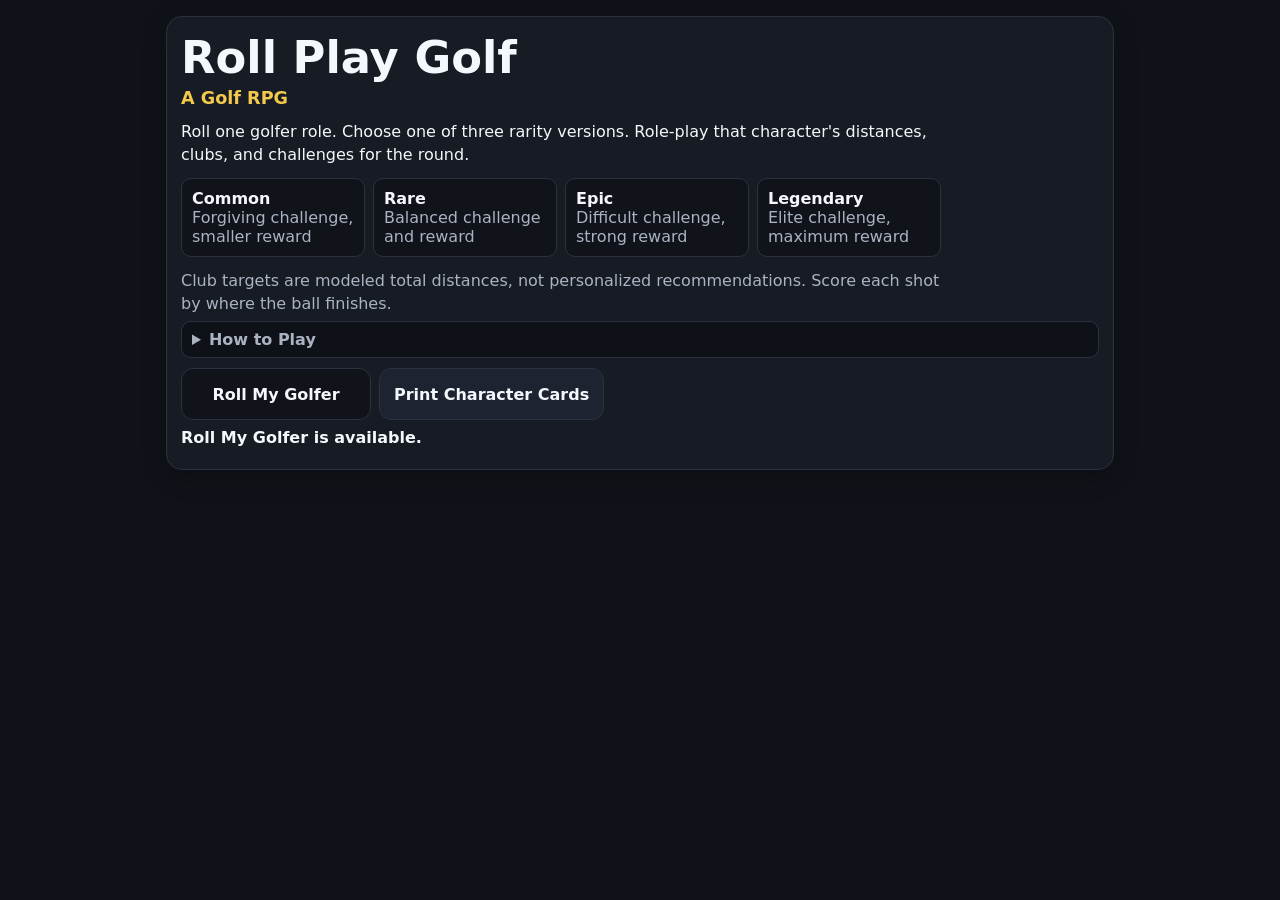
==== commit 5127d522: "Convert Roll Model Golf into Roll Play Golf RPG" ====
--- a/apps/RollModelGolf/index.html
+++ b/apps/RollModelGolf/index.html
@@ -1,1851 +1,28 @@
 <!doctype html>
 <html lang="en">
 <head>
-<meta charset="utf-8"/>
-<meta name="viewport" content="width=device-width,initial-scale=1"/>
-<meta name="description" content="Roll Model Golf. Choose your role model, they choose your club and target."/>
-<title>Roll Model Golf</title>
-<style>
-:root{--bg:#0F1218;--card:#171B23;--surface:#1D2330;--text:#F4F7FB;--muted:#AAB3C2;--row:#2A3240;--accent:#F2C94C;--female:#E05A9D;--male:#4EA1FF;--warn:#F2C94C;--ok:#6FCF97}
-*{box-sizing:border-box}
-body{margin:0;font-family:system-ui,-apple-system,Segoe UI,Roboto,Arial,sans-serif;background:var(--bg);color:var(--text)}
-main{max-width:980px;margin:auto;padding:16px}
-.card{background:var(--card);border:1px solid var(--row);border-radius:16px;padding:14px;margin-bottom:12px;box-shadow:0 6px 24px rgba(0,0,0,.25)}
-h1{margin:0 0 4px;font-size:clamp(1.8rem,6vw,2.8rem)}
-h2{margin:0 0 8px;font-size:1.35rem}
-.tag{margin:0 0 6px;font-size:1.1rem;font-weight:700;color:var(--accent)}
-p{line-height:1.45;margin:6px 0}
-button,input,select{font:inherit}
-button{width:100%;min-height:52px;border:1px solid var(--row);border-radius:12px;background:#10131a;color:var(--text);font-weight:700;padding:10px 14px;cursor:pointer}
-button:hover{filter:brightness(1.12)}
-button:disabled{opacity:.58;cursor:not-allowed}
-button:focus-visible,input:focus-visible,select:focus-visible{outline:3px solid var(--accent);outline-offset:2px}
-.btn-secondary{background:var(--surface)}
-.btn-danger{background:#3a1717}
-.btn-inline{width:auto;min-width:200px}
-.row{display:grid;grid-template-columns:repeat(2,minmax(0,1fr));gap:10px}
-label{display:block;font-weight:700;margin:0 0 4px;color:var(--muted)}
-input,select{width:100%;min-height:48px;padding:8px 10px;border-radius:10px;border:1px solid var(--row);background:#0e1117;color:var(--text)}
-.status{font-weight:700;min-height:1.3rem}
-.badge{display:inline-block;padding:6px 10px;background:#10131a;border:1px solid var(--row);border-radius:999px;font-weight:700;margin:2px 4px 2px 0}
-.muted{color:var(--muted)}
-.locked{color:var(--ok);font-weight:700}
-.warn{color:var(--warn);font-weight:700}
-.hidden{display:none !important}
-.actions{display:flex;flex-wrap:wrap;gap:8px}
-.table-wrap{overflow:auto;border:1px solid var(--row);border-radius:12px}
-table{width:100%;border-collapse:collapse}
-th,td{border-bottom:1px solid var(--row);padding:8px;text-align:left;white-space:nowrap}
-th{background:var(--surface);color:var(--muted)}
-.result-image-frame{margin-top:10px}
-.roll-model-card-shell{width:100%;max-width:460px;margin-inline:auto;padding:8px;overflow:hidden;border:1px solid var(--row);border-radius:12px;background:#0e1117}
-.roll-model-card-shell img,.roll-model-card-shell object,.roll-model-card-shell svg{display:block;width:100%;max-width:100%;height:auto}
-.result-image{display:block;width:100%;max-width:100%;height:auto;border-radius:10px;border:1px solid var(--row);background:#0e1117;cursor:zoom-in}
-.result-tip{margin-top:6px;font-size:.9rem;color:var(--muted)}
-.bag-grid{display:grid;grid-template-columns:repeat(2,minmax(0,1fr));gap:8px}
-.bag-item{display:flex;align-items:center;gap:8px;border:1px solid var(--row);border-radius:10px;padding:8px;background:#10131a;color:var(--text)}
-.bag-item input{width:auto;min-height:0}
-.rules{padding-left:18px}
-.meta-block{display:grid;gap:6px}
-.badge-row{display:flex;flex-wrap:wrap;gap:4px;align-items:center}
-.badge-female{border-color:var(--female)}
-.badge-male{border-color:var(--male)}
-.pending-choice-grid{display:grid;grid-template-columns:repeat(3,minmax(0,1fr));gap:10px;margin-top:10px}
-.pending-choice{display:grid;gap:10px;padding:14px;border:1px solid var(--row);border-radius:14px;background:#10131a;box-shadow:inset 0 0 0 1px rgba(255,255,255,.02)}
-.pending-choice-title{margin:0;font-size:.9rem;letter-spacing:.08em;text-transform:uppercase;color:var(--muted)}
-.pending-choice-rarity{font-size:1.35rem;font-weight:800;letter-spacing:.08em}
-.pending-choice-copy{margin:0;color:var(--muted)}
-.pending-common{border-color:#8A94A6}
-.pending-common .pending-choice-rarity{color:#8A94A6}
-.pending-rare{border-color:#4EA1FF}
-.pending-rare .pending-choice-rarity{color:#4EA1FF}
-.pending-epic{border-color:#B56CFF}
-.pending-epic .pending-choice-rarity{color:#B56CFF}
-.pending-legendary{border-color:#F2C94C;box-shadow:0 0 0 1px rgba(242,201,76,.16),0 0 24px rgba(242,201,76,.08)}
-.pending-legendary .pending-choice-rarity{color:#F2C94C}
-.target-window-card{display:grid;gap:12px;padding:14px;border:1px solid var(--row);border-radius:14px;background:#10131a}
-.target-visual{display:grid;place-items:center;padding:8px;border:1px solid var(--row);border-radius:12px;background:#0e1117}
-.target-visual svg{display:block;width:100%;max-width:240px;height:auto}
-.score-grid{display:grid;grid-template-columns:repeat(2,minmax(0,1fr));gap:10px}
-.score-panel{display:grid;gap:8px;padding:12px;border:1px solid var(--row);border-radius:12px;background:#10131a}
-.score-stat{font-size:1.5rem;font-weight:800}
-.score-label{color:var(--muted);font-size:.9rem}
-.score-list{display:flex;flex-wrap:wrap;gap:6px}
-.score-actions{display:grid;grid-template-columns:repeat(2,minmax(0,1fr));gap:10px}
-.score-actions button{min-height:48px}
-.score-note{font-size:.92rem;color:var(--muted)}
-.shot-history{display:grid;gap:8px;margin-top:10px}
-.shot-history-item{padding:10px 12px;border:1px solid var(--row);border-radius:12px;background:#10131a}
-.progress-toggle-wrap{margin-top:10px}
-.distance-grid{display:grid;grid-template-columns:repeat(3,minmax(0,1fr));gap:8px}
-.distance-btn{width:100%;min-height:48px}
-.around-green-btn {
-  background: #1f7a45;
-  border-color: #43a86b;
-  color: #ffffff;
-  min-height: 52px;
-  margin-top: 10px;
-}
-.putt-grid{display:grid;grid-template-columns:repeat(4,minmax(0,1fr));gap:8px}
-.putt-btn{min-height:48px}
-.putt-btn-holeout span{display:block;line-height:1.1}
-.putt-btn-holeout .small{font-size:.78rem;color:var(--muted);font-weight:600}
-.quick-yard-grid{display:grid;grid-template-columns:repeat(6,minmax(0,1fr));gap:8px}
-.quick-yard-btn{min-height:48px}
-.target-selector-card{display:grid;gap:10px;padding:12px;border:1px solid var(--row);border-radius:12px;background:#10131a}
-.next-shot-title{margin:0;font-size:1.4rem;letter-spacing:.06em}
-.result-buttons{display:grid;grid-template-columns:1fr;gap:10px}
-.result-buttons button{min-height:48px}
-.secondary-details{margin-top:6px;border:1px solid var(--row);border-radius:10px;background:#0e1117;padding:8px 10px}
-.secondary-details summary{cursor:pointer;font-weight:700;color:var(--muted)}
-.secondary-grid{display:grid;grid-template-columns:repeat(2,minmax(0,1fr));gap:10px;margin-top:10px}
-.confirm-card{display:grid;gap:8px;padding:12px;border:1px solid var(--row);border-radius:12px;background:#10131a}
-.confirm-title{font-weight:800;font-size:1.1rem}
-.confirm-subtitle{color:var(--muted)}
-.chip-club-label{font-size:2rem;font-weight:800;text-align:center;margin:4px 0 14px}
-.chip-why-content{display:grid;gap:8px;margin-top:8px}
-.confirm-actions{display:flex;flex-wrap:wrap;gap:8px}
-.confirm-actions button{width:auto;min-width:140px}
-.print-grid{display:grid;grid-template-columns:repeat(3,minmax(0,1fr));gap:10px}
-.print-card{border:2px dashed var(--row);border-radius:10px;padding:8px;background:var(--surface);break-inside:avoid;page-break-inside:avoid}
-.print-card h3{margin:0 0 4px;font-size:1rem}
-.print-card img{width:100%;height:auto;border:1px solid #d1d5db;border-radius:8px;margin-bottom:6px}
-.print-break{break-before:page;page-break-before:always}
-.mt8{margin-top:8px}
-.mt10{margin-top:10px}
-.zoom-overlay{position:fixed;inset:0;background:rgba(0,0,0,.88);display:none;align-items:center;justify-content:center;padding:10px;z-index:9999}
-.zoom-overlay.open{display:flex}
-.zoom-content{position:relative;width:min(100%,900px);max-height:100%}
-.zoom-image{display:block;width:100%;height:auto;max-height:calc(100vh - 24px);object-fit:contain;border-radius:10px;border:1px solid var(--row);background:#0e1117;touch-action:pinch-zoom}
-.zoom-close{position:absolute;top:8px;right:8px;width:auto;min-height:40px;padding:8px 12px;background:#10131a;border:1px solid var(--row);color:var(--text);border-radius:10px}
-@media (max-width:760px){
-  main{padding:8px}
-  .card{padding:10px;border-radius:12px}
-  .row{grid-template-columns:1fr}
-  .actions .btn-inline{width:100%}
-  .pending-choice-grid{grid-template-columns:1fr}
-  .score-grid,.score-actions{grid-template-columns:1fr}
-  .distance-grid{grid-template-columns:repeat(2,minmax(0,1fr))}
-  .quick-yard-grid{grid-template-columns:repeat(3,minmax(0,1fr))}
-  .secondary-grid{grid-template-columns:1fr}
-  .print-grid{grid-template-columns:1fr}
-  .result-image-frame{margin-left:-4px;margin-right:-4px}
-}
-@media (max-width:480px){
-  .roll-model-card-shell{max-width:none;padding:4px}
-}
-@media print{
-  @page{size:letter landscape;margin:.4in}
-  body{background:#fff}
-  .no-print{display:none !important}
-  #printCardsSection{display:block !important}
-  .print-card{background:#fff;border-color:#9aa3b2}
-}
-</style>
+<meta charset="utf-8">
+<meta name="viewport" content="width=device-width,initial-scale=1">
+<meta name="description" content="Roll Play Golf is a golf RPG where a randomized golfer role and chosen rarity determine your character, clubs, targets, and rewards.">
+<meta name="theme-color" content="#0F1218">
+<title>Roll Play Golf — A Golf RPG</title>
+<link rel="stylesheet" href="styles.css">
 </head>
 <body>
 <main>
   <div id="activeTopAnchor" class="no-print"></div>
   <section class="card no-print">
-    <h1>Roll Model Golf</h1>
-    <p class="tag">Choose your role model, they choose your target and club.</p>
-    <p>RNG gives you three cards to choose from. You choose the risk to reward.</p>
-    <p>Common cards are the most frequently appearing cards in the game. They are low risk and low reward.</p>
-    <p>Rare cards are less frequently appearing cards in the game. They are medium risk and medium reward.</p>
-    <p>Epic cards are the least frequently appearing cards in the game. They are high risk and high reward.</p>
-    <p>Legendary cards are the rarest cards in the game. They are very high risk and very high reward.</p>
-    <p class="muted">The printed numbers are total distances, not carry. You are scored based on where the ball finishes.</p>
-    <p class="muted"> </p>
-
-    <details class="secondary-details mt8">
-      <summary>How to Play</summary>
-      <div class="mt8">
-        <p><strong>Start Your Round</strong></p>
-        <p>Tap Randomize My Round and choose one of the three rarity cards shown.</p>
-        <p>Your selected profile is locked for the full 18-hole round.</p>
-        <p>Play from the available tee closest to the yardage listed on your card.</p>
-        <p>You cannot reroll during an active round unless you reset the round.</p>
-
-        <p><strong>Play a Normal Shot</strong></p>
-        <p>Under NEXT SHOT, select the listed target yardage closest to the distance you need.</p>
-        <p>The app shows the assigned club, target distance, target zone, and stroke reward.</p>
-        <p>After hitting the shot, select Hit Target Zone or Missed Target Zone.</p>
-        <p>Judge the shot by where the ball finishes, not where it first lands.</p>
-
-        <p><strong>Driver Option</strong></p>
-        <p>When Driver is assigned from the fairway, you may hit Driver off the deck or use the next-closest available wood, hybrid, or iron.</p>
-        <p>The original target distance and target zone do not change with a substitute club.</p>
-
-        <p><strong>Around the Green</strong></p>
-        <p>Use Around the Green when the ball is within 25 yards of the front edge.</p>
-        <p>Enter distance to hole and distance to front edge. The app recommends club, landing zone, and predicted rollout.</p>
-        <p>Chip targets: Common (full flagstick), Rare (half flagstick), Epic (three player foot lengths), Legendary (one player foot length).</p>
-        <p>A holed chip counts as a successful chip target.</p>
-
-        <p><strong>Putting</strong></p>
-        <p>When on the putting surface, select Putting and record total putts for that hole.</p>
-        <p>Select 0 for a hole-out from off the green, or 1-7 for exact putts.</p>
-        <p>Putting totals track across all 18 holes and award a round-end rarity bonus when qualified.</p>
-
-        <p><strong>Final Score</strong></p>
-        <p>Final Roll Model score may include distance-target reductions, chip-target reductions, and a putting bonus.</p>
-        <p>Only successful targets remove strokes from gross score.</p>
-      </div>
-    </details>
-    <div class="actions">
-      <button id="randomizeBtn" type="button" class="btn-inline" aria-label="Randomize my golf round">Randomize My Round</button>
-      <button id="resumeBtn" type="button" class="btn-inline btn-secondary hidden">Resume Round</button>
-      <button id="resetBtn" type="button" class="btn-inline btn-danger hidden">Reset Round</button>
-      <button id="printBtn" type="button" class="btn-inline btn-secondary">Print Cards</button>
-    </div>
-    <p id="liveStatus" class="status" aria-live="polite"></p>
+    <h1>Roll Play Golf</h1><p class="tag">A Golf RPG</p>
+    <div class="hero-copy"><p>Roll one golfer role. Choose one of three rarity versions. Role-play that character's distances, clubs, and challenges for the round.</p><div class="rarity-key"><div><strong>Common</strong><span class="muted">Forgiving challenge, smaller reward</span></div><div><strong>Rare</strong><span class="muted">Balanced challenge and reward</span></div><div><strong>Epic</strong><span class="muted">Difficult challenge, strong reward</span></div><div><strong>Legendary</strong><span class="muted">Elite challenge, maximum reward</span></div></div><p class="muted">Club targets are modeled total distances, not personalized recommendations. Score each shot by where the ball finishes.</p></div>
+    <details class="secondary-details mt8"><summary>How to Play</summary><div class="mt8"><p><strong>Choose Your Character</strong></p><p>Tap Roll My Golfer. One gender and age archetype is rolled, then three unique rarity versions of that same golfer are revealed.</p><p>Choose a rarity. That character's distances, target difficulty, rewards, putting quest, and short-game quest are locked for the round.</p><p><strong>Distance Quests</strong></p><p>Under NEXT SHOT, choose the listed yardage closest to the shot you need. Hit or miss is judged by final total distance.</p><p><strong>Around the Green</strong></p><p>Use the calculator within 25 yards of the front edge. It recommends a club, landing zone, and predicted rollout.</p><p><strong>Putting and Holes</strong></p><p>Choose a starting hole. Recording putts completes the hole and advances to the next sequential hole. Partial-round putting bonuses are prorated as you play.</p><p><strong>Score</strong></p><p>Gross strokes include full shots, chips, putts, and penalties. Earned distance, chip, and putting rewards are subtracted for the Roll Play Score.</p></div></details>
+    <div class="actions mt10"><button id="randomizeBtn" class="btn-inline" type="button">Roll My Golfer</button><button id="resumeBtn" class="btn-inline btn-secondary hidden" type="button">Resume Character</button><button id="resetBtn" class="btn-inline btn-danger hidden" type="button">Reset Round</button><button id="printBtn" class="btn-inline btn-secondary" type="button">Print Character Cards</button></div><p id="liveStatus" class="status" aria-live="polite"></p>
   </section>
-
-  <section id="pendingSection" class="card no-print hidden">
-    <h2>Choose 1 of 3 Rarity Cards</h2>
-    <p class="tag">Choose your role model, they choose your club and target.</p>
-    <div id="pendingMeta"></div>
-  </section>
-
-  <section id="activeSection" class="card no-print hidden">
-    <h2>Active Round</h2>
-    <p class="tag">Roll Model Golf</p>
-    <div id="activeMeta"></div>
-    <div class="result-image-frame">
-      <div class="roll-model-card-shell">
-        <img id="activeCard" class="result-image" alt="Roll Model Golf result card"/>
-      </div>
-    </div>
-    <p class="result-tip">Tap the card to zoom on mobile.</p>
-  </section>
-
-  <section id="playSection" class="card no-print hidden" tabindex="-1">
-    <h2 class="next-shot-title">NEXT SHOT</h2>
-    <div class="target-selector-card mt8">
-      <button id="puttingBtn" type="button" class="btn-secondary">Putting</button>
-      <label>TARGET YARDAGE</label>
-      <div id="distanceGrid" class="distance-grid"></div>
-      <p class="muted">Select the closest listed yardage to the distance you need.</p>
-    </div>
-    <div id="playOut" class="mt8"></div>
-    <div id="shotConfirmOut" class="mt8"></div>
-    <div class="actions mt8">
-      <button id="playResetBtn" type="button" class="btn-inline btn-secondary hidden">Choose Another Distance</button>
-    </div>
-    <div id="progressToggleWrap" class="progress-toggle-wrap"></div>
-    <div id="roundScore" class="mt10"></div>
-    <p class="locked" data-round-instruction="true">Locked in.</p>
-    <p class="muted" data-round-instruction="true">Play the available tee closest to <span id="teeYardage"></span> yards.</p>
-    <p class="muted" data-round-instruction="true">Judge the shot by where the ball finishes, not where it first lands. Putter is always allowed from the putting surface.</p>
-  </section>
-
-  <section id="bagSection" class="card no-print hidden">
-    <h2>Bag Setup</h2>
-    <p class="muted">Driver approach option: Driver off the deck is allowed, or use the next-closest available fairway wood, hybrid, or iron. The required total distance does not change.</p>
-    <div id="bagGrid" class="bag-grid"></div>
-  </section>
-
-  <section id="printCardsSection" class="card hidden">
-    <h2>Roll Model Golf Printable Cards</h2>
-    <p class="tag">Choose your role model, they choose your club and target.</p>
-    <div id="printGrid" class="print-grid"></div>
-  </section>
-
-  <div id="zoomOverlay" class="zoom-overlay no-print" aria-hidden="true">
-    <div class="zoom-content" role="dialog" aria-modal="true" aria-label="Zoomed result card">
-      <button id="zoomCloseBtn" class="zoom-close" type="button">Close</button>
-      <img id="zoomImage" class="zoom-image" alt="Zoomed Roll Model Golf result card"/>
-    </div>
-  </div>
+  <section id="pendingSection" class="card no-print hidden"><h2>Choose Your Rarity</h2><div id="pendingMeta"></div></section>
+  <section id="activeSection" class="card no-print hidden"><h2>Active Character</h2><div id="activeMeta"></div><div class="result-image-frame"><div class="character-card-shell"><img id="activeCard" class="result-image" alt="Roll Play Golf character card"></div></div><p class="result-tip">Tap the character card to zoom.</p></section>
+  <section id="playSection" class="card no-print hidden" tabindex="-1"><h2 class="next-shot-title">NEXT SHOT</h2><div id="currentHoleOut" class="mt8"></div><div class="target-selector-card mt8"><button id="puttingBtn" type="button" class="btn-secondary">Putting</button><label>DISTANCE QUEST</label><div id="distanceGrid" class="distance-grid"></div><p class="muted">Choose the closest listed yardage to the distance you need.</p></div><div id="playOut" class="mt8"></div><div id="shotConfirmOut" class="mt8"></div><div class="actions mt8"><button id="playResetBtn" type="button" class="btn-inline btn-secondary hidden">Choose Another Shot</button></div><div id="progressToggleWrap" class="progress-toggle-wrap"></div><div id="roundScore" class="mt10"></div><p class="locked" data-round-instruction="true">Role locked for this round.</p><p class="muted" data-round-instruction="true">Play the available tee closest to <span id="teeYardage"></span> yards.</p><p class="muted" data-round-instruction="true">Judge shots by where the ball finishes. Putter is always allowed from the putting surface.</p></section>
+  <section id="printCardsSection" class="card hidden"><h2>Roll Play Golf Character Cards</h2><p class="tag">A Golf RPG</p><div id="printGrid" class="print-grid"></div></section>
+  <div id="zoomOverlay" class="zoom-overlay no-print" aria-hidden="true"><div class="zoom-content" role="dialog" aria-modal="true" aria-label="Zoomed character card"><button id="zoomCloseBtn" class="zoom-close" type="button">Close</button><img id="zoomImage" class="zoom-image" alt="Zoomed Roll Play Golf character card"></div></div>
 </main>
-
-<script>
-const NEW_ROUND_KEY='roll_model_golf_active_round_v1';
-const LEGACY_ROUND_KEYS=['you_get_what_you_get_active_round_v1','rule12_challenge_round_v1'];
-const NEW_BAG_KEY='roll_model_golf_bag_v1';
-const LEGACY_BAG_KEYS=['rule12_challenge_bag_v1'];
-const CLUB_ORDER=['Driver','3-Wood','5-Wood','H1 / 2-Iron','3-Iron','4-Iron','5-Iron','6-Iron','7-Iron','8-Iron','9-Iron','PW','GW','SW','LW'];
-const ASSIGNABLE_CLUB_ORDER=[...CLUB_ORDER];
-const BAG_ORDER=[...CLUB_ORDER];
-const RARITY_ORDER=['Common','Rare','Epic','Legendary'];
-const RARITY_WEIGHTS=[50,30,15,5];
-const PERFORMANCE_LABEL_BY_RARITY={Common:'Developing',Rare:'Established',Epic:'Low Handicap',Legendary:'Tour Elite'};
-const RARITY_STYLE_BY_NAME={Common:'pending-common',Rare:'pending-rare',Epic:'pending-epic',Legendary:'pending-legendary'};
-const RARITY_DISTANCE_RULES={Common:{halfWindowRate:0.25,strokeRewardPerHit:0.1},Rare:{halfWindowRate:0.15,strokeRewardPerHit:0.25},Epic:{halfWindowRate:0.1,strokeRewardPerHit:0.5},Legendary:{halfWindowRate:0.05,strokeRewardPerHit:1.0}};
-const RARITY_PUTTING_RULES={
-  Common:{maximumPuttsPer18:40,maximumAveragePuttsPerHole:40/18,puttingBonusStrokes:1},
-  Rare:{maximumPuttsPer18:35,maximumAveragePuttsPerHole:35/18,puttingBonusStrokes:2},
-  Epic:{maximumPuttsPer18:32,maximumAveragePuttsPerHole:32/18,puttingBonusStrokes:3},
-  Legendary:{maximumPuttsPer18:29,maximumAveragePuttsPerHole:29/18,puttingBonusStrokes:4}
-};
-const RARITY_CHIP_RULES={
-  Common:{measurementBasis:'flagstick',multiplier:1,targetLabel:'Within one full flagstick height',strokeRewardPerHit:0.1},
-  Rare:{measurementBasis:'flagstick',multiplier:0.5,targetLabel:'Within half a flagstick height',strokeRewardPerHit:0.25},
-  Epic:{measurementBasis:'playerFoot',multiplier:3,targetLabel:'Within three of your foot lengths',strokeRewardPerHit:0.5},
-  Legendary:{measurementBasis:'playerFoot',multiplier:1,targetLabel:'Within one of your foot lengths',strokeRewardPerHit:1}
-};
-// Conceptual proximity ratio (explanatory only, no runtime measurement input required):
-// Common = flagstickHeight, Rare = flagstickHeight/2, Epic = playerFootLength*3, Legendary = playerFootLength.
-// Normalized against player foot length with an illustrative 8-foot-length flagstick: 8 : 4 : 3 : 1.
-const RARITY_ACCENT_COLOR={Common:'#8A94A6',Rare:'#4EA1FF',Epic:'#B56CFF',Legendary:'#F2C94C'};
-const STROKE_CREDITS_PER_STROKE=100;
-const REFERENCE_SHOT_YARDAGE=400;
-const SHORT_GAME_CLUB_PROFILES=[
-  {club:'5-Iron',ruleNumber:5,minimumLoftDegrees:24,maximumLoftDegrees:29,representativeLoftDegrees:26.5},
-  {club:'6-Iron',ruleNumber:6,minimumLoftDegrees:27,maximumLoftDegrees:32,representativeLoftDegrees:29.5},
-  {club:'7-Iron',ruleNumber:7,minimumLoftDegrees:29,maximumLoftDegrees:35,representativeLoftDegrees:32},
-  {club:'8-Iron',ruleNumber:8,minimumLoftDegrees:33,maximumLoftDegrees:39,representativeLoftDegrees:36},
-  {club:'9-Iron',ruleNumber:9,minimumLoftDegrees:37,maximumLoftDegrees:43,representativeLoftDegrees:40},
-  {club:'PW',ruleNumber:10,minimumLoftDegrees:43,maximumLoftDegrees:48,representativeLoftDegrees:45.5},
-  {club:'GW',ruleNumber:11,minimumLoftDegrees:48,maximumLoftDegrees:52,representativeLoftDegrees:50},
-  {club:'SW',ruleNumber:12,minimumLoftDegrees:54,maximumLoftDegrees:58,representativeLoftDegrees:56},
-  {club:'LW',ruleNumber:13,minimumLoftDegrees:58,maximumLoftDegrees:64,representativeLoftDegrees:61}
-];
-const SHORT_GAME_CLUBS=SHORT_GAME_CLUB_PROFILES.map((profile)=>profile.club);
-const SHORT_GAME_CLUB_NAME={5:'5-Iron',6:'6-Iron',7:'7-Iron',8:'8-Iron',9:'9-Iron',10:'PW',11:'GW',12:'SW',13:'LW'};
-const SHORT_GAME_CLUB_NUMBER={'5-Iron':5,'6-Iron':6,'7-Iron':7,'8-Iron':8,'9-Iron':9,'PW':10,'GW':11,'SW':12,'LW':13};
-const SHORT_GAME_SPEEDS={
-  veryfast:{label:'Very Fast - Rule of 14',base:14},
-  fast:{label:'Fast - Rule of 13',base:13},
-  normal:{label:'Normal - Rule of 12',base:12},
-  slow:{label:'Slow - Rule of 11',base:11},
-  veryslow:{label:'Very Slow - Rule of 10',base:10}
-};
-const LANDING_INCREMENT_YARDS=0.5;
-const SHORT_GAME_LOFT_ORDER=['5-Iron','6-Iron','7-Iron','8-Iron','9-Iron','PW','GW','SW','LW'];
-const EMBEDDED_RESULTS={"game":"Roll Model Golf","tagline":"Choose your role model, they choose your club and target.","distanceType":"total","version":4,"profiles":[{"id":"female-age-10-common","gender":"Female","coinResult":"Heads","dieRoll":1,"ageGroup":"Age 10","rarity":"Common","performanceLabel":"Developing","teeYardage":3024,"distanceType":"total","clubs":{"Driver":148,"3-Wood":123,"5-Wood":107,"H1 / 2-Iron":90,"3-Iron":89,"4-Iron":84,"5-Iron":80,"6-Iron":77,"7-Iron":74,"8-Iron":66,"9-Iron":57,"PW":56,"GW":48,"SW":41,"LW":29},"svg":"svg/female-age-10-common.svg"},{"id":"female-age-10-rare","gender":"Female","coinResult":"Heads","dieRoll":1,"ageGroup":"Age 10","rarity":"Rare","performanceLabel":"Established","teeYardage":3348,"distanceType":"total","clubs":{"Driver":166,"3-Wood":138,"5-Wood":120,"H1 / 2-Iron":101,"3-Iron":99,"4-Iron":95,"5-Iron":90,"6-Iron":86,"7-Iron":83,"8-Iron":74,"9-Iron":64,"PW":63,"GW":54,"SW":46,"LW":32},"svg":"svg/female-age-10-rare.svg"},{"id":"female-age-10-epic","gender":"Female","coinResult":"Heads","dieRoll":1,"ageGroup":"Age 10","rarity":"Epic","performanceLabel":"Low Handicap","teeYardage":3600,"distanceType":"total","clubs":{"Driver":180,"3-Wood":150,"5-Wood":130,"H1 / 2-Iron":110,"3-Iron":108,"4-Iron":103,"5-Iron":98,"6-Iron":94,"7-Iron":90,"8-Iron":80,"9-Iron":70,"PW":68,"GW":59,"SW":50,"LW":35},"svg":"svg/female-age-10-epic.svg"},{"id":"female-age-10-legendary","gender":"Female","coinResult":"Heads","dieRoll":1,"ageGroup":"Age 10","rarity":"Legendary","performanceLabel":"Tour Elite","teeYardage":3888,"distanceType":"total","clubs":{"Driver":211,"3-Wood":175,"5-Wood":151,"H1 / 2-Iron":128,"3-Iron":125,"4-Iron":119,"5-Iron":113,"6-Iron":109,"7-Iron":104,"8-Iron":92,"9-Iron":81,"PW":78,"GW":68,"SW":57,"LW":40},"svg":"svg/female-age-10-legendary.svg"},{"id":"female-18-29-common","gender":"Female","coinResult":"Heads","dieRoll":2,"ageGroup":"Ages 18-29","rarity":"Common","performanceLabel":"Developing","teeYardage":4032,"distanceType":"total","clubs":{"Driver":189,"3-Wood":164,"5-Wood":139,"H1 / 2-Iron":119,"3-Iron":113,"4-Iron":109,"5-Iron":105,"6-Iron":102,"7-Iron":98,"8-Iron":89,"9-Iron":78,"PW":76,"GW":67,"SW":57,"LW":45},"svg":"svg/female-18-29-common.svg"},{"id":"female-18-29-rare","gender":"Female","coinResult":"Heads","dieRoll":2,"ageGroup":"Ages 18-29","rarity":"Rare","performanceLabel":"Established","teeYardage":4464,"distanceType":"total","clubs":{"Driver":212,"3-Wood":184,"5-Wood":156,"H1 / 2-Iron":133,"3-Iron":127,"4-Iron":122,"5-Iron":118,"6-Iron":114,"7-Iron":110,"8-Iron":99,"9-Iron":87,"PW":86,"GW":75,"SW":64,"LW":51},"svg":"svg/female-18-29-rare.svg"},{"id":"female-18-29-epic","gender":"Female","coinResult":"Heads","dieRoll":2,"ageGroup":"Ages 18-29","rarity":"Epic","performanceLabel":"Low Handicap","teeYardage":4800,"distanceType":"total","clubs":{"Driver":230,"3-Wood":200,"5-Wood":170,"H1 / 2-Iron":145,"3-Iron":138,"4-Iron":133,"5-Iron":128,"6-Iron":124,"7-Iron":120,"8-Iron":108,"9-Iron":95,"PW":93,"GW":82,"SW":70,"LW":55},"svg":"svg/female-18-29-epic.svg"},{"id":"female-18-29-legendary","gender":"Female","coinResult":"Heads","dieRoll":2,"ageGroup":"Ages 18-29","rarity":"Legendary","performanceLabel":"Tour Elite","teeYardage":5328,"distanceType":"total","clubs":{"Driver":267,"3-Wood":231,"5-Wood":196,"H1 / 2-Iron":167,"3-Iron":159,"4-Iron":153,"5-Iron":147,"6-Iron":142,"7-Iron":138,"8-Iron":124,"9-Iron":109,"PW":106,"GW":94,"SW":80,"LW":62},"svg":"svg/female-18-29-legendary.svg","sourceCategory":"elite-tour-composite"},{"id":"female-30-44-common","gender":"Female","coinResult":"Heads","dieRoll":3,"ageGroup":"Ages 30-44","rarity":"Common","performanceLabel":"Developing","teeYardage":4368,"distanceType":"total","clubs":{"Driver":197,"3-Wood":172,"5-Wood":148,"H1 / 2-Iron":123,"3-Iron":117,"4-Iron":113,"5-Iron":109,"6-Iron":106,"7-Iron":103,"8-Iron":93,"9-Iron":82,"PW":80,"GW":71,"SW":61,"LW":49},"svg":"svg/female-30-44-common.svg"},{"id":"female-30-44-rare","gender":"Female","coinResult":"Heads","dieRoll":3,"ageGroup":"Ages 30-44","rarity":"Rare","performanceLabel":"Established","teeYardage":4836,"distanceType":"total","clubs":{"Driver":221,"3-Wood":193,"5-Wood":166,"H1 / 2-Iron":138,"3-Iron":132,"4-Iron":127,"5-Iron":122,"6-Iron":119,"7-Iron":115,"8-Iron":104,"9-Iron":92,"PW":90,"GW":80,"SW":69,"LW":55},"svg":"svg/female-30-44-rare.svg"},{"id":"female-30-44-epic","gender":"Female","coinResult":"Heads","dieRoll":3,"ageGroup":"Ages 30-44","rarity":"Epic","performanceLabel":"Low Handicap","teeYardage":5200,"distanceType":"total","clubs":{"Driver":240,"3-Wood":210,"5-Wood":180,"H1 / 2-Iron":150,"3-Iron":143,"4-Iron":138,"5-Iron":133,"6-Iron":129,"7-Iron":125,"8-Iron":113,"9-Iron":100,"PW":98,"GW":87,"SW":75,"LW":60},"svg":"svg/female-30-44-epic.svg"},{"id":"female-30-44-legendary","gender":"Female","coinResult":"Heads","dieRoll":3,"ageGroup":"Ages 30-44","rarity":"Legendary","performanceLabel":"Tour Elite","teeYardage":5772,"distanceType":"total","clubs":{"Driver":276,"3-Wood":241,"5-Wood":206,"H1 / 2-Iron":171,"3-Iron":163,"4-Iron":157,"5-Iron":152,"6-Iron":147,"7-Iron":142,"8-Iron":128,"9-Iron":114,"PW":111,"GW":98,"SW":85,"LW":68},"svg":"svg/female-30-44-legendary.svg","sourceCategory":"elite-tour-composite"},{"id":"female-45-59-common","gender":"Female","coinResult":"Heads","dieRoll":4,"ageGroup":"Ages 45-59","rarity":"Common","performanceLabel":"Developing","teeYardage":3864,"distanceType":"total","clubs":{"Driver":172,"3-Wood":148,"5-Wood":127,"H1 / 2-Iron":107,"3-Iron":105,"4-Iron":101,"5-Iron":97,"6-Iron":93,"7-Iron":90,"8-Iron":82,"9-Iron":74,"PW":72,"GW":63,"SW":53,"LW":41},"svg":"svg/female-45-59-common.svg"},{"id":"female-45-59-rare","gender":"Female","coinResult":"Heads","dieRoll":4,"ageGroup":"Ages 45-59","rarity":"Rare","performanceLabel":"Established","teeYardage":4278,"distanceType":"total","clubs":{"Driver":193,"3-Wood":166,"5-Wood":143,"H1 / 2-Iron":120,"3-Iron":118,"4-Iron":113,"5-Iron":109,"6-Iron":105,"7-Iron":101,"8-Iron":92,"9-Iron":83,"PW":81,"GW":71,"SW":60,"LW":46},"svg":"svg/female-45-59-rare.svg"},{"id":"female-45-59-epic","gender":"Female","coinResult":"Heads","dieRoll":4,"ageGroup":"Ages 45-59","rarity":"Epic","performanceLabel":"Low Handicap","teeYardage":4600,"distanceType":"total","clubs":{"Driver":210,"3-Wood":180,"5-Wood":155,"H1 / 2-Iron":130,"3-Iron":128,"4-Iron":123,"5-Iron":118,"6-Iron":114,"7-Iron":110,"8-Iron":100,"9-Iron":90,"PW":88,"GW":77,"SW":65,"LW":50},"svg":"svg/female-45-59-epic.svg"},{"id":"female-45-59-legendary","gender":"Female","coinResult":"Heads","dieRoll":4,"ageGroup":"Ages 45-59","rarity":"Legendary","performanceLabel":"Tour Elite","teeYardage":5014,"distanceType":"total","clubs":{"Driver":237,"3-Wood":203,"5-Wood":174,"H1 / 2-Iron":146,"3-Iron":144,"4-Iron":138,"5-Iron":132,"6-Iron":128,"7-Iron":123,"8-Iron":112,"9-Iron":101,"PW":98,"GW":86,"SW":72,"LW":56},"svg":"svg/female-45-59-legendary.svg","sourceCategory":"elite-tour-composite"},{"id":"female-60-74-common","gender":"Female","coinResult":"Heads","dieRoll":5,"ageGroup":"Ages 60-74","rarity":"Common","performanceLabel":"Developing","teeYardage":3360,"distanceType":"total","clubs":{"Driver":152,"3-Wood":131,"5-Wood":111,"H1 / 2-Iron":94,"3-Iron":90,"4-Iron":86,"5-Iron":82,"6-Iron":78,"7-Iron":74,"8-Iron":70,"9-Iron":66,"PW":64,"GW":55,"SW":45,"LW":33},"svg":"svg/female-60-74-common.svg"},{"id":"female-60-74-rare","gender":"Female","coinResult":"Heads","dieRoll":5,"ageGroup":"Ages 60-74","rarity":"Rare","performanceLabel":"Established","teeYardage":3720,"distanceType":"total","clubs":{"Driver":170,"3-Wood":147,"5-Wood":124,"H1 / 2-Iron":106,"3-Iron":102,"4-Iron":98,"5-Iron":94,"6-Iron":90,"7-Iron":86,"8-Iron":83,"9-Iron":74,"PW":72,"GW":62,"SW":51,"LW":37},"svg":"svg/female-60-74-rare.svg"},{"id":"female-60-74-epic","gender":"Female","coinResult":"Heads","dieRoll":5,"ageGroup":"Ages 60-74","rarity":"Epic","performanceLabel":"Low Handicap","teeYardage":4000,"distanceType":"total","clubs":{"Driver":185,"3-Wood":160,"5-Wood":135,"H1 / 2-Iron":115,"3-Iron":111,"4-Iron":107,"5-Iron":103,"6-Iron":99,"7-Iron":95,"8-Iron":90,"9-Iron":80,"PW":78,"GW":67,"SW":55,"LW":40},"svg":"svg/female-60-74-epic.svg"},{"id":"female-60-74-legendary","gender":"Female","coinResult":"Heads","dieRoll":5,"ageGroup":"Ages 60-74","rarity":"Legendary","performanceLabel":"Tour Elite","teeYardage":4280,"distanceType":"total","clubs":{"Driver":204,"3-Wood":176,"5-Wood":148,"H1 / 2-Iron":126,"3-Iron":122,"4-Iron":118,"5-Iron":114,"6-Iron":110,"7-Iron":109,"8-Iron":98,"9-Iron":87,"PW":85,"GW":73,"SW":60,"LW":43},"svg":"svg/female-60-74-legendary.svg","sourceCategory":"elite-tour-composite"},{"id":"female-75-plus-common","gender":"Female","coinResult":"Heads","dieRoll":6,"ageGroup":"Ages 75+","rarity":"Common","performanceLabel":"Developing","teeYardage":2688,"distanceType":"total","clubs":{"Driver":127,"3-Wood":107,"5-Wood":90,"H1 / 2-Iron":78,"3-Iron":74,"4-Iron":70,"5-Iron":66,"6-Iron":62,"7-Iron":58,"8-Iron":54,"9-Iron":53,"PW":52,"GW":44,"SW":37,"LW":25},"svg":"svg/female-75-plus-common.svg"},{"id":"female-75-plus-rare","gender":"Female","coinResult":"Heads","dieRoll":6,"ageGroup":"Ages 75+","rarity":"Rare","performanceLabel":"Established","teeYardage":2976,"distanceType":"total","clubs":{"Driver":143,"3-Wood":120,"5-Wood":101,"H1 / 2-Iron":87,"3-Iron":83,"4-Iron":79,"5-Iron":75,"6-Iron":71,"7-Iron":67,"8-Iron":63,"9-Iron":60,"PW":58,"GW":50,"SW":41,"LW":28},"svg":"svg/female-75-plus-rare.svg"},{"id":"female-75-plus-epic","gender":"Female","coinResult":"Heads","dieRoll":6,"ageGroup":"Ages 75+","rarity":"Epic","performanceLabel":"Low Handicap","teeYardage":3200,"distanceType":"total","clubs":{"Driver":155,"3-Wood":130,"5-Wood":110,"H1 / 2-Iron":95,"3-Iron":91,"4-Iron":87,"5-Iron":83,"6-Iron":79,"7-Iron":75,"8-Iron":73,"9-Iron":65,"PW":63,"GW":54,"SW":45,"LW":30},"svg":"svg/female-75-plus-epic.svg"},{"id":"female-75-plus-legendary","gender":"Female","coinResult":"Heads","dieRoll":6,"ageGroup":"Ages 75+","rarity":"Legendary","performanceLabel":"Tour Elite","teeYardage":3360,"distanceType":"total","clubs":{"Driver":166,"3-Wood":139,"5-Wood":117,"H1 / 2-Iron":101,"3-Iron":97,"4-Iron":93,"5-Iron":89,"6-Iron":85,"7-Iron":81,"8-Iron":78,"9-Iron":69,"PW":67,"GW":57,"SW":48,"LW":32},"svg":"svg/female-75-plus-legendary.svg","sourceCategory":"elite-tour-composite"},{"id":"male-age-10-common","gender":"Male","coinResult":"Tails","dieRoll":1,"ageGroup":"Age 10","rarity":"Common","performanceLabel":"Developing","teeYardage":3528,"distanceType":"total","clubs":{"Driver":172,"3-Wood":144,"5-Wood":123,"H1 / 2-Iron":103,"3-Iron":101,"4-Iron":97,"5-Iron":93,"6-Iron":89,"7-Iron":86,"8-Iron":78,"9-Iron":70,"PW":68,"GW":59,"SW":49,"LW":37},"svg":"svg/male-age-10-common.svg"},{"id":"male-age-10-rare","gender":"Male","coinResult":"Tails","dieRoll":1,"ageGroup":"Age 10","rarity":"Rare","performanceLabel":"Established","teeYardage":3906,"distanceType":"total","clubs":{"Driver":193,"3-Wood":161,"5-Wood":138,"H1 / 2-Iron":115,"3-Iron":113,"4-Iron":109,"5-Iron":104,"6-Iron":100,"7-Iron":97,"8-Iron":87,"9-Iron":78,"PW":76,"GW":66,"SW":55,"LW":41},"svg":"svg/male-age-10-rare.svg"},{"id":"male-age-10-epic","gender":"Male","coinResult":"Tails","dieRoll":1,"ageGroup":"Age 10","rarity":"Epic","performanceLabel":"Low Handicap","teeYardage":4200,"distanceType":"total","clubs":{"Driver":210,"3-Wood":175,"5-Wood":150,"H1 / 2-Iron":125,"3-Iron":123,"4-Iron":118,"5-Iron":113,"6-Iron":109,"7-Iron":105,"8-Iron":95,"9-Iron":85,"PW":83,"GW":72,"SW":60,"LW":45},"svg":"svg/male-age-10-epic.svg"},{"id":"male-age-10-legendary","gender":"Male","coinResult":"Tails","dieRoll":1,"ageGroup":"Age 10","rarity":"Legendary","performanceLabel":"Tour Elite","teeYardage":4494,"distanceType":"total","clubs":{"Driver":244,"3-Wood":202,"5-Wood":173,"H1 / 2-Iron":144,"3-Iron":141,"4-Iron":136,"5-Iron":130,"6-Iron":125,"7-Iron":120,"8-Iron":109,"9-Iron":97,"PW":95,"GW":82,"SW":68,"LW":51},"svg":"svg/male-age-10-legendary.svg"},{"id":"male-18-29-common","gender":"Male","coinResult":"Tails","dieRoll":2,"ageGroup":"Ages 18-29","rarity":"Common","performanceLabel":"Developing","teeYardage":5376,"distanceType":"total","clubs":{"Driver":238,"3-Wood":205,"5-Wood":176,"H1 / 2-Iron":148,"3-Iron":140,"4-Iron":134,"5-Iron":130,"6-Iron":126,"7-Iron":123,"8-Iron":111,"9-Iron":98,"PW":97,"GW":84,"SW":70,"LW":57},"svg":"svg/male-18-29-common.svg"},{"id":"male-18-29-rare","gender":"Male","coinResult":"Tails","dieRoll":2,"ageGroup":"Ages 18-29","rarity":"Rare","performanceLabel":"Established","teeYardage":5952,"distanceType":"total","clubs":{"Driver":267,"3-Wood":230,"5-Wood":198,"H1 / 2-Iron":166,"3-Iron":157,"4-Iron":150,"5-Iron":145,"6-Iron":142,"7-Iron":138,"8-Iron":124,"9-Iron":110,"PW":109,"GW":94,"SW":78,"LW":64},"svg":"svg/male-18-29-rare.svg"},{"id":"male-18-29-epic","gender":"Male","coinResult":"Tails","dieRoll":2,"ageGroup":"Ages 18-29","rarity":"Epic","performanceLabel":"Low Handicap","teeYardage":6400,"distanceType":"total","clubs":{"Driver":290,"3-Wood":250,"5-Wood":215,"H1 / 2-Iron":180,"3-Iron":171,"4-Iron":163,"5-Iron":158,"6-Iron":154,"7-Iron":150,"8-Iron":135,"9-Iron":120,"PW":118,"GW":102,"SW":85,"LW":70},"svg":"svg/male-18-29-epic.svg"},{"id":"male-18-29-legendary","gender":"Male","coinResult":"Tails","dieRoll":2,"ageGroup":"Ages 18-29","rarity":"Legendary","performanceLabel":"Tour Elite","teeYardage":7040,"distanceType":"total","clubs":{"Driver":334,"3-Wood":287,"5-Wood":246,"H1 / 2-Iron":206,"3-Iron":195,"4-Iron":186,"5-Iron":180,"6-Iron":175,"7-Iron":171,"8-Iron":153,"9-Iron":136,"PW":134,"GW":115,"SW":96,"LW":79},"svg":"svg/male-18-29-legendary.svg","sourceCategory":"elite-tour-composite"},{"id":"male-30-44-common","gender":"Male","coinResult":"Tails","dieRoll":3,"ageGroup":"Ages 30-44","rarity":"Common","performanceLabel":"Developing","teeYardage":5796,"distanceType":"total","clubs":{"Driver":254,"3-Wood":217,"5-Wood":185,"H1 / 2-Iron":156,"3-Iron":148,"4-Iron":138,"5-Iron":134,"6-Iron":130,"7-Iron":127,"8-Iron":115,"9-Iron":103,"PW":101,"GW":88,"SW":74,"LW":61},"svg":"svg/male-30-44-common.svg"},{"id":"male-30-44-rare","gender":"Male","coinResult":"Tails","dieRoll":3,"ageGroup":"Ages 30-44","rarity":"Rare","performanceLabel":"Established","teeYardage":6417,"distanceType":"total","clubs":{"Driver":285,"3-Wood":244,"5-Wood":207,"H1 / 2-Iron":175,"3-Iron":167,"4-Iron":155,"5-Iron":150,"6-Iron":146,"7-Iron":143,"8-Iron":129,"9-Iron":115,"PW":113,"GW":98,"SW":83,"LW":69},"svg":"svg/male-30-44-rare.svg"},{"id":"male-30-44-epic","gender":"Male","coinResult":"Tails","dieRoll":3,"ageGroup":"Ages 30-44","rarity":"Epic","performanceLabel":"Low Handicap","teeYardage":6900,"distanceType":"total","clubs":{"Driver":310,"3-Wood":265,"5-Wood":225,"H1 / 2-Iron":190,"3-Iron":181,"4-Iron":168,"5-Iron":163,"6-Iron":159,"7-Iron":155,"8-Iron":140,"9-Iron":125,"PW":123,"GW":107,"SW":90,"LW":75},"svg":"svg/male-30-44-epic.svg"},{"id":"male-30-44-legendary","gender":"Male","coinResult":"Tails","dieRoll":3,"ageGroup":"Ages 30-44","rarity":"Legendary","performanceLabel":"Tour Elite","teeYardage":7590,"distanceType":"total","clubs":{"Driver":353,"3-Wood":301,"5-Wood":255,"H1 / 2-Iron":215,"3-Iron":205,"4-Iron":190,"5-Iron":184,"6-Iron":179,"7-Iron":175,"8-Iron":158,"9-Iron":141,"PW":138,"GW":120,"SW":101,"LW":84},"svg":"svg/male-30-44-legendary.svg","sourceCategory":"elite-tour-composite"},{"id":"male-45-59-common","gender":"Male","coinResult":"Tails","dieRoll":4,"ageGroup":"Ages 45-59","rarity":"Common","performanceLabel":"Developing","teeYardage":5208,"distanceType":"total","clubs":{"Driver":230,"3-Wood":197,"5-Wood":168,"H1 / 2-Iron":139,"3-Iron":133,"4-Iron":125,"5-Iron":121,"6-Iron":118,"7-Iron":115,"8-Iron":105,"9-Iron":94,"PW":93,"GW":80,"SW":66,"LW":53},"svg":"svg/male-45-59-common.svg"},{"id":"male-45-59-rare","gender":"Male","coinResult":"Tails","dieRoll":4,"ageGroup":"Ages 45-59","rarity":"Rare","performanceLabel":"Established","teeYardage":5766,"distanceType":"total","clubs":{"Driver":258,"3-Wood":221,"5-Wood":189,"H1 / 2-Iron":156,"3-Iron":149,"4-Iron":141,"5-Iron":136,"6-Iron":132,"7-Iron":129,"8-Iron":118,"9-Iron":106,"PW":104,"GW":89,"SW":74,"LW":60},"svg":"svg/male-45-59-rare.svg"},{"id":"male-45-59-epic","gender":"Male","coinResult":"Tails","dieRoll":4,"ageGroup":"Ages 45-59","rarity":"Epic","performanceLabel":"Low Handicap","teeYardage":6200,"distanceType":"total","clubs":{"Driver":280,"3-Wood":240,"5-Wood":205,"H1 / 2-Iron":170,"3-Iron":162,"4-Iron":153,"5-Iron":148,"6-Iron":144,"7-Iron":140,"8-Iron":128,"9-Iron":115,"PW":113,"GW":97,"SW":80,"LW":65},"svg":"svg/male-45-59-epic.svg"},{"id":"male-45-59-legendary","gender":"Male","coinResult":"Tails","dieRoll":4,"ageGroup":"Ages 45-59","rarity":"Legendary","performanceLabel":"Tour Elite","teeYardage":6696,"distanceType":"total","clubs":{"Driver":314,"3-Wood":268,"5-Wood":229,"H1 / 2-Iron":189,"3-Iron":180,"4-Iron":170,"5-Iron":165,"6-Iron":160,"7-Iron":155,"8-Iron":142,"9-Iron":127,"PW":125,"GW":107,"SW":88,"LW":72},"svg":"svg/male-45-59-legendary.svg","sourceCategory":"elite-tour-composite"},{"id":"male-60-74-common","gender":"Male","coinResult":"Tails","dieRoll":5,"ageGroup":"Ages 60-74","rarity":"Common","performanceLabel":"Developing","teeYardage":4704,"distanceType":"total","clubs":{"Driver":205,"3-Wood":176,"5-Wood":152,"H1 / 2-Iron":127,"3-Iron":121,"4-Iron":117,"5-Iron":113,"6-Iron":110,"7-Iron":107,"8-Iron":97,"9-Iron":86,"PW":84,"GW":73,"SW":61,"LW":49},"svg":"svg/male-60-74-common.svg"},{"id":"male-60-74-rare","gender":"Male","coinResult":"Tails","dieRoll":5,"ageGroup":"Ages 60-74","rarity":"Rare","performanceLabel":"Established","teeYardage":5208,"distanceType":"total","clubs":{"Driver":230,"3-Wood":198,"5-Wood":170,"H1 / 2-Iron":143,"3-Iron":136,"4-Iron":132,"5-Iron":127,"6-Iron":123,"7-Iron":120,"8-Iron":109,"9-Iron":97,"PW":95,"GW":82,"SW":69,"LW":55},"svg":"svg/male-60-74-rare.svg"},{"id":"male-60-74-epic","gender":"Male","coinResult":"Tails","dieRoll":5,"ageGroup":"Ages 60-74","rarity":"Epic","performanceLabel":"Low Handicap","teeYardage":5600,"distanceType":"total","clubs":{"Driver":250,"3-Wood":215,"5-Wood":185,"H1 / 2-Iron":155,"3-Iron":148,"4-Iron":143,"5-Iron":138,"6-Iron":134,"7-Iron":130,"8-Iron":118,"9-Iron":105,"PW":103,"GW":89,"SW":75,"LW":60},"svg":"svg/male-60-74-epic.svg"},{"id":"male-60-74-legendary","gender":"Male","coinResult":"Tails","dieRoll":5,"ageGroup":"Ages 60-74","rarity":"Legendary","performanceLabel":"Tour Elite","teeYardage":5936,"distanceType":"total","clubs":{"Driver":273,"3-Wood":234,"5-Wood":201,"H1 / 2-Iron":168,"3-Iron":161,"4-Iron":155,"5-Iron":150,"6-Iron":145,"7-Iron":141,"8-Iron":128,"9-Iron":114,"PW":111,"GW":96,"SW":81,"LW":65},"svg":"svg/male-60-74-legendary.svg","sourceCategory":"elite-tour-composite"},{"id":"male-75-plus-common","gender":"Male","coinResult":"Tails","dieRoll":6,"ageGroup":"Ages 75+","rarity":"Common","performanceLabel":"Developing","teeYardage":3864,"distanceType":"total","clubs":{"Driver":168,"3-Wood":144,"5-Wood":119,"H1 / 2-Iron":98,"3-Iron":97,"4-Iron":93,"5-Iron":89,"6-Iron":85,"7-Iron":82,"8-Iron":74,"9-Iron":66,"PW":64,"GW":55,"SW":45,"LW":33},"svg":"svg/male-75-plus-common.svg"},{"id":"male-75-plus-rare","gender":"Male","coinResult":"Tails","dieRoll":6,"ageGroup":"Ages 75+","rarity":"Rare","performanceLabel":"Established","teeYardage":4278,"distanceType":"total","clubs":{"Driver":189,"3-Wood":161,"5-Wood":133,"H1 / 2-Iron":110,"3-Iron":109,"4-Iron":104,"5-Iron":99,"6-Iron":96,"7-Iron":92,"8-Iron":83,"9-Iron":74,"PW":72,"GW":62,"SW":51,"LW":37},"svg":"svg/male-75-plus-rare.svg"},{"id":"male-75-plus-epic","gender":"Male","coinResult":"Tails","dieRoll":6,"ageGroup":"Ages 75+","rarity":"Epic","performanceLabel":"Low Handicap","teeYardage":4600,"distanceType":"total","clubs":{"Driver":205,"3-Wood":175,"5-Wood":145,"H1 / 2-Iron":120,"3-Iron":118,"4-Iron":113,"5-Iron":108,"6-Iron":104,"7-Iron":100,"8-Iron":90,"9-Iron":80,"PW":78,"GW":67,"SW":55,"LW":40},"svg":"svg/male-75-plus-epic.svg"},{"id":"male-75-plus-legendary","gender":"Male","coinResult":"Tails","dieRoll":6,"ageGroup":"Ages 75+","rarity":"Legendary","performanceLabel":"Tour Elite","teeYardage":4784,"distanceType":"total","clubs":{"Driver":217,"3-Wood":185,"5-Wood":153,"H1 / 2-Iron":127,"3-Iron":125,"4-Iron":119,"5-Iron":114,"6-Iron":110,"7-Iron":105,"8-Iron":95,"9-Iron":84,"PW":82,"GW":71,"SW":58,"LW":42},"svg":"svg/male-75-plus-legendary.svg","sourceCategory":"elite-tour-composite"}]};
-const state={profiles:[],pendingOptions:[],active:null,bag:{},selectedDistance:null,currentShot:null,currentPutting:null,currentAroundGreen:null,currentChipRecommendation:null,progressVisible:false,revealTimeouts:[]};
-
-const els={
-  randomizeBtn:document.getElementById('randomizeBtn'),resumeBtn:document.getElementById('resumeBtn'),resetBtn:document.getElementById('resetBtn'),printBtn:document.getElementById('printBtn'),
-  liveStatus:document.getElementById('liveStatus'),pendingSection:document.getElementById('pendingSection'),pendingMeta:document.getElementById('pendingMeta'),
-  activeSection:document.getElementById('activeSection'),activeMeta:document.getElementById('activeMeta'),activeCard:document.getElementById('activeCard'),
-  playSection:document.getElementById('playSection'),puttingBtn:document.getElementById('puttingBtn'),distanceGrid:document.getElementById('distanceGrid'),playOut:document.getElementById('playOut'),shotConfirmOut:document.getElementById('shotConfirmOut'),playResetBtn:document.getElementById('playResetBtn'),progressToggleWrap:document.getElementById('progressToggleWrap'),roundScore:document.getElementById('roundScore'),teeYardage:document.getElementById('teeYardage'),
-  bagSection:document.getElementById('bagSection'),bagGrid:document.getElementById('bagGrid'),
-  printCardsSection:document.getElementById('printCardsSection'),printGrid:document.getElementById('printGrid'),
-  zoomOverlay:document.getElementById('zoomOverlay'),zoomImage:document.getElementById('zoomImage'),zoomCloseBtn:document.getElementById('zoomCloseBtn')
-};
-
-function openZoom(src, alt){
-  if(!src) return;
-  els.zoomImage.src=src;
-  els.zoomImage.alt=alt||'Zoomed Roll Model Golf result card';
-  els.zoomOverlay.classList.add('open');
-  els.zoomOverlay.setAttribute('aria-hidden','false');
-}
-
-function closeZoom(){
-  els.zoomOverlay.classList.remove('open');
-  els.zoomOverlay.setAttribute('aria-hidden','true');
-}
-
-function focusNextShotPane(){
-  if(!els.playSection||els.playSection.classList.contains('hidden')) return;
-  const prefersReducedMotion=window.matchMedia&&window.matchMedia('(prefers-reduced-motion: reduce)').matches;
-  els.playSection.scrollIntoView({behavior:prefersReducedMotion?'auto':'smooth',block:'start'});
-  els.playSection.focus({preventScroll:true});
-}
-
-function updatePlaySectionContextVisibility(){
-  const showingSpecialShotMode=Boolean(state.currentPutting!==null||state.currentAroundGreen!==null||state.currentChipRecommendation!==null);
-  document.querySelectorAll('[data-round-instruction="true"]').forEach((element)=>{
-    element.classList.toggle('hidden',showingSpecialShotMode);
-  });
-}
-
-function secureIndex(max){
-  if(window.crypto&&window.crypto.getRandomValues){
-    const array=new Uint32Array(1);
-    const limit=Math.floor(0x100000000/max)*max;
-    let value;
-    do{window.crypto.getRandomValues(array);value=array[0];}while(value>=limit);
-    return value%max;
-  }
-  return Math.floor(Math.random()*max);
-}
-
-function defaultBag(){
-  const bag={};
-  BAG_ORDER.forEach((club)=>{bag[club]=true;});
-  return bag;
-}
-
-function migrateStorage(){
-  let migratedRound=null;
-  LEGACY_ROUND_KEYS.forEach((key)=>{
-    if(migratedRound) return;
-    const raw=localStorage.getItem(key);
-    if(!raw) return;
-    try{
-      const parsed=JSON.parse(raw);
-      if(parsed&&parsed.profile){
-        migratedRound={profileId:parsed.profile.id||parsed.profileId,coinResult:parsed.profile.coinResult||parsed.coinResult,dieRoll:parsed.profile.dieRoll||parsed.dieRoll,locked:true,startedAt:parsed.startedAt||new Date().toISOString()};
-      }
-    }catch(_e){}
-  });
-  if(migratedRound&&!localStorage.getItem(NEW_ROUND_KEY)){
-    localStorage.setItem(NEW_ROUND_KEY,JSON.stringify(migratedRound));
-    LEGACY_ROUND_KEYS.forEach((key)=>localStorage.removeItem(key));
-  }
-
-  let migratedBag=null;
-  LEGACY_BAG_KEYS.forEach((key)=>{
-    if(migratedBag) return;
-    const raw=localStorage.getItem(key);
-    if(!raw) return;
-    try{migratedBag=JSON.parse(raw);}catch(_e){}
-  });
-  if(migratedBag&&!localStorage.getItem(NEW_BAG_KEY)){
-    localStorage.setItem(NEW_BAG_KEY,JSON.stringify(migratedBag));
-    LEGACY_BAG_KEYS.forEach((key)=>localStorage.removeItem(key));
-  }
-}
-
-async function loadProfiles(){
-  let data=null;
-  if(window.location.protocol!=='file:'){
-    try{
-      const res=await fetch('results.json');
-      if(res.ok) data=await res.json();
-    }catch(_e){}
-  }
-  if(!data) data=EMBEDDED_RESULTS;
-  if(!Array.isArray(data.profiles)||data.profiles.length!==48) throw new Error('Expected 48 profiles in results.json.');
-  if(data.game!=='Roll Model Golf') throw new Error('Unexpected game name in results.json.');
-  if(data.distanceType&&data.distanceType!=='total') throw new Error('Expected distanceType "total" in results.json.');
-  const keySet=new Set();
-  for(const profile of data.profiles){
-    if(!RARITY_ORDER.includes(profile.rarity)) throw new Error('Invalid rarity in profile data.');
-    if(PERFORMANCE_LABEL_BY_RARITY[profile.rarity]!==profile.performanceLabel) throw new Error('Invalid performanceLabel for profile rarity.');
-    if(profile.distanceType!=='total') throw new Error('Each profile must declare distanceType "total".');
-    if(profile.coinResult!=='Heads'&&profile.coinResult!=='Tails') throw new Error('Invalid coinResult in profile data.');
-    if(!Number.isInteger(profile.dieRoll)||profile.dieRoll<1||profile.dieRoll>6) throw new Error('Invalid dieRoll in profile data.');
-    const combo=`${profile.coinResult}-${profile.dieRoll}-${profile.rarity}`;
-    if(keySet.has(combo)) throw new Error(`Duplicate coin/die combination: ${combo}.`);
-    keySet.add(combo);
-    ASSIGNABLE_CLUB_ORDER.forEach((club)=>{
-      const distance=profile.clubs?.[club];
-      if(!Number.isFinite(distance)||distance<=0) throw new Error(`Missing distance for ${club} in ${profile.id}.`);
-    });
-  }
-  state.profiles=data.profiles;
-}
-
-function saveRound(){
-  if(state.active) localStorage.setItem(NEW_ROUND_KEY,JSON.stringify(state.active));
-  else localStorage.removeItem(NEW_ROUND_KEY);
-}
-
-function saveBag(){localStorage.setItem(NEW_BAG_KEY,JSON.stringify(state.bag));}
-
-function findProfile(coinResult,dieRoll,rarity){
-  return state.profiles.find((p)=>p.coinResult===coinResult&&p.dieRoll===dieRoll&&p.rarity===rarity)||null;
-}
-
-function clearRevealTimers(){
-  state.revealTimeouts.forEach((timeoutId)=>window.clearTimeout(timeoutId));
-  state.revealTimeouts=[];
-}
-
-function rollRarity(){
-  const roll=secureIndex(100)+1;
-  let runningTotal=0;
-  for(let idx=0;idx<RARITY_ORDER.length;idx+=1){
-    runningTotal+=RARITY_WEIGHTS[idx];
-    if(roll<=runningTotal) return RARITY_ORDER[idx];
-  }
-  return RARITY_ORDER[RARITY_ORDER.length-1];
-}
-
-function rollWeightedRarityFrom(availableRarities){
-  const totalWeight=availableRarities.reduce((sum,rarity)=>sum+RARITY_WEIGHTS[RARITY_ORDER.indexOf(rarity)],0);
-  const roll=secureIndex(totalWeight)+1;
-  let runningTotal=0;
-  for(const rarity of availableRarities){
-    runningTotal+=RARITY_WEIGHTS[RARITY_ORDER.indexOf(rarity)];
-    if(roll<=runningTotal) return rarity;
-  }
-  return availableRarities[availableRarities.length-1];
-}
-
-function rollProfile(rarityOverride){
-  const coinResult=secureIndex(2)===0?'Heads':'Tails';
-  const dieRoll=secureIndex(6)+1;
-  const rarity=rarityOverride||rollRarity();
-  const profile=findProfile(coinResult,dieRoll,rarity);
-  return profile||null;
-}
-
-function calculateDistanceWindow(targetDistanceYards,rarity){
-  if(!Number.isFinite(targetDistanceYards)||targetDistanceYards<=0) throw new Error('Target distance must be a positive number.');
-  const rule=RARITY_DISTANCE_RULES[rarity];
-  if(!rule) throw new Error('Distance window rule is missing for this rarity.');
-  const allowedMissYards=targetDistanceYards*rule.halfWindowRate;
-  return {
-    targetDistanceYards,
-    halfWindowRate:rule.halfWindowRate,
-    allowedMissYards,
-    minimumDistanceYards:targetDistanceYards-allowedMissYards,
-    maximumDistanceYards:targetDistanceYards+allowedMissYards,
-    fullWindowYards:allowedMissYards*2
-  };
-}
-
-function roundDisplayYards(value){
-  return Math.round(value);
-}
-
-function formatStrokeValue(value,decimals=2){
-  return Number(value).toFixed(decimals);
-}
-
-function calculateShotReward(rarity){
-  const rule=RARITY_DISTANCE_RULES[rarity];
-  if(!rule) throw new Error('Stroke reward rule is missing for this rarity.');
-  const strokeReward=rule.strokeRewardPerHit;
-  if(!Number.isFinite(strokeReward)||strokeReward<=0){
-    throw new Error('Stroke reward must be a positive number.');
-  }
-  return {strokeReward,strokeCredits:strokeReward*STROKE_CREDITS_PER_STROKE};
-}
-
-function getNextShotNumbers(){
-  const results=Array.isArray(state.active?.shotResults)?state.active.shotResults:[];
-  if(!results.length) return {holeNumber:1,shotNumber:1};
-  const last=results[results.length-1];
-  return {holeNumber:last.holeNumber||1,shotNumber:(last.shotNumber||0)+1};
-}
-
-function getNextChipShotNumbers(){
-  const shots=Array.isArray(state.active?.shotResults)?state.active.shotResults:[];
-  const chips=Array.isArray(state.active?.chipResults)?state.active.chipResults:[];
-  const lastShot=shots.length?shots[shots.length-1]:null;
-  const lastChip=chips.length?chips[chips.length-1]:null;
-  if(!lastShot&&!lastChip) return {holeNumber:1,shotNumber:1};
-  if(lastShot&&!lastChip) return {holeNumber:lastShot.holeNumber||1,shotNumber:(lastShot.shotNumber||0)+1};
-  if(!lastShot&&lastChip) return {holeNumber:lastChip.holeNumber||1,shotNumber:(lastChip.shotNumber||0)+1};
-  const shotTime=Date.parse(lastShot.recordedAt||'')||0;
-  const chipTime=Date.parse(lastChip.recordedAt||'')||0;
-  if(shotTime>=chipTime) return {holeNumber:lastShot.holeNumber||1,shotNumber:(lastShot.shotNumber||0)+1};
-  return {holeNumber:lastChip.holeNumber||1,shotNumber:(lastChip.shotNumber||0)+1};
-}
-
-function summarizeShotResults(results){
-  const shotsAttempted=results.length;
-  const successfulTargetHits=results.filter((result)=>result.hitDistanceWindow===true||result.result==='Inside').length;
-  const missedDistanceTargets=shotsAttempted-successfulTargetHits;
-  const totalStrokeCredits=results.reduce((sum,result)=>sum+(result.strokeCredits??result.strokeCreditsAwarded??0),0);
-  const totalStrokeReduction=totalStrokeCredits/STROKE_CREDITS_PER_STROKE;
-  const successPercentage=shotsAttempted?((successfulTargetHits/shotsAttempted)*100):0;
-  const successesByClub={};
-  results.forEach((result)=>{
-    if(!(result.hitDistanceWindow===true||result.result==='Inside')) return;
-    successesByClub[result.assignedClub]=(successesByClub[result.assignedClub]||0)+1;
-  });
-  return {shotsAttempted,successfulTargetHits,missedDistanceTargets,totalStrokeCredits,totalStrokeReduction,successPercentage,successesByClub};
-}
-
-function summarizePuttingResults(puttingResults,rarity){
-  const uniqueResults=Array.isArray(puttingResults)?puttingResults:[];
-  const holesRecorded=uniqueResults.length;
-  const totalPutts=uniqueResults.reduce((sum,result)=>sum+result.puttsTaken,0);
-  const averagePuttsPerHole=holesRecorded>0?totalPutts/holesRecorded:0;
-  const rule=RARITY_PUTTING_RULES[rarity]||RARITY_PUTTING_RULES.Common;
-  const roundComplete=holesRecorded===18;
-  const qualifiedForPuttingBonus=roundComplete&&averagePuttsPerHole<=rule.maximumAveragePuttsPerHole;
-  const puttingBonusStrokes=qualifiedForPuttingBonus?rule.puttingBonusStrokes:0;
-  const projectedPuttsPer18=holesRecorded>0?averagePuttsPerHole*18:0;
-  return {
-    holesRecorded,
-    totalPutts,
-    averagePuttsPerHole,
-    projectedPuttsPer18,
-    roundComplete,
-    targetPuttsPer18:rule.maximumPuttsPer18,
-    targetAveragePuttsPerHole:rule.maximumAveragePuttsPerHole,
-    qualifiedForPuttingBonus,
-    puttingBonusStrokes
-  };
-}
-
-function summarizeChipResults(chipResults){
-  const results=Array.isArray(chipResults)?chipResults:[];
-  const chipsAttempted=results.length;
-  const successfulChipTargets=results.filter((result)=>result.hitChipTarget===true).length;
-  const missedChipTargets=chipsAttempted-successfulChipTargets;
-  const totalChipCredits=results.reduce((sum,result)=>sum+(result.strokeCredits||0),0);
-  const totalChipReduction=totalChipCredits/STROKE_CREDITS_PER_STROKE;
-  return {chipsAttempted,successfulChipTargets,missedChipTargets,totalChipCredits,totalChipReduction};
-}
-
-function inferPuttingHoleNumber(){
-  const puttingResults=Array.isArray(state.active?.puttingResults)?state.active.puttingResults:[];
-  if(!puttingResults.length) return 1;
-  const seen=new Set(puttingResults.map((result)=>result.holeNumber));
-  for(let hole=1;hole<=18;hole+=1){
-    if(!seen.has(hole)) return hole;
-  }
-  return 18;
-}
-
-function formatDistance(value){
-  return Number.isInteger(value)?String(value):Number(value).toFixed(1);
-}
-
-function shortGameClubNumberForName(club){
-  return SHORT_GAME_CLUB_NUMBER[club]??99;
-}
-
-function shortGameProfileByClubName(club){
-  return SHORT_GAME_CLUB_PROFILES.find((profile)=>profile.club===club)||null;
-}
-
-function chooseAvailableShortGameClub(rawClubNumber,availableProfiles){
-  let best=null;
-  for(const profile of availableProfiles){
-    const difference=Math.abs(profile.ruleNumber-rawClubNumber);
-    if(
-      !best||
-      difference<best.difference||
-      (
-        difference===best.difference&&
-        profile.representativeLoftDegrees<best.profile.representativeLoftDegrees
-      )
-    ){
-      best={
-        profile,
-        difference,
-        tieUsed:Boolean(
-          best&&
-          difference===best.difference&&
-          profile.representativeLoftDegrees<best.profile.representativeLoftDegrees
-        )
-      };
-    }
-  }
-  return best;
-}
-
-function buildAroundGreenRecommendation(totalDistance,greenEdgeDistance,speedKey){
-  const rule=SHORT_GAME_SPEEDS[speedKey]||SHORT_GAME_SPEEDS.normal;
-  const availableShortGameProfiles=SHORT_GAME_CLUB_PROFILES.filter((profile)=>state.bag?.[profile.club]===true);
-  const availableGreenBeforeHole=totalDistance-greenEdgeDistance;
-  const minimumDistanceOntoGreenYards=1;
-  const preferredDistanceOntoGreenYards=2;
-  const maximumDistanceOntoGreenYards=3;
-
-  if(!availableShortGameProfiles.length){
-    return {
-      speedLabel:rule.label,
-      mode:'no-club',
-      warning:'No short-game clubs are marked available. Update Bag Setup to continue.',
-      availableGreenBeforeHole
-    };
-  }
-
-  if(availableGreenBeforeHole<=1){
-    const wedgeOrder=['LW','SW','GW','PW'];
-    const wedgeClub=wedgeOrder.find((club)=>state.bag?.[club])||availableShortGameProfiles[availableShortGameProfiles.length-1].club;
-    return {
-      speedLabel:rule.label,
-      mode:'extreme-short-sided',
-      availableGreenBeforeHole,
-      club:wedgeClub,
-      selectedProfile:shortGameProfileByClubName(wedgeClub),
-      minimumDistanceOntoGreenYards,
-      maximumDistanceOntoGreenYards,
-      warning:null
-    };
-  }
-
-  const usingLimitedZone=availableGreenBeforeHole<3;
-  const safeMaximumOntoGreen=usingLimitedZone
-    ? Math.max(1,availableGreenBeforeHole-0.5)
-    : maximumDistanceOntoGreenYards;
-
-  const effectiveMinimumOntoGreen=minimumDistanceOntoGreenYards;
-  const effectiveMaximumOntoGreen=Math.min(safeMaximumOntoGreen,maximumDistanceOntoGreenYards);
-  const effectivePreferredOntoGreen=Math.min(
-    Math.max(preferredDistanceOntoGreenYards,effectiveMinimumOntoGreen),
-    effectiveMaximumOntoGreen
-  );
-
-  const minimumLandingDistanceYards=greenEdgeDistance+effectiveMinimumOntoGreen;
-  const preferredLandingDistanceYards=greenEdgeDistance+effectivePreferredOntoGreen;
-  const maximumLandingDistanceYards=greenEdgeDistance+effectiveMaximumOntoGreen;
-
-  const minimumRolloutYards=totalDistance-maximumLandingDistanceYards;
-  const maximumRolloutYards=totalDistance-minimumLandingDistanceYards;
-
-  let selectedClub;
-  let selectedProfile=null;
-  let warning=null;
-
-  if(usingLimitedZone){
-    const wedgeOrder=['LW','SW','GW','PW'];
-    selectedClub=wedgeOrder.find((club)=>state.bag?.[club])||availableShortGameProfiles[availableShortGameProfiles.length-1].club;
-    selectedProfile=shortGameProfileByClubName(selectedClub);
-  } else {
-    const carryDistanceYards=preferredLandingDistanceYards;
-    const rolloutDistanceYards=totalDistance-carryDistanceYards;
-    const rolloutToCarryRatio=rolloutDistanceYards/carryDistanceYards;
-    const rawClubNumber=rule.base-rolloutToCarryRatio;
-    const roundedClubNumber=Math.round(rawClubNumber);
-    const calculatedClubNumber=Math.max(5,Math.min(13,roundedClubNumber));
-    const calculatedClubName=SHORT_GAME_CLUB_NAME[calculatedClubNumber];
-    const calculatedProfile=shortGameProfileByClubName(calculatedClubName);
-
-    if(rawClubNumber<5){
-      const lowestLoftProfile=availableShortGameProfiles
-        .slice()
-        .sort((a,b)=>a.ruleNumber-b.ruleNumber)[0];
-      selectedClub=lowestLoftProfile.club;
-      selectedProfile=lowestLoftProfile;
-      warning='MORE ROLLOUT REQUIRED\nThe Rule calculation calls for a lower-lofted club than the default Around the Green set.\nShowing the lowest-lofted available option.';
-    } else if(rawClubNumber>13){
-      const highestLoftProfile=availableShortGameProfiles
-        .slice()
-        .sort((a,b)=>b.ruleNumber-a.ruleNumber)[0];
-      selectedClub=highestLoftProfile.club;
-      selectedProfile=highestLoftProfile;
-      warning='LESS ROLLOUT REQUIRED\nThe Rule calculation calls for more loft than the default Around the Green set provides.\nShowing the highest-lofted available option.';
-    } else {
-      const picked=chooseAvailableShortGameClub(rawClubNumber,availableShortGameProfiles);
-      selectedClub=picked?.profile?.club||calculatedClubName;
-      selectedProfile=picked?.profile||shortGameProfileByClubName(selectedClub);
-      if(selectedClub!==calculatedClubName){
-        warning='The calculated club is unavailable. Showing the closest available short-game club.';
-      }
-      if(picked?.tieUsed){
-        warning=(warning?`${warning}\n\n`:'')+'Two available clubs were equally close to the calculated result.\nThe lower-lofted club was selected for additional rollout.';
-      }
-    }
-
-    return {
-      speedLabel:rule.label,
-      mode:usingLimitedZone?'short-sided':'standard',
-      availableGreenBeforeHole,
-      club:selectedClub,
-      selectedProfile,
-      warning,
-      minimumLandingDistanceYards,
-      preferredLandingDistanceYards,
-      maximumLandingDistanceYards,
-      minimumDistanceOntoGreenYards:effectiveMinimumOntoGreen,
-      preferredDistanceOntoGreenYards:effectivePreferredOntoGreen,
-      maximumDistanceOntoGreenYards:effectiveMaximumOntoGreen,
-      minimumRolloutYards,
-      maximumRolloutYards,
-      carryDistanceYards,
-      rolloutDistanceYards,
-      rolloutToCarryRatio,
-      rawClubNumber,
-      roundedClubNumber,
-      calculatedClubNumber,
-      calculatedClubName,
-      calculatedProfile
-    };
-  }
-
-  return {
-    speedLabel:rule.label,
-    mode:usingLimitedZone?'short-sided':'standard',
-    availableGreenBeforeHole,
-    club:selectedClub,
-    selectedProfile,
-    warning,
-    minimumLandingDistanceYards,
-    preferredLandingDistanceYards,
-    maximumLandingDistanceYards,
-    minimumDistanceOntoGreenYards:effectiveMinimumOntoGreen,
-    preferredDistanceOntoGreenYards:effectivePreferredOntoGreen,
-    maximumDistanceOntoGreenYards:effectiveMaximumOntoGreen,
-    minimumRolloutYards,
-    maximumRolloutYards,
-    carryDistanceYards:null,
-    rolloutDistanceYards:null,
-    rolloutToCarryRatio:null,
-    rawClubNumber:null,
-    roundedClubNumber:null,
-    calculatedClubNumber:null,
-    calculatedClubName:null,
-    calculatedProfile:null
-  };
-}
-
-function renderRoundScore(){
-  const results=Array.isArray(state.active?.shotResults)?state.active.shotResults:[];
-  const summary=summarizeShotResults(results);
-  const chipSummary=summarizeChipResults(state.active?.chipResults);
-  const puttingSummary=summarizePuttingResults(state.active?.puttingResults,state.active?.rarity);
-  const puttingHistory=(Array.isArray(state.active?.puttingResults)?state.active.puttingResults:[])
-    .slice()
-    .sort((a,b)=>b.holeNumber-a.holeNumber)
-    .map((result)=>`<div class="shot-history-item">Hole ${result.holeNumber}: ${result.puttsTaken===0?'Hole Out':`${result.puttsTaken} putts`}</div>`)
-    .join('');
-  const chipHistory=(Array.isArray(state.active?.chipResults)?state.active.chipResults:[])
-    .slice(-5)
-    .reverse()
-    .map((result)=>`<div class="shot-history-item">Hole ${result.holeNumber}, Shot ${result.shotNumber}: ${result.recommendedClub} - ${result.hitChipTarget?'Chip Target Hit':'Chip Target Missed'}${result.hitChipTarget?` - ${formatStrokeValue(result.strokeReward,2)} strokes`:''}</div>`)
-    .join('');
-  const grossScore=Number.isFinite(state.active?.grossScore)?state.active.grossScore:null;
-  if(!results.length&&chipSummary.chipsAttempted===0&&puttingSummary.holesRecorded===0&&grossScore===null){
-    els.progressToggleWrap.innerHTML='';
-    els.roundScore.innerHTML='';
-    return;
-  }
-  els.progressToggleWrap.innerHTML=`<button id="progressToggleBtn" type="button" class="btn-inline btn-secondary">${state.progressVisible?'Hide Current Progress':'Show Current Progress'}</button>`;
-  document.getElementById('progressToggleBtn')?.addEventListener('click',toggleProgressVisibility);
-  if(!state.progressVisible){
-    els.roundScore.innerHTML='';
-    return;
-  }
-  const finalRollModelScore=grossScore===null
-    ? null
-    : (grossScore-summary.totalStrokeReduction-chipSummary.totalChipReduction-puttingSummary.puttingBonusStrokes);
-  const clubBadges=Object.entries(summary.successesByClub).map(([club,count])=>`<span class="badge">${club}: ${count}</span>`).join('')||'<span class="badge">No club successes yet</span>';
-  const history=results.slice(-5).reverse().map((result)=>{
-    const rewardText=formatStrokeValue((result.strokeCredits??result.strokeCreditsAwarded??0)/STROKE_CREDITS_PER_STROKE,2);
-    const outcome=result.hitDistanceWindow===true||result.result==='Inside'?'Inside distance window':'Outside distance window';
-    return `<div class="shot-history-item">Hole ${result.holeNumber}, Shot ${result.shotNumber}: ${result.assignedClub} at ${result.requiredDistanceYards} yd, ${outcome}, ${rewardText} strokes removed.</div>`;
-  }).join('');
-  els.roundScore.innerHTML=`
-    <div class="score-grid">
-      <div class="score-panel"><div class="score-stat">${summary.successfulTargetHits}</div><div class="score-label">Successful target hits</div></div>
-      <div class="score-panel"><div class="score-stat">${formatStrokeValue(summary.totalStrokeReduction,2)}</div><div class="score-label">Current strokes removed</div></div>
-      <div class="score-panel"><div class="score-stat">${summary.shotsAttempted}</div><div class="score-label">Shots evaluated</div></div>
-      <div class="score-panel"><div class="score-stat">${summary.missedDistanceTargets}</div><div class="score-label">Missed distance targets</div></div>
-    </div>
-    <div class="score-panel mt10">
-      <div class="score-grid">
-        <div>
-          <label for="grossScoreInput">Gross Score</label>
-          <input id="grossScoreInput" type="number" min="1" step="1" value="${grossScore===null?'':grossScore}">
-        </div>
-        <div>
-          <div class="score-label">Final Roll Model Score</div>
-          <div class="score-stat">${finalRollModelScore===null?'--':formatStrokeValue(finalRollModelScore,2)}</div>
-          <div class="score-note">Gross Score: ${grossScore===null?'--':formatStrokeValue(grossScore,2)}</div>
-          <div class="score-note">Distance Target Reduction: ${formatStrokeValue(summary.totalStrokeReduction,2)}</div>
-          <div class="score-note">Chip Target Reduction: ${formatStrokeValue(chipSummary.totalChipReduction,2)}</div>
-          <div class="score-note">Putting Bonus: ${formatStrokeValue(puttingSummary.puttingBonusStrokes,2)}</div>
-          <div class="score-note">Final Roll Model Score: ${finalRollModelScore===null?'--':formatStrokeValue(finalRollModelScore,2)}</div>
-        </div>
-      </div>
-      <div class="score-label">Success percentage</div>
-      <div class="score-list"><span class="badge">${formatStrokeValue(summary.successPercentage,1)}%</span></div>
-      <div class="score-label">Strokes removed from final score</div>
-      <div class="score-list"><span class="badge">${formatStrokeValue(summary.totalStrokeReduction,2)} strokes</span></div>
-      <div class="score-label">Successes by club</div>
-      <div class="score-list">${clubBadges}</div>
-      ${history?`<div class="shot-history">${history}</div>`:''}
-    </div>
-    <div class="score-panel mt10">
-      <div class="score-label">SHORT GAME</div>
-      <div class="score-note">Chips Attempted: ${chipSummary.chipsAttempted}</div>
-      <div class="score-note">Chip Targets Hit: ${chipSummary.successfulChipTargets}</div>
-      <div class="score-note">Chip Targets Missed: ${chipSummary.missedChipTargets}</div>
-      <div class="score-note">Short-Game Reduction: ${formatStrokeValue(chipSummary.totalChipReduction,2)} strokes</div>
-      ${chipHistory?`<div class="shot-history">${chipHistory}</div>`:''}
-    </div>
-    <div class="score-panel mt10">
-      <div class="score-label">PUTTING</div>
-      <div class="score-note">Holes Recorded: ${puttingSummary.holesRecorded} of 18</div>
-      <div class="score-note">Total Putts: ${puttingSummary.totalPutts}</div>
-      <div class="score-note">Average Putts per Hole: ${formatStrokeValue(puttingSummary.averagePuttsPerHole,2)}</div>
-      <div class="score-note">Projected 18-Hole Total: ${formatStrokeValue(puttingSummary.projectedPuttsPer18,2)}</div>
-      <div class="score-note">${state.active?.rarity||'Common'} Target: ${puttingSummary.targetPuttsPer18} putts or fewer (${formatStrokeValue(puttingSummary.targetAveragePuttsPerHole,2)} per hole or fewer)</div>
-      ${puttingSummary.roundComplete
-        ? `<div class="score-label">${puttingSummary.qualifiedForPuttingBonus?'Putting Target Met':'Putting Target Missed'}</div>
-           <div class="score-note">Total Putts: ${puttingSummary.totalPutts}</div>
-           <div class="score-note">Average: ${formatStrokeValue(puttingSummary.averagePuttsPerHole,2)} per hole</div>
-           <div class="score-note">Putting Bonus Earned: ${formatStrokeValue(puttingSummary.puttingBonusStrokes,2)} strokes</div>`
-        : `<div class="score-label">Potential Putting Bonus</div>
-           <div class="score-note">${formatStrokeValue((RARITY_PUTTING_RULES[state.active?.rarity]||RARITY_PUTTING_RULES.Common).puttingBonusStrokes,2)} stroke${(RARITY_PUTTING_RULES[state.active?.rarity]||RARITY_PUTTING_RULES.Common).puttingBonusStrokes===1?'':'s'}</div>
-           <div class="score-note">${puttingSummary.projectedPuttsPer18<=puttingSummary.targetPuttsPer18?'Currently on pace for the putting bonus':'Currently outside the putting target'}</div>`}
-      ${puttingHistory?`<div class="shot-history">${puttingHistory}</div>`:''}
-    </div>
-  `;
-  document.getElementById('grossScoreInput')?.addEventListener('change',updateGrossScore);
-}
-
-function toggleProgressVisibility(){
-  state.progressVisible=!state.progressVisible;
-  renderRoundScore();
-}
-
-function updateGrossScore(){
-  if(!state.active) return;
-  const nextGrossScore=Number(document.getElementById('grossScoreInput')?.value);
-  state.active.grossScore=Number.isFinite(nextGrossScore)&&nextGrossScore>0?nextGrossScore:null;
-  saveRound();
-  renderRoundScore();
-}
-
-function buildPendingChoices(){
-  const availableRarities=[...RARITY_ORDER];
-  const options=[];
-  while(availableRarities.length&&options.length<3){
-    const rarity=rollWeightedRarityFrom(availableRarities);
-    const profile=rollProfile(rarity);
-    if(profile) options.push(profile);
-    availableRarities.splice(availableRarities.indexOf(rarity),1);
-  }
-  return options;
-}
-
-function profileFromActive(){
-  if(!state.active) return null;
-  return state.profiles.find((p)=>p.id===state.active.profileId)||null;
-}
-
-function findAssignedClub(shotDistance,clubTargets){
-  if(!Number.isFinite(shotDistance)||shotDistance<=0||shotDistance>1000) throw new Error('Enter a valid distance between 1 and 1000 yards.');
-  let best=null;
-  for(const club of ASSIGNABLE_CLUB_ORDER){
-    const targetDistance=clubTargets[club];
-    if(!Number.isFinite(targetDistance)||targetDistance<=0) continue;
-    const difference=Math.abs(shotDistance-targetDistance);
-    if(!best||difference<best.difference||(difference===best.difference&&targetDistance<best.targetDistance)){
-      best={club,targetDistance,difference};
-    }
-  }
-  if(!best) throw new Error('No assignable club targets are available for this profile.');
-  return best;
-}
-
-function nextClosestDriverSubstitute(shotDistance, clubTargets){
-  const allowed=['3-Wood','5-Wood','H1 / 2-Iron','3-Iron','4-Iron','5-Iron','6-Iron','7-Iron','8-Iron','9-Iron'];
-  let best=null;
-  for(const club of allowed){
-    if(!state.bag[club]) continue;
-    const targetDistance=clubTargets[club];
-    if(!Number.isFinite(targetDistance)||targetDistance<=0) continue;
-    const difference=Math.abs(shotDistance-targetDistance);
-    if(!best||difference<best.difference||(difference===best.difference&&targetDistance<best.targetDistance)){
-      best={club,targetDistance,difference};
-    }
-  }
-  return best;
-}
-
-function renderBag(){
-  els.bagGrid.innerHTML='';
-  BAG_ORDER.forEach((club)=>{
-    const id=`bag_${club.replace(/[^a-zA-Z0-9]/g,'')}`;
-    const row=document.createElement('label');
-    row.className='bag-item';
-    row.setAttribute('for',id);
-    row.innerHTML=`<input id="${id}" type="checkbox" ${state.bag[club]?'checked':''} aria-label="${club} available in bag"><span>${club}</span>`;
-    const checkbox=row.querySelector('input');
-    checkbox.addEventListener('change',()=>{state.bag[club]=checkbox.checked;saveBag();});
-    els.bagGrid.appendChild(row);
-  });
-}
-
-function renderPrintCards(){
-  els.printGrid.innerHTML='';
-  const female=state.profiles.filter((p)=>p.gender==='Female');
-  const male=state.profiles.filter((p)=>p.gender==='Male');
-  const grouped=[...female,...male];
-  grouped.forEach((profile,idx)=>{
-    const art=document.createElement('article');
-    art.className=`print-card${idx===6?' print-break':''}`;
-    art.innerHTML=`<img src="${profile.svg}" alt="Roll Model Golf card for ${profile.gender} ${profile.ageGroup}">`;
-    els.printGrid.appendChild(art);
-  });
-}
-
-function renderState(){
-  const profile=profileFromActive();
-  const hasActive=Boolean(profile&&state.active&&state.active.locked);
-  const activeTopAnchor=document.getElementById('activeTopAnchor');
-  const pendingSection=document.getElementById('pendingSection');
-  const bagSection=document.getElementById('bagSection');
-  if(hasActive){
-    activeTopAnchor.insertAdjacentElement('afterend', els.playSection);
-    els.playSection.insertAdjacentElement('afterend', els.activeSection);
-  } else {
-    pendingSection.insertAdjacentElement('afterend', els.activeSection);
-    bagSection.insertAdjacentElement('beforebegin', els.playSection);
-  }
-  els.randomizeBtn.textContent='Randomize My Round';
-  els.randomizeBtn.disabled=false;
-  els.randomizeBtn.classList.toggle('hidden',hasActive);
-  els.resumeBtn.classList.toggle('hidden',!hasActive);
-  els.resetBtn.classList.toggle('hidden',!hasActive);
-  els.activeSection.classList.toggle('hidden',!hasActive);
-  els.playSection.classList.toggle('hidden',!hasActive);
-  els.bagSection.classList.toggle('hidden',!hasActive);
-
-  if(!hasActive){
-    els.activeMeta.innerHTML='';
-    els.distanceGrid.innerHTML='';
-    els.playOut.innerHTML='';
-    els.shotConfirmOut.innerHTML='';
-    els.progressToggleWrap.innerHTML='';
-    els.roundScore.innerHTML='';
-    state.selectedDistance=null;
-    state.currentShot=null;
-    state.currentPutting=null;
-    state.currentAroundGreen=null;
-    state.currentChipRecommendation=null;
-    updatePlaySectionContextVisibility();
-    return;
-  }
-
-  els.activeMeta.innerHTML=`
-    <div class="meta-block">
-      <div class="badge-row">
-        <span class="badge">Roll Model Golf</span>
-        <span class="badge">Choose your role model, they choose your club and target.</span>
-        <span class="badge">Coin: ${profile.coinResult}</span>
-        <span class="badge">Die: ${profile.dieRoll}</span>
-        <span class="badge ${profile.gender==='Female'?'badge-female':'badge-male'}">${profile.gender}</span>
-        <span class="badge">${profile.ageGroup}</span>
-        <span class="badge">Rarity: ${profile.rarity}</span>
-        <span class="badge">Performance: ${profile.performanceLabel}</span>
-      </div>
-      ${profile.rarity==='Legendary'?'<p class="warn">Based on elite professional performance benchmarks.</p>':''}
-    </div>
-  `;
-  els.teeYardage.textContent=String(profile.teeYardage);
-  els.activeCard.src=profile.svg;
-  els.activeCard.alt=`Roll Model Golf result card for ${profile.gender} ${profile.ageGroup}, die roll ${profile.dieRoll}, tee target ${profile.teeYardage} yards`;
-  els.activeCard.onclick=()=>openZoom(els.activeCard.currentSrc||els.activeCard.src, els.activeCard.alt);
-  renderDistanceButtons(profile);
-  renderRoundScore();
-  updatePlaySectionContextVisibility();
-}
-
-function renderDistanceButtons(profile){
-  els.distanceGrid.innerHTML='';
-  els.distanceGrid.classList.remove('hidden');
-  state.selectedDistance=null;
-  state.currentShot=null;
-  state.currentPutting=null;
-  state.currentAroundGreen=null;
-  state.currentChipRecommendation=null;
-  els.playOut.innerHTML='';
-  els.playResetBtn.classList.add('hidden');
-  updatePlaySectionContextVisibility();
-  const options=ASSIGNABLE_CLUB_ORDER.map((club)=>({club,distance:profile.clubs[club]})).filter((item)=>Number.isFinite(item.distance)&&item.distance>0);
-  options.forEach((item)=>{
-    const btn=document.createElement('button');
-    btn.type='button';
-    btn.className='distance-btn';
-    btn.textContent=`${item.distance} yd - ${item.club}`;
-    btn.setAttribute('aria-label',`Select ${item.distance} yards with ${item.club}`);
-    btn.addEventListener('click',()=>selectDistance(item.distance, profile));
-    els.distanceGrid.appendChild(btn);
-  });
-  const aroundGreenBtn=document.createElement('button');
-  aroundGreenBtn.id='aroundGreenBtn';
-  aroundGreenBtn.type='button';
-  aroundGreenBtn.className='around-green-btn';
-  aroundGreenBtn.textContent='Around the Green';
-  aroundGreenBtn.addEventListener('click',openAroundGreenCalculator);
-  els.distanceGrid.appendChild(aroundGreenBtn);
-}
-
-function openAroundGreenCalculator(){
-  if(!state.active||!state.active.locked) return;
-  state.selectedDistance=null;
-  state.currentShot=null;
-  state.currentPutting=null;
-  state.currentAroundGreen={mode:'entry'};
-  state.currentChipRecommendation=null;
-  els.distanceGrid.classList.add('hidden');
-  els.shotConfirmOut.innerHTML='';
-  els.playResetBtn.classList.add('hidden');
-  updatePlaySectionContextVisibility();
-  els.playOut.innerHTML=`
-    <div class="target-window-card">
-      <h3>AROUND THE GREEN</h3>
-      <div class="row">
-        <div>
-          <label for="agHoleDistanceInput">Yards to Hole</label>
-          <input id="agHoleDistanceInput" type="number" min="0.1" step="0.1" placeholder="Enter distance to hole">
-        </div>
-        <div>
-          <label for="agFrontEdgeInput">Yards to Front Edge</label>
-          <input id="agFrontEdgeInput" type="number" min="0" step="0.1" placeholder="Enter distance to front edge">
-        </div>
-      </div>
-      <div>
-        <label for="agSpeedSelect">Green Speed</label>
-        <select id="agSpeedSelect">
-          <option value="veryfast">Very Fast - Rule of 14</option>
-          <option value="fast">Fast - Rule of 13</option>
-          <option value="normal" selected>Normal - Rule of 12</option>
-          <option value="slow">Slow - Rule of 11</option>
-          <option value="veryslow">Very Slow - Rule of 10</option>
-        </select>
-      </div>
-      <div class="quick-yard-grid">
-        <button type="button" class="quick-yard-btn" data-hole-distance="10">10</button>
-        <button type="button" class="quick-yard-btn" data-hole-distance="15">15</button>
-        <button type="button" class="quick-yard-btn" data-hole-distance="20">20</button>
-        <button type="button" class="quick-yard-btn" data-hole-distance="25">25</button>
-        <button type="button" class="quick-yard-btn" data-hole-distance="30">30</button>
-        <button type="button" class="quick-yard-btn" data-hole-distance="40">40</button>
-      </div>
-      <button id="calcAroundGreenBtn" type="button">Calculate Landing Zone</button>
-      <div id="aroundGreenOut" class="score-note"></div>
-    </div>
-  `;
-  els.playOut.querySelectorAll('[data-hole-distance]').forEach((button)=>{
-    button.addEventListener('click',()=>{
-      const value=button.getAttribute('data-hole-distance');
-      const holeInput=document.getElementById('agHoleDistanceInput');
-      if(holeInput) holeInput.value=value;
-    });
-  });
-  document.getElementById('calcAroundGreenBtn')?.addEventListener('click',calculateAroundGreen);
-  focusNextShotPane();
-}
-
-function renderAroundGreenResultControls(){
-  return `
-    <div class="confirm-actions mt10">
-      <button id="recalculateAroundGreenBtn" type="button" class="btn-secondary">Recalculate</button>
-      <button id="chooseAnotherShotBtn" type="button" class="btn-secondary">Choose Another Shot</button>
-    </div>
-  `;
-}
-
-function renderAroundGreenWhyDetails(recommendation,speedKey,totalDistance,greenEdgeDistance){
-  const hasRuleCalculation=Number.isFinite(recommendation.rawClubNumber)
-    &&Number.isFinite(recommendation.rolloutDistanceYards)
-    &&Number.isFinite(recommendation.carryDistanceYards);
-  const rolloutCenter=Number.isFinite(recommendation.minimumRolloutYards)&&Number.isFinite(recommendation.maximumRolloutYards)
-    ? (recommendation.minimumRolloutYards+recommendation.maximumRolloutYards)/2
-    : null;
-  const calculatedVsAvailableMarkup=hasRuleCalculation&&recommendation.calculatedProfile&&recommendation.selectedProfile&&recommendation.club!==recommendation.calculatedClubName
-    ? `<div class="score-note">Calculated recommendation: ${recommendation.calculatedProfile.club} (${recommendation.calculatedProfile.minimumLoftDegrees}-${recommendation.calculatedProfile.maximumLoftDegrees} deg)</div>
-       <div class="score-note">Available recommendation: ${recommendation.selectedProfile.club} (${recommendation.selectedProfile.minimumLoftDegrees}-${recommendation.selectedProfile.maximumLoftDegrees} deg)</div>`
-    : '';
-  const warningMarkup=recommendation.warning
-    ? `<div class="score-note">${recommendation.warning.replace(/\n/g,'<br>')}</div>`
-    : '';
-  const landingExplanation=(Number.isFinite(recommendation.preferredLandingDistanceYards)&&Number.isFinite(recommendation.preferredDistanceOntoGreenYards))
-    ? `<div class="score-note">The preferred landing point is ${formatDistance(recommendation.preferredLandingDistanceYards)} yards from the ball, or approximately ${formatDistance(recommendation.preferredDistanceOntoGreenYards)} yards onto the green.</div>`
-    : '';
-  const rolloutExplanation=Number.isFinite(rolloutCenter)
-    ? `<div class="score-note">The ball is expected to roll approximately ${formatDistance(rolloutCenter)} yards after landing.</div>`
-    : '';
-  const ruleCalculationMarkup=hasRuleCalculation
-    ? `<div class="score-note">Rule calculation: ${SHORT_GAME_SPEEDS[speedKey].base} - (${formatDistance(recommendation.rolloutDistanceYards)} / ${formatDistance(recommendation.carryDistanceYards)}) = ${formatDistance(recommendation.rawClubNumber)}</div>`
-    : '';
-  const nearestClubMarkup=hasRuleCalculation&&recommendation.calculatedClubName
-    ? `<div class="score-note">The calculated result is closest to ${recommendation.calculatedClubName}.</div>`
-    : '';
-  const clubDetailsMarkup=recommendation.selectedProfile
-    ? `<div class="confirm-title">CLUB DETAILS</div>
-       <div class="score-note">Recommended club: ${recommendation.selectedProfile.club}</div>
-       <div class="score-note">Typical loft: ${recommendation.selectedProfile.minimumLoftDegrees}-${recommendation.selectedProfile.maximumLoftDegrees} deg</div>
-       <div class="score-note">Representative loft: ${formatDistance(recommendation.selectedProfile.representativeLoftDegrees)} deg</div>`
-    : '';
-  return `
-    <details class="secondary-details chip-why-details">
-      <summary>Why?</summary>
-      <div class="chip-why-content">
-        <div class="confirm-title">WHY THIS CLUB?</div>
-        ${landingExplanation}
-        ${rolloutExplanation}
-        ${ruleCalculationMarkup}
-        ${nearestClubMarkup}
-        ${calculatedVsAvailableMarkup}
-        ${warningMarkup}
-        ${clubDetailsMarkup}
-        <div class="confirm-title">SHOT DETAILS</div>
-        <div class="score-note">Distance to hole: ${formatDistance(totalDistance)} yards</div>
-        <div class="score-note">Distance to front edge: ${formatDistance(greenEdgeDistance)} yards</div>
-        <div class="score-note">Green speed: ${recommendation.speedLabel}</div>
-        <div class="score-note">Rule set: ${SHORT_GAME_SPEEDS[speedKey].label}</div>
-        <div class="score-note">Land inside the first three yards of the green. Adjust for green speed and slope, and judge the result by where the ball finishes.</div>
-        <details class="secondary-details">
-          <summary>Club Loft Reference</summary>
-          <div class="score-note mt8">${SHORT_GAME_CLUB_PROFILES.map((profile)=>`${profile.club}: ${profile.minimumLoftDegrees}-${profile.maximumLoftDegrees} deg`).join('<br>')}</div>
-        </details>
-      </div>
-    </details>
-  `;
-}
-
-function renderChipScoringCard(rarity){
-  const rule=RARITY_CHIP_RULES[rarity]||RARITY_CHIP_RULES.Common;
-  const basisText=rule.measurementBasis==='flagstick'
-    ? `Finish ${rule.targetLabel.toLowerCase()} of the cup.`
-    : `Finish within ${rule.multiplier===3?'three':'one'} of your actual foot lengths of the cup.`;
-  return `
-    <div class="confirm-card mt10">
-      <div class="confirm-title">${rarity.toUpperCase()} CHIP TARGET</div>
-      <div class="confirm-subtitle">${basisText}</div>
-      <div class="confirm-subtitle">Reward: ${formatStrokeValue(rule.strokeRewardPerHit,2)} stroke${rule.strokeRewardPerHit===1?'':'s'}</div>
-      <div class="result-buttons mt8">
-        <button id="hitChipTargetBtn" type="button">Hit Chip Target</button>
-        <button id="missedChipTargetBtn" type="button" class="btn-secondary">Missed Chip Target</button>
-        <button id="holedChipBtn" type="button" class="btn-secondary">Holed Chip</button>
-      </div>
-    </div>
-  `;
-}
-
-function attachChipScoringActions(){
-  document.getElementById('hitChipTargetBtn')?.addEventListener('click',()=>recordChipResult(true,false));
-  document.getElementById('missedChipTargetBtn')?.addEventListener('click',()=>recordChipResult(false,false));
-  document.getElementById('holedChipBtn')?.addEventListener('click',()=>recordChipResult(true,true));
-}
-
-function recordChipResult(hitChipTarget,isHoledChip){
-  if(!state.active||!state.currentChipRecommendation) return;
-  const rarity=state.active.rarity;
-  const chipRule=RARITY_CHIP_RULES[rarity]||RARITY_CHIP_RULES.Common;
-  const shot=state.currentChipRecommendation;
-  const nextShot=getNextChipShotNumbers();
-  const strokeReward=hitChipTarget?chipRule.strokeRewardPerHit:0;
-  const strokeCredits=hitChipTarget?strokeReward*STROKE_CREDITS_PER_STROKE:0;
-  if(!Array.isArray(state.active.chipResults)) state.active.chipResults=[];
-  const chipResult={
-    id:`${Date.now()}-${Math.random().toString(36).slice(2,8)}`,
-    holeNumber:nextShot.holeNumber,
-    shotNumber:nextShot.shotNumber,
-    rarity,
-    recommendedClub:shot.club,
-    distanceToHoleYards:shot.distanceToHoleYards,
-    distanceToFrontEdgeYards:shot.distanceToFrontEdgeYards,
-    minimumLandingDistanceYards:shot.minimumLandingDistanceYards,
-    preferredLandingDistanceYards:shot.preferredLandingDistanceYards,
-    maximumLandingDistanceYards:shot.maximumLandingDistanceYards,
-    measurementBasis:chipRule.measurementBasis,
-    proximityMultiplier:chipRule.multiplier,
-    proximityTargetLabel:chipRule.targetLabel,
-    hitChipTarget,
-    strokeReward,
-    strokeCredits,
-    holedChip:isHoledChip===true,
-    recordedAt:new Date().toISOString()
-  };
-  state.active.chipResults.push(chipResult);
-  saveRound();
-  renderRoundScore();
-  renderChipConfirmation(chipResult);
-  resetDistanceSelection();
-  els.liveStatus.textContent=hitChipTarget?'Chip target recorded as a hit.':'Chip target recorded as missed.';
-}
-
-function recordZeroPuttForHole(holeNumber){
-  if(!state.active) return;
-  const existing=Array.isArray(state.active.puttingResults)
-    ? state.active.puttingResults.find((result)=>result.holeNumber===holeNumber)
-    : null;
-  if(existing&&existing.puttsTaken===0){
-    openPuttingEntry(holeNumber);
-    return;
-  }
-  recordPuttingResult(holeNumber,0);
-}
-
-function undoLastChipResult(chipId){
-  if(!state.active||!Array.isArray(state.active.chipResults)||!state.active.chipResults.length) return;
-  const last=state.active.chipResults[state.active.chipResults.length-1];
-  if(!last||last.id!==chipId){
-    els.liveStatus.textContent='Only the most recently recorded chip result can be undone.';
-    return;
-  }
-  state.active.chipResults.pop();
-  saveRound();
-  renderRoundScore();
-  els.shotConfirmOut.innerHTML='';
-  els.liveStatus.textContent='Last chip result was undone.';
-}
-
-function renderChipConfirmation(result){
-  const hit=result.hitChipTarget===true;
-  const title=hit?'Chip Target Hit':'Chip Target Missed';
-  const rewardText=hit?`${formatStrokeValue(result.strokeReward,2)} strokes earned`:'No stroke reduction earned';
-  const holedActions=result.holedChip===true
-    ? '<button id="recordZeroPuttsBtn" type="button" class="btn-secondary">Record 0 Putts</button>'
-    : '';
-  els.shotConfirmOut.innerHTML=`
-    <div class="confirm-card">
-      <div class="confirm-title">${title}</div>
-      <div class="confirm-subtitle">${rewardText}</div>
-      <div class="confirm-actions">
-        <button id="chipToPuttingBtn" type="button" class="btn-secondary">Putting</button>
-        <button id="chipNextShotBtn" type="button" class="btn-secondary">Next Shot</button>
-        <button id="undoLastChipBtn" type="button" class="btn-secondary">Undo</button>
-        ${holedActions}
-      </div>
-    </div>
-  `;
-  document.getElementById('chipToPuttingBtn')?.addEventListener('click',()=>openPuttingEntry(result.holeNumber));
-  document.getElementById('chipNextShotBtn')?.addEventListener('click',()=>{
-    els.shotConfirmOut.innerHTML='';
-    const firstDistanceButton=els.distanceGrid.querySelector('button');
-    if(firstDistanceButton) firstDistanceButton.focus();
-  });
-  document.getElementById('undoLastChipBtn')?.addEventListener('click',()=>undoLastChipResult(result.id));
-  document.getElementById('recordZeroPuttsBtn')?.addEventListener('click',()=>recordZeroPuttForHole(result.holeNumber));
-  focusNextShotPane();
-}
-
-function calculateAroundGreen(){
-  const holeInput=Number(document.getElementById('agHoleDistanceInput')?.value);
-  const edgeInput=Number(document.getElementById('agFrontEdgeInput')?.value);
-  const speedKey=document.getElementById('agSpeedSelect')?.value||'normal';
-  const resultOut=document.getElementById('aroundGreenOut');
-  if(!resultOut) return;
-
-  if(!(Number.isFinite(holeInput)&&holeInput>0)){
-    resultOut.textContent='Enter a valid yards-to-hole value greater than 0.';
-    return;
-  }
-  if(!(Number.isFinite(edgeInput)&&edgeInput>=0)){
-    resultOut.textContent='Enter a valid yards-to-front-edge value of 0 or greater.';
-    return;
-  }
-  if(edgeInput>25){
-    resultOut.textContent='Around the Green is available only when you are within 25 yards of the front edge.';
-    return;
-  }
-  if(edgeInput>=holeInput){
-    resultOut.textContent='The front edge must be closer than the hole.';
-    return;
-  }
-
-  const availableGreenBeforeHole=holeInput-edgeInput;
-  if(!(availableGreenBeforeHole>0)){
-    resultOut.textContent='The front edge must be closer than the hole.';
-    return;
-  }
-
-  const totalDistance=holeInput;
-  const greenEdgeDistance=edgeInput;
-  const recommendation=buildAroundGreenRecommendation(totalDistance,greenEdgeDistance,speedKey);
-  const activeRarity=state.active?.rarity||'Common';
-
-  if(recommendation.mode==='no-club'){
-    state.currentAroundGreen={mode:'result'};
-    state.currentChipRecommendation=null;
-    els.playResetBtn.classList.add('hidden');
-    resultOut.innerHTML=`
-      <div class="warn">${recommendation.warning}</div>
-      ${renderAroundGreenWhyDetails(recommendation,speedKey,totalDistance,greenEdgeDistance)}
-      ${renderAroundGreenResultControls()}
-    `;
-    document.getElementById('recalculateAroundGreenBtn')?.addEventListener('click',calculateAroundGreen);
-    document.getElementById('chooseAnotherShotBtn')?.addEventListener('click',resetDistanceSelection);
-    updatePlaySectionContextVisibility();
-    focusNextShotPane();
-    return;
-  }
-
-  state.currentAroundGreen={mode:'result'};
-  els.playResetBtn.classList.add('hidden');
-
-  if(recommendation.mode==='extreme-short-sided'){
-    state.currentChipRecommendation={
-      ...recommendation,
-      club:recommendation.club,
-      distanceToHoleYards:totalDistance,
-      distanceToFrontEdgeYards:greenEdgeDistance,
-      minimumLandingDistanceYards:greenEdgeDistance,
-      preferredLandingDistanceYards:greenEdgeDistance,
-      maximumLandingDistanceYards:greenEdgeDistance
-    };
-    const extremeWhy={
-      ...recommendation,
-      warning:'The green space before the hole is too short for the standard 1-3-yard landing model. A highest-loft wedge recommendation is shown to minimize rollout.'
-    };
-    resultOut.innerHTML=`
-      <div class="confirm-card mt10">
-        <div class="confirm-title">RECOMMENDED CHIP</div>
-        <div class="chip-club-label">${recommendation.club}</div>
-        <div class="confirm-title">LANDING ZONE</div>
-        <div class="confirm-subtitle">${formatDistance(greenEdgeDistance)}-${formatDistance(greenEdgeDistance)} yards from the ball</div>
-        <div class="confirm-subtitle">Near the front edge of the green</div>
-        <div class="confirm-title">PREDICTED ROLLOUT</div>
-        <div class="confirm-subtitle">Minimal rollout expected</div>
-      </div>
-      ${renderChipScoringCard(activeRarity)}
-      ${renderAroundGreenWhyDetails(extremeWhy,speedKey,totalDistance,greenEdgeDistance)}
-      ${renderAroundGreenResultControls()}
-    `;
-    attachChipScoringActions();
-    document.getElementById('recalculateAroundGreenBtn')?.addEventListener('click',calculateAroundGreen);
-    document.getElementById('chooseAnotherShotBtn')?.addEventListener('click',resetDistanceSelection);
-    updatePlaySectionContextVisibility();
-    focusNextShotPane();
-    return;
-  }
-
-  state.currentChipRecommendation={...recommendation,distanceToHoleYards:totalDistance,distanceToFrontEdgeYards:greenEdgeDistance};
-
-  resultOut.innerHTML=`
-    <div class="confirm-card mt10">
-      <div class="confirm-title">RECOMMENDED CHIP</div>
-      <div class="chip-club-label">${recommendation.club}</div>
-      <div class="confirm-title">LANDING ZONE</div>
-      <div class="confirm-subtitle">${formatDistance(recommendation.minimumLandingDistanceYards)}-${formatDistance(recommendation.maximumLandingDistanceYards)} yards from the ball</div>
-      <div class="confirm-subtitle">${formatDistance(recommendation.minimumDistanceOntoGreenYards)}-${formatDistance(recommendation.maximumDistanceOntoGreenYards)} yards onto the green</div>
-      <div class="confirm-title">PREDICTED ROLLOUT</div>
-      <div class="confirm-subtitle">${formatDistance(Math.min(recommendation.minimumRolloutYards,recommendation.maximumRolloutYards))}-${formatDistance(Math.max(recommendation.minimumRolloutYards,recommendation.maximumRolloutYards))} yards toward the hole</div>
-    </div>
-    ${renderChipScoringCard(activeRarity)}
-    ${renderAroundGreenWhyDetails(recommendation,speedKey,totalDistance,greenEdgeDistance)}
-    ${renderAroundGreenResultControls()}
-  `;
-  attachChipScoringActions();
-  document.getElementById('recalculateAroundGreenBtn')?.addEventListener('click',calculateAroundGreen);
-  document.getElementById('chooseAnotherShotBtn')?.addEventListener('click',resetDistanceSelection);
-  updatePlaySectionContextVisibility();
-  focusNextShotPane();
-}
-
-function selectDistance(distance, profile){
-  state.selectedDistance=distance;
-  state.currentPutting=null;
-  state.currentAroundGreen=null;
-  state.currentChipRecommendation=null;
-  updatePlaySectionContextVisibility();
-  const assigned=findAssignedClub(distance,profile.clubs);
-  const distanceWindow=calculateDistanceWindow(distance,profile.rarity);
-  const shotReward=calculateShotReward(profile.rarity);
-  const nextShot=getNextShotNumbers();
-  state.currentShot={holeNumber:nextShot.holeNumber,shotNumber:nextShot.shotNumber,requiredDistanceYards:distance,assignedClub:assigned.club,rarity:profile.rarity,halfWindowRate:distanceWindow.halfWindowRate,allowedMissYards:distanceWindow.allowedMissYards,minimumDistanceYards:distanceWindow.minimumDistanceYards,maximumDistanceYards:distanceWindow.maximumDistanceYards,fullWindowYards:distanceWindow.fullWindowYards,strokeReward:shotReward.strokeReward,strokeCredits:shotReward.strokeCredits};
-  els.distanceGrid.classList.add('hidden');
-  els.shotConfirmOut.innerHTML='';
-  let driverNote='';
-  if(assigned.club==='Driver'){
-    const substitute=nextClosestDriverSubstitute(distance, profile.clubs);
-    const substituteText=substitute?`<p>Substitute: ${substitute.club}</p>`:'';
-    driverNote=`
-      <div class="secondary-details">
-        <p class="warn">Driver Option</p>
-        <p>Use Driver off the deck or the next-closest available wood, hybrid, or iron.</p>
-        <p>The target zone remains ${roundDisplayYards(distanceWindow.minimumDistanceYards)}-${roundDisplayYards(distanceWindow.maximumDistanceYards)} yards.</p>
-        ${substituteText}
-      </div>
-    `;
-  }
-  const minimumDisplay=roundDisplayYards(distanceWindow.minimumDistanceYards);
-  const maximumDisplay=roundDisplayYards(distanceWindow.maximumDistanceYards);
-  const strokeReductionDisplay=formatStrokeValue(shotReward.strokeReward,2);
-  els.playOut.innerHTML=`
-    <div class="target-window-card">
-      <h3>${assigned.club}</h3>
-      <p>Target: ${distance} yd</p>
-      <p>Target Zone: ${minimumDisplay}-${maximumDisplay} yd</p>
-      <p>Reward: ${strokeReductionDisplay} strokes</p>
-      <p>Finish between ${minimumDisplay} and ${maximumDisplay} yards total.</p>
-      ${driverNote}
-      <div class="result-buttons">
-        <button id="hitTargetZoneBtn" type="button">Hit Target Zone</button>
-        <button id="missedTargetZoneBtn" type="button" class="btn-secondary">Missed Target Zone</button>
-      </div>
-      <details class="secondary-details">
-        <summary>Optional details</summary>
-        <div class="secondary-grid">
-          <div>
-            <label for="holeNumberInput">Hole Number</label>
-            <input id="holeNumberInput" type="number" min="1" max="18" value="${nextShot.holeNumber}">
-          </div>
-          <div>
-            <label for="shotNumberInput">Shot Number</label>
-            <input id="shotNumberInput" type="number" min="1" value="${nextShot.shotNumber}">
-          </div>
-        </div>
-        <div class="mt10">
-          <label for="distanceEntryNote">Note (optional)</label>
-          <input id="distanceEntryNote" type="text" maxlength="120" placeholder="Add a note">
-        </div>
-      </details>
-    </div>
-  `;
-  document.getElementById('hitTargetZoneBtn')?.addEventListener('click',()=>recordShotResult(true));
-  document.getElementById('missedTargetZoneBtn')?.addEventListener('click',()=>recordShotResult(false));
-  els.playResetBtn.classList.remove('hidden');
-  focusNextShotPane();
-}
-
-function buildShotResultBase(){
-  if(!state.active||!state.currentShot) return;
-  const holeNumber=Number(document.getElementById('holeNumberInput')?.value);
-  const shotNumber=Number(document.getElementById('shotNumberInput')?.value);
-  if(!Number.isInteger(holeNumber)||holeNumber<=0||holeNumber>18||!Number.isInteger(shotNumber)||shotNumber<=0){
-    els.liveStatus.textContent='Enter a hole number from 1 to 18 and a valid positive shot number before scoring the shot.';
-    return null;
-  }
-  return {holeNumber,shotNumber};
-}
-
-function persistShotResult(shotResult,liveStatus){
-  if(!Array.isArray(state.active.shotResults)) state.active.shotResults=[];
-  state.active.shotResults.push(shotResult);
-  saveRound();
-  renderRoundScore();
-  els.liveStatus.textContent=liveStatus;
-  renderShotConfirmation(shotResult);
-  resetDistanceSelection();
-}
-
-function renderPuttingEntry(holeNumber){
-  if(!state.active) return;
-  const safeHole=Number.isInteger(holeNumber)&&holeNumber>=1&&holeNumber<=18?holeNumber:inferPuttingHoleNumber();
-  state.currentPutting={holeNumber:safeHole};
-  state.currentAroundGreen=null;
-  state.currentShot=null;
-  state.currentChipRecommendation=null;
-  state.selectedDistance=null;
-  els.distanceGrid.classList.add('hidden');
-  els.shotConfirmOut.innerHTML='';
-  els.playResetBtn.classList.remove('hidden');
-  updatePlaySectionContextVisibility();
-  els.playOut.innerHTML=`
-    <div class="target-window-card">
-      <h3>PUTTS TAKEN</h3>
-      <p>Select the total number of putts taken on this hole.</p>
-      <div>
-        <label for="puttingHoleNumberInput">Hole Number</label>
-        <input id="puttingHoleNumberInput" type="number" min="1" max="18" value="${safeHole}">
-      </div>
-      <div class="putt-grid">
-        <button type="button" class="putt-btn putt-btn-holeout" data-putts="0"><span>0</span><span class="small">Hole Out</span></button>
-        <button type="button" class="putt-btn" data-putts="1">1</button>
-        <button type="button" class="putt-btn" data-putts="2">2</button>
-        <button type="button" class="putt-btn" data-putts="3">3</button>
-        <button type="button" class="putt-btn" data-putts="4">4</button>
-        <button type="button" class="putt-btn" data-putts="5">5</button>
-        <button type="button" class="putt-btn" data-putts="6">6</button>
-        <button type="button" class="putt-btn" data-putts="7">7</button>
-      </div>
-    </div>
-  `;
-  els.playOut.querySelectorAll('[data-putts]').forEach((button)=>{
-    button.addEventListener('click',()=>{
-      const puttsTaken=Number(button.getAttribute('data-putts'));
-      const holeInput=Number(document.getElementById('puttingHoleNumberInput')?.value);
-      recordPuttingResult(holeInput,puttsTaken);
-    });
-  });
-  focusNextShotPane();
-}
-
-function openPuttingEntry(preferredHoleNumber){
-  const profile=profileFromActive();
-  if(!profile||!state.active?.locked) return;
-  const holeNumber=Number.isInteger(preferredHoleNumber)?preferredHoleNumber:inferPuttingHoleNumber();
-  renderPuttingEntry(holeNumber);
-}
-
-function recordPuttingResult(holeNumber,puttsTaken){
-  if(!state.active) return;
-  if(!Number.isInteger(holeNumber)||holeNumber<1||holeNumber>18){
-    els.liveStatus.textContent='Select a valid hole number from 1 to 18.';
-    return;
-  }
-  if(!Number.isInteger(puttsTaken)||puttsTaken<0||puttsTaken>7){
-    els.liveStatus.textContent='Select a putts value from 0 through 7.';
-    return;
-  }
-  if(!Array.isArray(state.active.puttingResults)) state.active.puttingResults=[];
-  const nextResult={holeNumber,puttsTaken,recordedAt:new Date().toISOString()};
-  const existingIndex=state.active.puttingResults.findIndex((result)=>result.holeNumber===holeNumber);
-  if(existingIndex>=0) state.active.puttingResults[existingIndex]=nextResult;
-  else state.active.puttingResults.push(nextResult);
-  state.active.puttingResults.sort((a,b)=>a.holeNumber-b.holeNumber);
-  saveRound();
-  renderRoundScore();
-  renderPuttingConfirmation(nextResult);
-  resetDistanceSelection();
-}
-
-function renderPuttingConfirmation(result){
-  const puttingSummary=summarizePuttingResults(state.active?.puttingResults,state.active?.rarity);
-  const title=result.puttsTaken===0?'Hole Out Recorded':`${result.puttsTaken} Putts Recorded`;
-  const detail=result.puttsTaken===0?'0 putts added':`${result.puttsTaken} putts added`;
-  els.shotConfirmOut.innerHTML=`
-    <div class="confirm-card">
-      <div class="confirm-title">${title}</div>
-      <div class="confirm-subtitle">Hole ${result.holeNumber}</div>
-      <div class="confirm-subtitle">${detail}</div>
-      <div class="confirm-subtitle">Round Total: ${puttingSummary.totalPutts} putts</div>
-      <div class="confirm-subtitle">Average: ${formatStrokeValue(puttingSummary.averagePuttsPerHole,2)} per hole</div>
-      <div class="confirm-actions">
-        <button id="nextShotBtn" type="button" class="btn-secondary">Next Shot</button>
-        <button id="changePuttingBtn" type="button" class="btn-secondary">Change</button>
-      </div>
-    </div>
-  `;
-  document.getElementById('nextShotBtn')?.addEventListener('click',()=>{
-    els.shotConfirmOut.innerHTML='';
-    const firstDistanceButton=els.distanceGrid.querySelector('button');
-    if(firstDistanceButton) firstDistanceButton.focus();
-  });
-  document.getElementById('changePuttingBtn')?.addEventListener('click',()=>openPuttingEntry(result.holeNumber));
-  els.liveStatus.textContent=`Putting recorded for Hole ${result.holeNumber}.`;
-  focusNextShotPane();
-}
-
-function recordShotResult(hitDistanceWindow){
-  const base=buildShotResultBase();
-  if(!base||!state.currentShot) return;
-  const strokeReward=hitDistanceWindow?state.currentShot.strokeReward:0;
-  const strokeCredits=hitDistanceWindow?state.currentShot.strokeCredits:0;
-  const note=document.getElementById('distanceEntryNote')?.value?.trim();
-  const shotResult={id:`${Date.now()}-${Math.random().toString(36).slice(2,8)}`,holeNumber:base.holeNumber,shotNumber:base.shotNumber,requiredDistanceYards:state.currentShot.requiredDistanceYards,assignedClub:state.currentShot.assignedClub,rarity:state.currentShot.rarity,halfWindowRate:state.currentShot.halfWindowRate,allowedMissYards:state.currentShot.allowedMissYards,minimumDistanceYards:state.currentShot.minimumDistanceYards,maximumDistanceYards:state.currentShot.maximumDistanceYards,hitDistanceWindow,strokeReward,strokeCredits,note,recordedAt:new Date().toISOString()};
-  const statusLabel=hitDistanceWindow?`${formatStrokeValue(strokeReward,2)} strokes earned`:'No stroke reduction earned';
-  persistShotResult(shotResult,`${statusLabel} for Hole ${base.holeNumber}, Shot ${base.shotNumber}${note?` (${note})`:''}.`);
-}
-
-function renderShotConfirmation(shotResult){
-  if(!shotResult||!els.shotConfirmOut) return;
-  const hit=shotResult.hitDistanceWindow===true;
-  const rewardText=hit?`${formatStrokeValue(shotResult.strokeReward,2)} strokes earned`:'No stroke reduction earned';
-  const title=hit?'Target Hit':'Target Missed';
-  els.shotConfirmOut.innerHTML=`
-    <div class="confirm-card">
-      <div class="confirm-title">${title}</div>
-      <div class="confirm-subtitle">${rewardText}</div>
-      <div class="confirm-actions">
-        <button id="nextShotBtn" type="button" class="btn-secondary">Next Shot</button>
-        <button id="undoLastShotBtn" type="button" class="btn-secondary">Undo</button>
-      </div>
-    </div>
-  `;
-  document.getElementById('nextShotBtn')?.addEventListener('click',()=>{
-    els.shotConfirmOut.innerHTML='';
-    const firstDistanceButton=els.distanceGrid.querySelector('button');
-    if(firstDistanceButton) firstDistanceButton.focus();
-  });
-  document.getElementById('undoLastShotBtn')?.addEventListener('click',()=>undoLastShotResult(shotResult.id));
-  focusNextShotPane();
-}
-
-function undoLastShotResult(shotId){
-  if(!state.active||!Array.isArray(state.active.shotResults)||!state.active.shotResults.length) return;
-  const last=state.active.shotResults[state.active.shotResults.length-1];
-  if(!last||last.id!==shotId){
-    els.liveStatus.textContent='Only the most recently recorded shot can be undone.';
-    return;
-  }
-  state.active.shotResults.pop();
-  saveRound();
-  renderRoundScore();
-  els.shotConfirmOut.innerHTML='';
-  els.liveStatus.textContent='Last shot result was undone.';
-}
-
-function resetDistanceSelection(){
-  const profile=profileFromActive();
-  if(!profile) return;
-  state.selectedDistance=null;
-  state.currentShot=null;
-  state.currentPutting=null;
-  state.currentAroundGreen=null;
-  state.currentChipRecommendation=null;
-  els.distanceGrid.classList.remove('hidden');
-  els.playOut.innerHTML='';
-  els.playResetBtn.classList.add('hidden');
-  updatePlaySectionContextVisibility();
-  focusNextShotPane();
-}
-
-function setPendingOptions(profiles){
-  clearRevealTimers();
-  state.pendingOptions=Array.isArray(profiles)?profiles:[];
-  if(!state.pendingOptions.length){
-    els.pendingSection.classList.add('hidden');
-    els.pendingMeta.innerHTML='';
-    return;
-  }
-  els.pendingSection.classList.remove('hidden');
-  const cards=state.pendingOptions.map((profile,index)=>`
-    <article class="pending-choice ${RARITY_STYLE_BY_NAME[profile.rarity]||''}">
-      <p class="pending-choice-title">Rarity Card ${index+1}</p>
-      <div class="pending-choice-rarity">${profile.rarity}</div>
-      <p class="pending-choice-copy">Gender, age group, tee yardage, and the full card stay hidden until you choose this one.</p>
-      <button type="button" class="btn-secondary" data-pending-index="${index}">Use ${profile.rarity}</button>
-    </article>
-  `).join('');
-  els.pendingMeta.innerHTML=`
-    <div class="meta-block">
-      <p>Three hidden cards were randomized. Only the rarity is revealed here. Pick one card to lock your round.</p>
-      <div class="pending-choice-grid">${cards}</div>
-    </div>
-  `;
-  els.pendingMeta.querySelectorAll('[data-pending-index]').forEach((button)=>{
-    button.addEventListener('click',()=>lockPendingChoice(Number(button.getAttribute('data-pending-index'))));
-  });
-}
-
-function lockPendingChoice(index){
-  const profile=state.pendingOptions[index];
-  if(!profile||state.active?.locked) return;
-  state.progressVisible=false;
-  state.active={
-    profileId:profile.id,
-    gender:profile.gender,
-    ageGroup:profile.ageGroup,
-    rarity:profile.rarity,
-    clubs:profile.clubs,
-    teeYardage:profile.teeYardage,
-    coinResult:profile.coinResult,
-    dieRoll:profile.dieRoll,
-    shotResults:[],
-    chipResults:[],
-    puttingResults:[],
-    locked:true,
-    startedAt:new Date().toISOString()
-  };
-  saveRound();
-  setPendingOptions(null);
-  renderState();
-  els.liveStatus.textContent=`Locked in with a ${profile.rarity} card.`;
-}
-
-function loadPersistedState(){
-  const roundRaw=localStorage.getItem(NEW_ROUND_KEY);
-  if(roundRaw){
-    try{state.active=JSON.parse(roundRaw);}catch(_e){state.active=null;}
-  }
-  if(state.active&&!Array.isArray(state.active.shotResults)) state.active.shotResults=[];
-  if(state.active&&!Array.isArray(state.active.chipResults)) state.active.chipResults=[];
-  if(state.active&&!Array.isArray(state.active.puttingResults)) state.active.puttingResults=[];
-  const bagRaw=localStorage.getItem(NEW_BAG_KEY);
-  if(bagRaw){
-    try{state.bag={...defaultBag(),...JSON.parse(bagRaw)};}catch(_e){state.bag=defaultBag();}
-  } else {
-    state.bag=defaultBag();
-  }
-}
-
-function validateActiveRound(){
-  if(!state.active) return false;
-  const profile=profileFromActive();
-  if(!profile||!state.active.locked){
-    state.active=null;
-    saveRound();
-    return false;
-  }
-  return true;
-}
-
-async function verifyAssetLoads(){
-  const checks=[];
-  for(const profile of state.profiles){
-    checks.push(await new Promise((resolve)=>{
-      const img=new Image();
-      img.onload=()=>resolve(true);
-      img.onerror=()=>resolve(false);
-      img.src=profile.svg;
-    }));
-  }
-  return checks.every(Boolean);
-}
-
-function randomizeRound(){
-  if(state.active?.locked) return;
-  clearRevealTimers();
-  setPendingOptions(null);
-  els.randomizeBtn.disabled=true;
-  els.liveStatus.textContent='Rolling results...';
-  const reduced=window.matchMedia&&window.matchMedia('(prefers-reduced-motion: reduce)').matches;
-  const options=buildPendingChoices();
-  if(options.length!==3){
-    els.liveStatus.textContent='Could not match a profile. Please try again.';
-    els.randomizeBtn.disabled=false;
-    return;
-  }
-  const rarityNames=options.map((profile)=>profile.rarity);
-  const revealStep=(message,delay)=>{
-    if(reduced){
-      els.liveStatus.textContent=message;
-      return;
-    }
-    const timeoutId=window.setTimeout(()=>{els.liveStatus.textContent=message;},delay);
-    state.revealTimeouts.push(timeoutId);
-  };
-  revealStep(`Rarity card 1: ${rarityNames[0]}`,0);
-  revealStep(`Rarity card 2: ${rarityNames[1]}`,380);
-  revealStep(`Rarity card 3: ${rarityNames[2]}`,760);
-
-  const finishDelay=reduced?0:1040;
-  const finishTimeout=window.setTimeout(()=>{
-    setPendingOptions(options);
-    els.liveStatus.textContent='Choose one of the three rarity cards to lock your round.';
-    els.randomizeBtn.disabled=false;
-  },finishDelay);
-  state.revealTimeouts.push(finishTimeout);
-}
-
-function confirmPending(){
-  return;
-}
-
-function resetRound(){
-  if(!state.active){
-    els.liveStatus.textContent='No active round to reset.';
-    return;
-  }
-  const ok=window.confirm('Discard the active Roll Model Golf round and unlock randomization?');
-  if(!ok) return;
-  state.active=null;
-  state.progressVisible=false;
-  state.currentAroundGreen=null;
-  saveRound();
-  setPendingOptions(null);
-  renderState();
-  els.playOut.innerHTML='';
-  state.currentPutting=null;
-  els.distanceGrid.classList.remove('hidden');
-  els.playResetBtn.classList.add('hidden');
-  els.shotConfirmOut.innerHTML='';
-  updatePlaySectionContextVisibility();
-  els.liveStatus.textContent='Round reset. Randomize My Round is available again.';
-}
-
-function resumeRound(){
-  renderState();
-  focusNextShotPane();
-  els.liveStatus.textContent='Resumed locked round.';
-}
-
-async function init(){
-  migrateStorage();
-  try{
-    await loadProfiles();
-  } catch(err){
-    els.liveStatus.textContent='Failed to load profile data. Check results.json path and try again.';
-    return;
-  }
-
-  loadPersistedState();
-  const hasValidActiveRound=validateActiveRound();
-  renderBag();
-  renderPrintCards();
-  renderState();
-
-  els.randomizeBtn.addEventListener('click',randomizeRound);
-  els.resetBtn.addEventListener('click',resetRound);
-  els.resumeBtn.addEventListener('click',resumeRound);
-  els.puttingBtn.addEventListener('click',()=>openPuttingEntry());
-  els.playResetBtn.addEventListener('click',resetDistanceSelection);
-  els.printBtn.addEventListener('click',()=>window.print());
-  els.zoomCloseBtn.addEventListener('click',closeZoom);
-  els.zoomOverlay.addEventListener('click',(event)=>{ if(event.target===els.zoomOverlay) closeZoom(); });
-  document.addEventListener('keydown',(event)=>{ if(event.key==='Escape') closeZoom(); });
-  const assetsOk=await verifyAssetLoads();
-  if(!assetsOk){
-    els.liveStatus.textContent='Some card assets failed to load.';
-    return;
-  }
-  els.liveStatus.textContent=hasValidActiveRound ? 'Resume Round is available.' : 'Randomize My Round is available.';
-}
-
-init();
-</script>
+<script src="profile-model.js"></script><script src="app-core.js"></script><script src="app-ui.js"></script><script src="app-actions.js"></script>
 </body>
-</html>+</html>
--- a/apps/RollModelGolf/styles.css
+++ b/apps/RollModelGolf/styles.css
@@ -0,0 +1,20 @@
+:root{--bg:#0F1218;--card:#171B23;--surface:#1D2330;--text:#F4F7FB;--muted:#AAB3C2;--row:#2A3240;--accent:#F2C94C;--female:#E05A9D;--male:#4EA1FF;--warn:#F2C94C;--ok:#6FCF97}
+*{box-sizing:border-box}
+body{margin:0;font-family:system-ui,-apple-system,Segoe UI,Roboto,Arial,sans-serif;background:var(--bg);color:var(--text)}
+main{max-width:980px;margin:auto;padding:16px}.card{background:var(--card);border:1px solid var(--row);border-radius:16px;padding:14px;margin-bottom:12px;box-shadow:0 6px 24px rgba(0,0,0,.25)}
+h1{margin:0 0 2px;font-size:clamp(1.8rem,6vw,2.8rem)}h2{margin:0 0 8px;font-size:1.35rem}h3{margin:0}.tag{margin:0 0 8px;font-size:1.1rem;font-weight:800;color:var(--accent)}p{line-height:1.45;margin:6px 0}
+button,input,select{font:inherit}button{width:100%;min-height:52px;border:1px solid var(--row);border-radius:12px;background:#10131a;color:var(--text);font-weight:750;padding:10px 14px;cursor:pointer}button:hover{filter:brightness(1.12)}button:disabled{opacity:.58;cursor:not-allowed}button:focus-visible,input:focus-visible,select:focus-visible,summary:focus-visible{outline:3px solid var(--accent);outline-offset:2px}
+.btn-secondary{background:var(--surface)}.btn-danger{background:#3a1717}.btn-inline{width:auto;min-width:190px}.row{display:grid;grid-template-columns:repeat(2,minmax(0,1fr));gap:10px}label{display:block;font-weight:700;margin:0 0 4px;color:var(--muted)}input,select{width:100%;min-height:48px;padding:8px 10px;border-radius:10px;border:1px solid var(--row);background:#0e1117;color:var(--text)}
+.status{font-weight:700;min-height:1.3rem}.badge{display:inline-block;padding:6px 10px;background:#10131a;border:1px solid var(--row);border-radius:999px;font-weight:700;margin:2px 4px 2px 0}.muted{color:var(--muted)}.locked{color:var(--ok);font-weight:800}.warn{color:var(--warn);font-weight:700}.hidden{display:none!important}.actions{display:flex;flex-wrap:wrap;gap:8px}.mt8{margin-top:8px}.mt10{margin-top:10px}
+.hero-copy{max-width:760px}.rarity-key{display:grid;grid-template-columns:repeat(4,minmax(0,1fr));gap:8px;margin:12px 0}.rarity-key div{padding:10px;border:1px solid var(--row);border-radius:10px;background:#10131a}.rarity-key strong{display:block}
+.role-reveal{padding:14px;border:1px solid var(--accent);border-radius:14px;background:#10131a;text-align:center}.role-title{font-size:1.55rem;font-weight:850;letter-spacing:.04em}.role-meta{color:var(--muted);font-weight:700;margin-top:4px}
+.pending-choice-grid{display:grid;grid-template-columns:repeat(3,minmax(0,1fr));gap:10px;margin-top:10px}.pending-choice{display:grid;gap:8px;padding:14px;border:1px solid var(--row);border-radius:14px;background:#10131a}.pending-choice-title{margin:0;font-size:.82rem;letter-spacing:.08em;text-transform:uppercase;color:var(--muted)}.pending-choice-rarity{font-size:1.35rem;font-weight:850;letter-spacing:.08em}.pending-choice-stat{display:flex;justify-content:space-between;gap:8px;border-top:1px solid var(--row);padding-top:6px;color:var(--muted)}.pending-choice-stat strong{color:var(--text)}.pending-common{border-color:#8A94A6}.pending-common .pending-choice-rarity{color:#8A94A6}.pending-rare{border-color:#4EA1FF}.pending-rare .pending-choice-rarity{color:#4EA1FF}.pending-epic{border-color:#B56CFF}.pending-epic .pending-choice-rarity{color:#B56CFF}.pending-legendary{border-color:#F2C94C;box-shadow:0 0 24px rgba(242,201,76,.08)}.pending-legendary .pending-choice-rarity{color:#F2C94C}
+.meta-block{display:grid;gap:6px}.badge-row{display:flex;flex-wrap:wrap;gap:4px;align-items:center}.badge-female{border-color:var(--female)}.badge-male{border-color:var(--male)}.result-image-frame{margin-top:10px}.character-card-shell{width:100%;max-width:460px;margin-inline:auto;padding:8px;overflow:hidden;border:1px solid var(--row);border-radius:12px;background:#0e1117}.result-image{display:block;width:100%;height:auto;border-radius:10px;border:1px solid var(--row);background:#0e1117;cursor:zoom-in}.result-tip{margin-top:6px;font-size:.9rem;color:var(--muted)}
+.target-selector-card,.target-window-card,.confirm-card,.score-panel{display:grid;gap:10px;padding:12px;border:1px solid var(--row);border-radius:12px;background:#10131a}.next-shot-title{margin:0;font-size:1.4rem;letter-spacing:.06em}.distance-grid{display:grid;grid-template-columns:repeat(3,minmax(0,1fr));gap:8px}.distance-btn{min-height:48px}.around-green-btn{background:#1f7a45;border-color:#43a86b;color:white;min-height:52px;margin-top:10px}.result-buttons{display:grid;grid-template-columns:1fr;gap:10px}.result-buttons button{min-height:48px}.quick-yard-grid{display:grid;grid-template-columns:repeat(6,minmax(0,1fr));gap:8px}.putt-grid{display:grid;grid-template-columns:repeat(4,minmax(0,1fr));gap:8px}.putt-btn-holeout span{display:block;line-height:1.1}.putt-btn-holeout .small{font-size:.78rem;color:var(--muted)}
+.hole-navigator{display:grid;grid-template-columns:52px 1fr 52px;align-items:center;gap:8px;padding:10px;border:1px solid var(--row);border-radius:12px;background:var(--surface);margin-bottom:8px}.hole-arrow-btn{min-height:48px;min-width:48px;padding:0;font-size:1.8rem}.hole-navigator-center{text-align:center}.current-hole-label{font-size:1.45rem;font-weight:850;letter-spacing:.06em}.holes-played-label{margin-top:2px;color:var(--muted);font-size:.9rem}.penalty-controls{display:flex;align-items:center;justify-content:center;gap:8px;margin-top:8px}.penalty-controls button{width:auto;min-width:48px;min-height:40px}.penalty-value{min-width:30px;font-weight:850}
+.secondary-details{margin-top:6px;border:1px solid var(--row);border-radius:10px;background:#0e1117;padding:8px 10px}.secondary-details summary{cursor:pointer;font-weight:750;color:var(--muted)}.secondary-grid{display:grid;grid-template-columns:repeat(2,minmax(0,1fr));gap:10px;margin-top:10px}.confirm-title{font-weight:850;font-size:1.08rem}.confirm-subtitle,.score-note{color:var(--muted);font-size:.93rem}.confirm-actions{display:flex;flex-wrap:wrap;gap:8px}.confirm-actions button{width:auto;min-width:140px}.chip-club-label{font-size:2rem;font-weight:850;text-align:center;margin:4px 0 10px}.chip-why-content{display:grid;gap:8px;margin-top:8px}
+.score-grid{display:grid;grid-template-columns:repeat(2,minmax(0,1fr));gap:10px}.score-stat{font-size:1.5rem;font-weight:850}.score-label{color:var(--muted);font-size:.9rem;font-weight:750}.progress-toggle-wrap{margin-top:10px}.scorecard-list{display:grid;gap:8px}.hole-score-card{border:1px solid var(--row);border-radius:12px;background:#10131a;padding:8px}.hole-score-card.current-hole{border-color:var(--accent)}.hole-score-card.completed-hole{border-color:var(--ok)}.shot-history{display:grid;gap:8px;margin-top:8px}.shot-history-item{padding:10px;border:1px solid var(--row);border-radius:10px;background:#10131a}
+.print-grid{display:grid;grid-template-columns:repeat(3,minmax(0,1fr));gap:10px}.print-card{border:2px dashed var(--row);border-radius:10px;padding:8px;background:var(--surface);break-inside:avoid}.print-card img{width:100%;height:auto;border:1px solid #d1d5db;border-radius:8px}
+.zoom-overlay{position:fixed;inset:0;background:rgba(0,0,0,.88);display:none;align-items:center;justify-content:center;padding:10px;z-index:9999}.zoom-overlay.open{display:flex}.zoom-content{position:relative;width:min(100%,900px);max-height:100%}.zoom-image{display:block;width:100%;height:auto;max-height:calc(100vh - 24px);object-fit:contain;border-radius:10px}.zoom-close{position:absolute;top:8px;right:8px;width:auto;min-height:40px;background:#10131a}
+@media(max-width:760px){main{padding:8px}.card{padding:10px;border-radius:12px}.row{grid-template-columns:1fr}.actions .btn-inline{width:100%}.pending-choice-grid,.rarity-key{grid-template-columns:1fr}.score-grid{grid-template-columns:1fr}.distance-grid{grid-template-columns:repeat(2,minmax(0,1fr))}.quick-yard-grid{grid-template-columns:repeat(3,minmax(0,1fr))}.secondary-grid{grid-template-columns:1fr}.print-grid{grid-template-columns:1fr}}
+@media print{@page{size:letter landscape;margin:.4in}body{background:#fff}.no-print{display:none!important}#printCardsSection{display:block!important}.print-card{background:#fff;border-color:#9aa3b2}}
